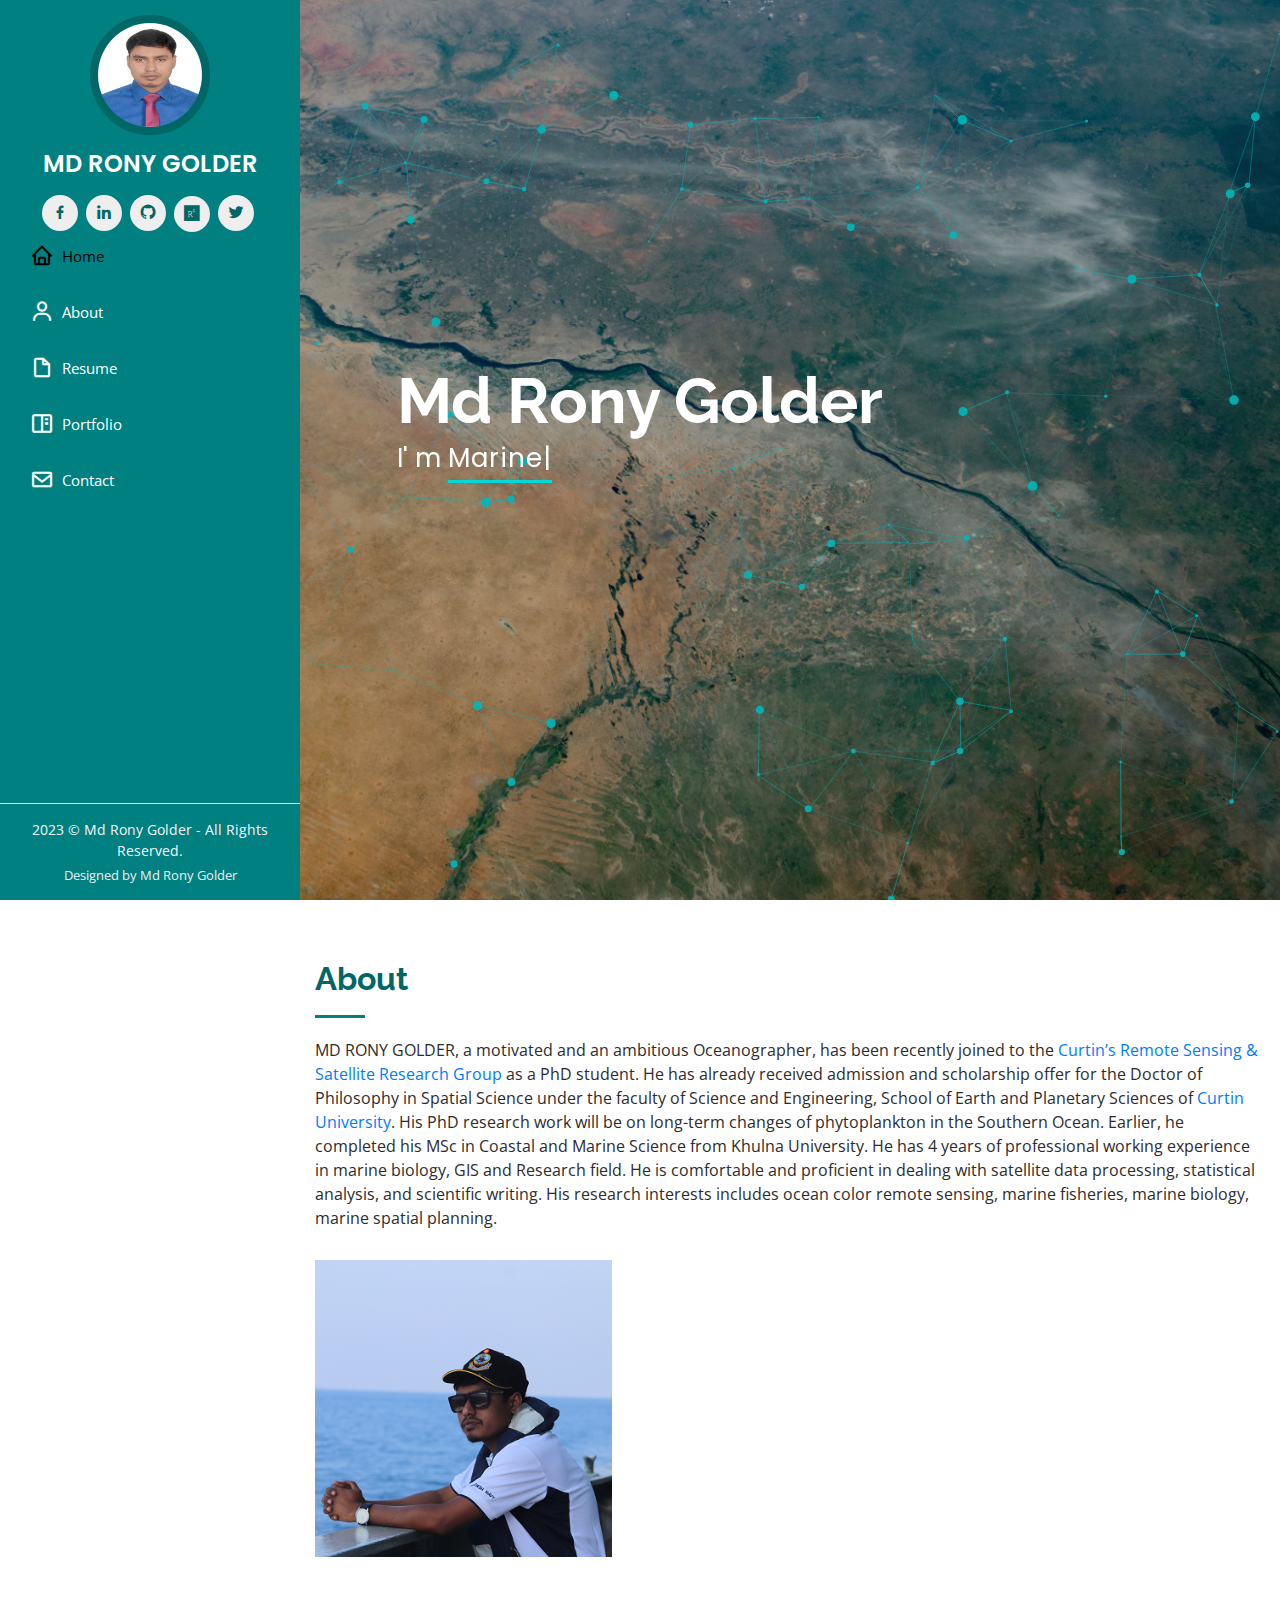
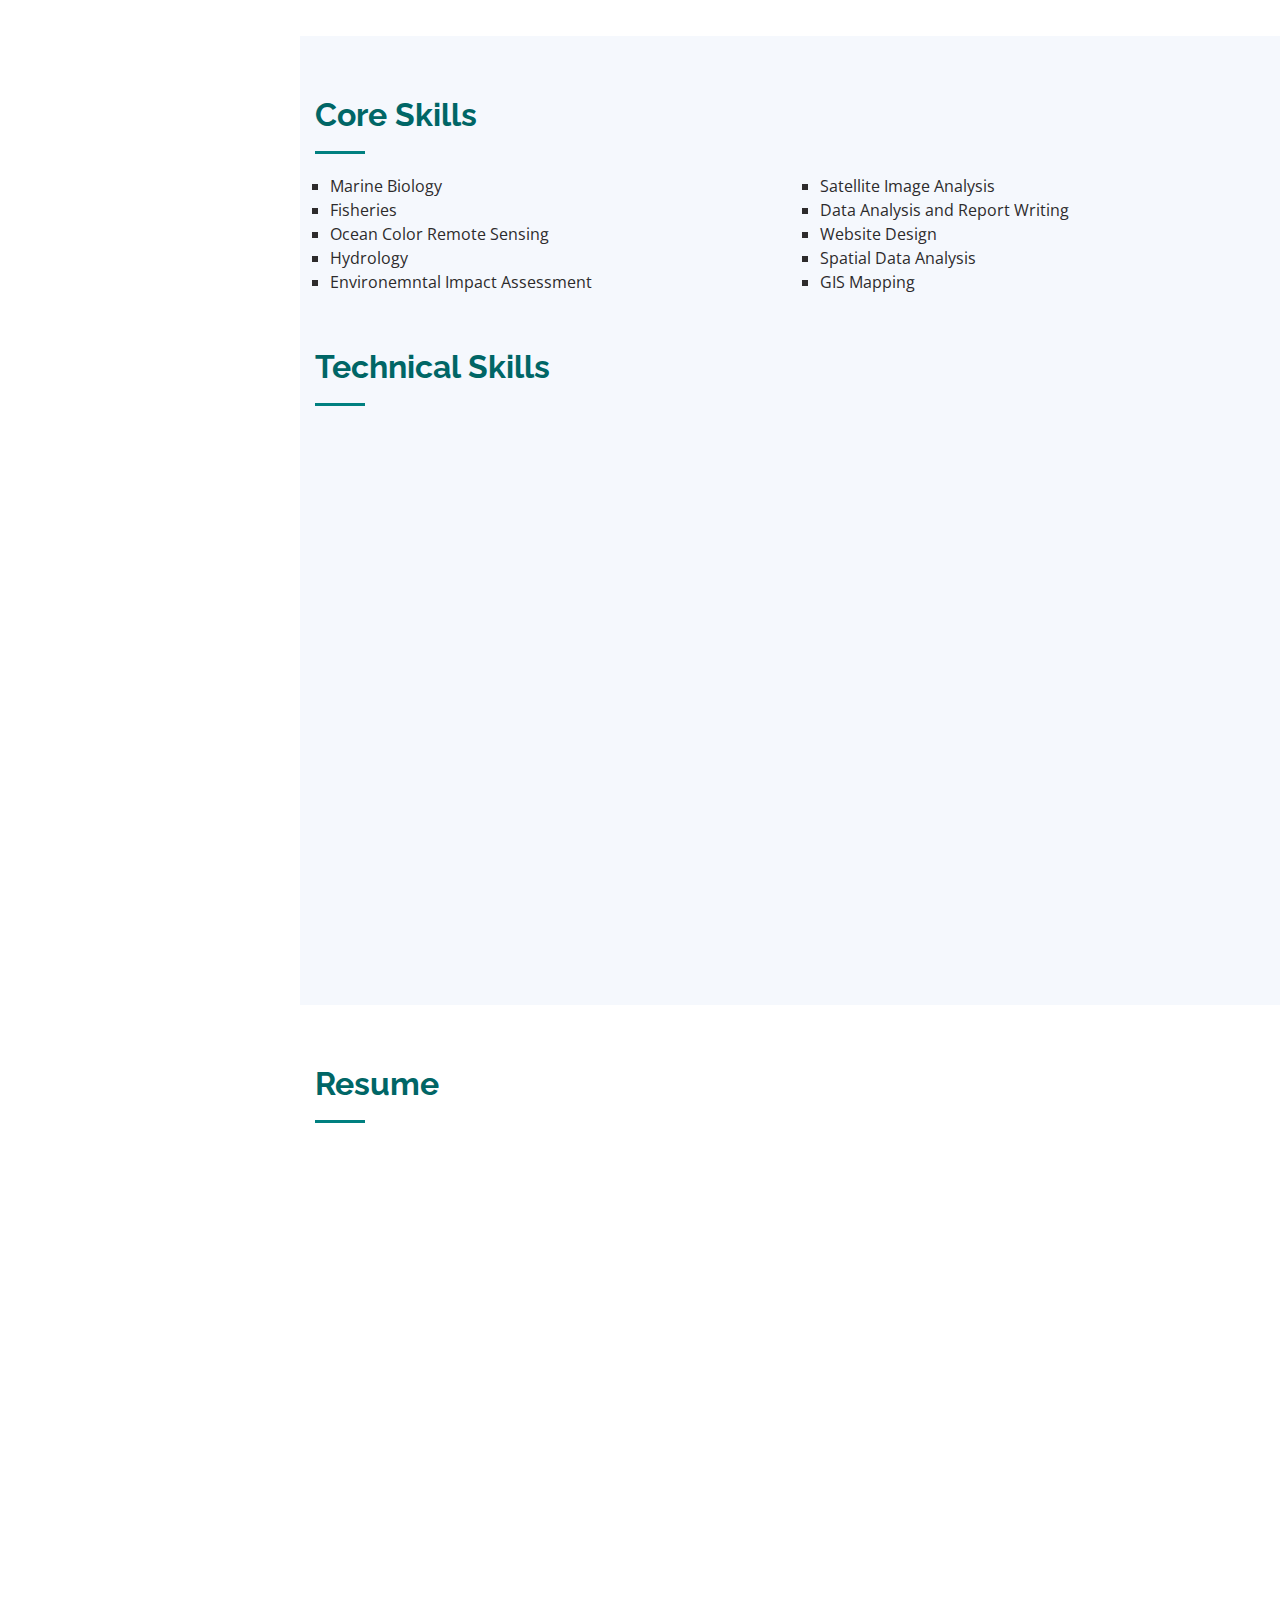
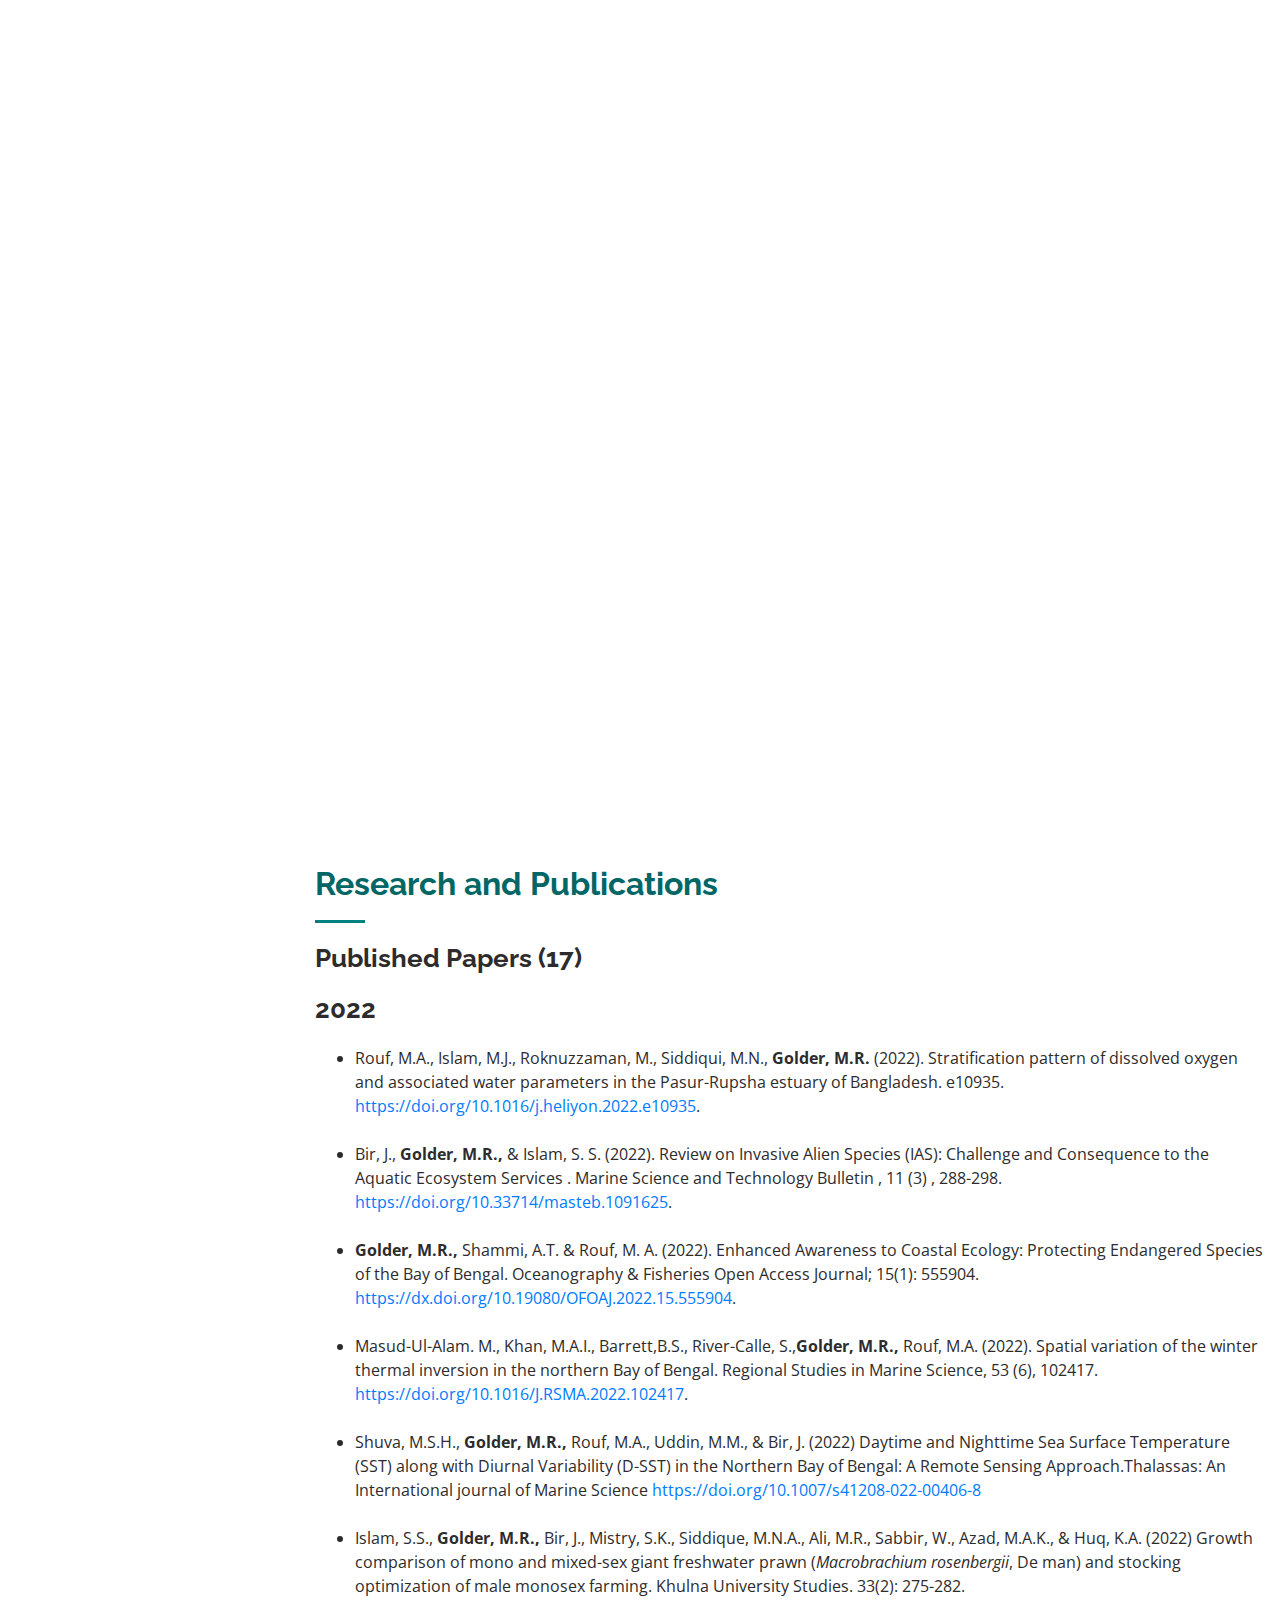
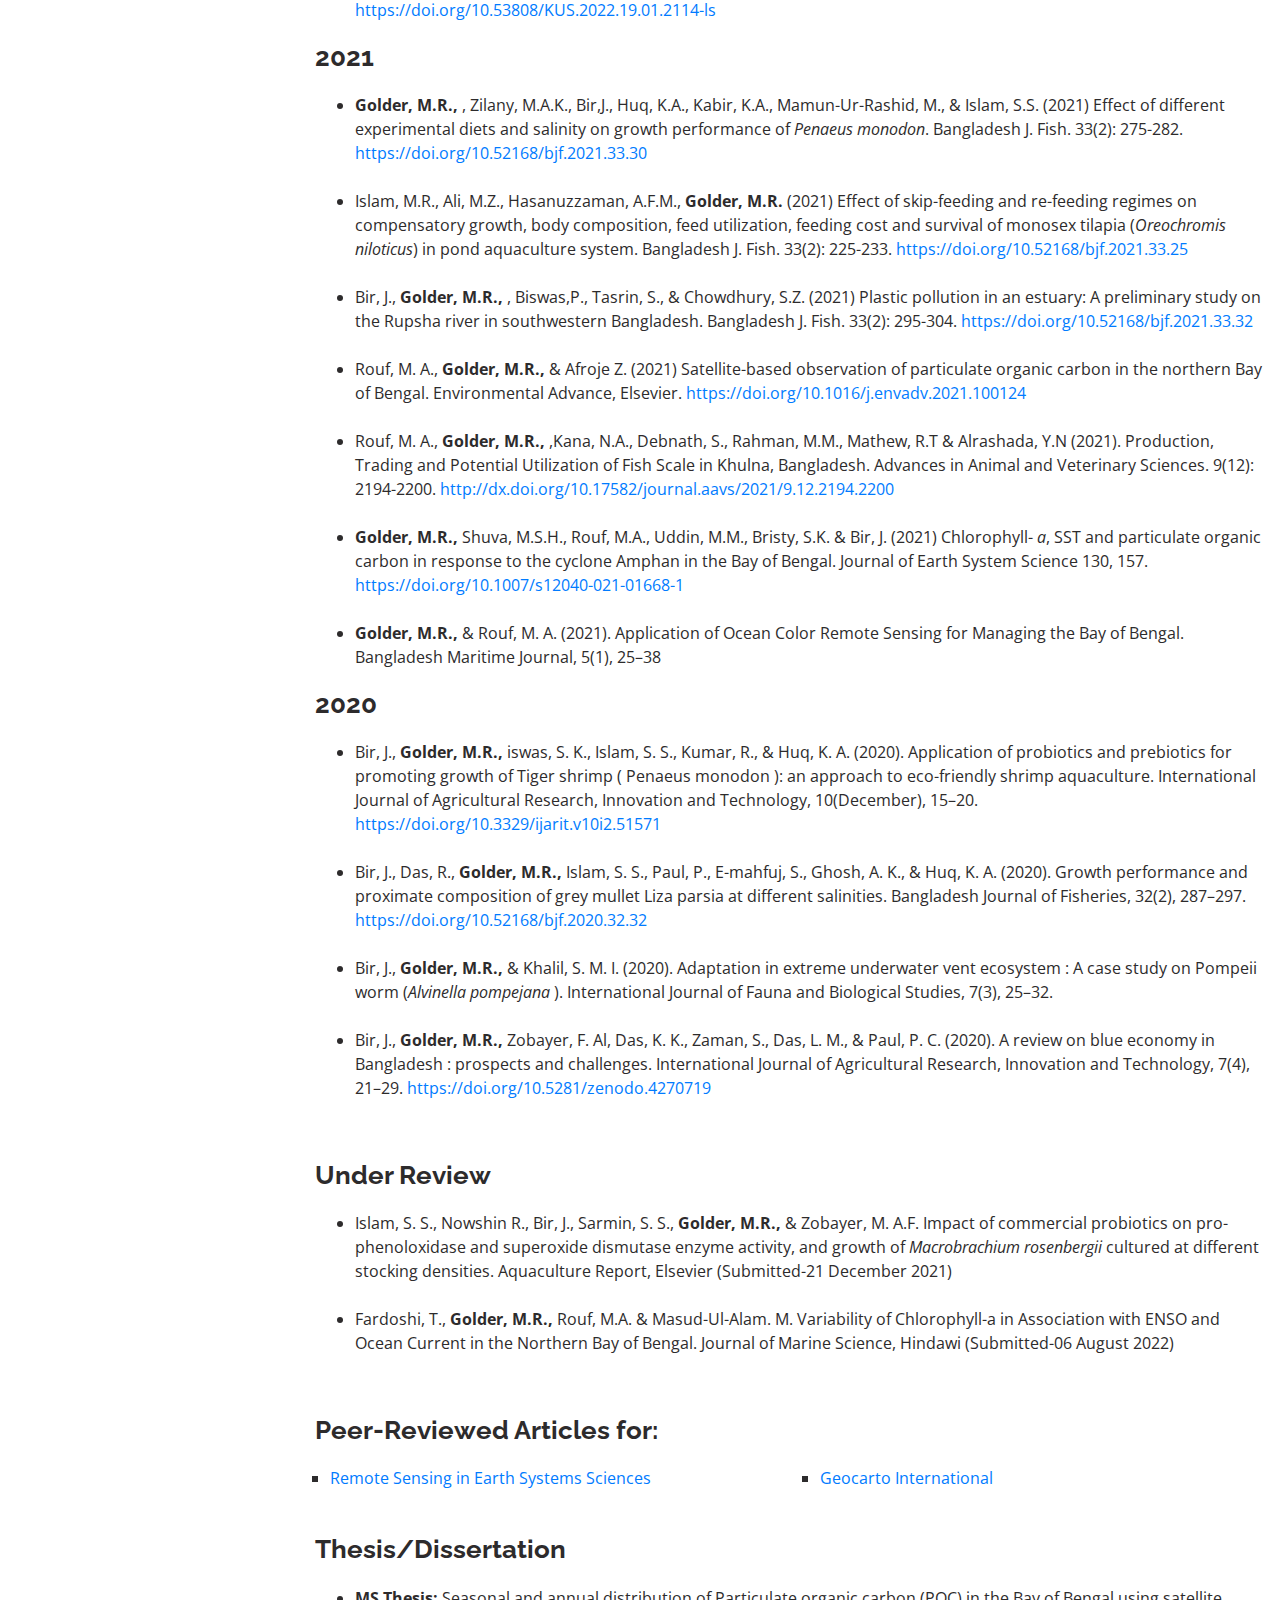
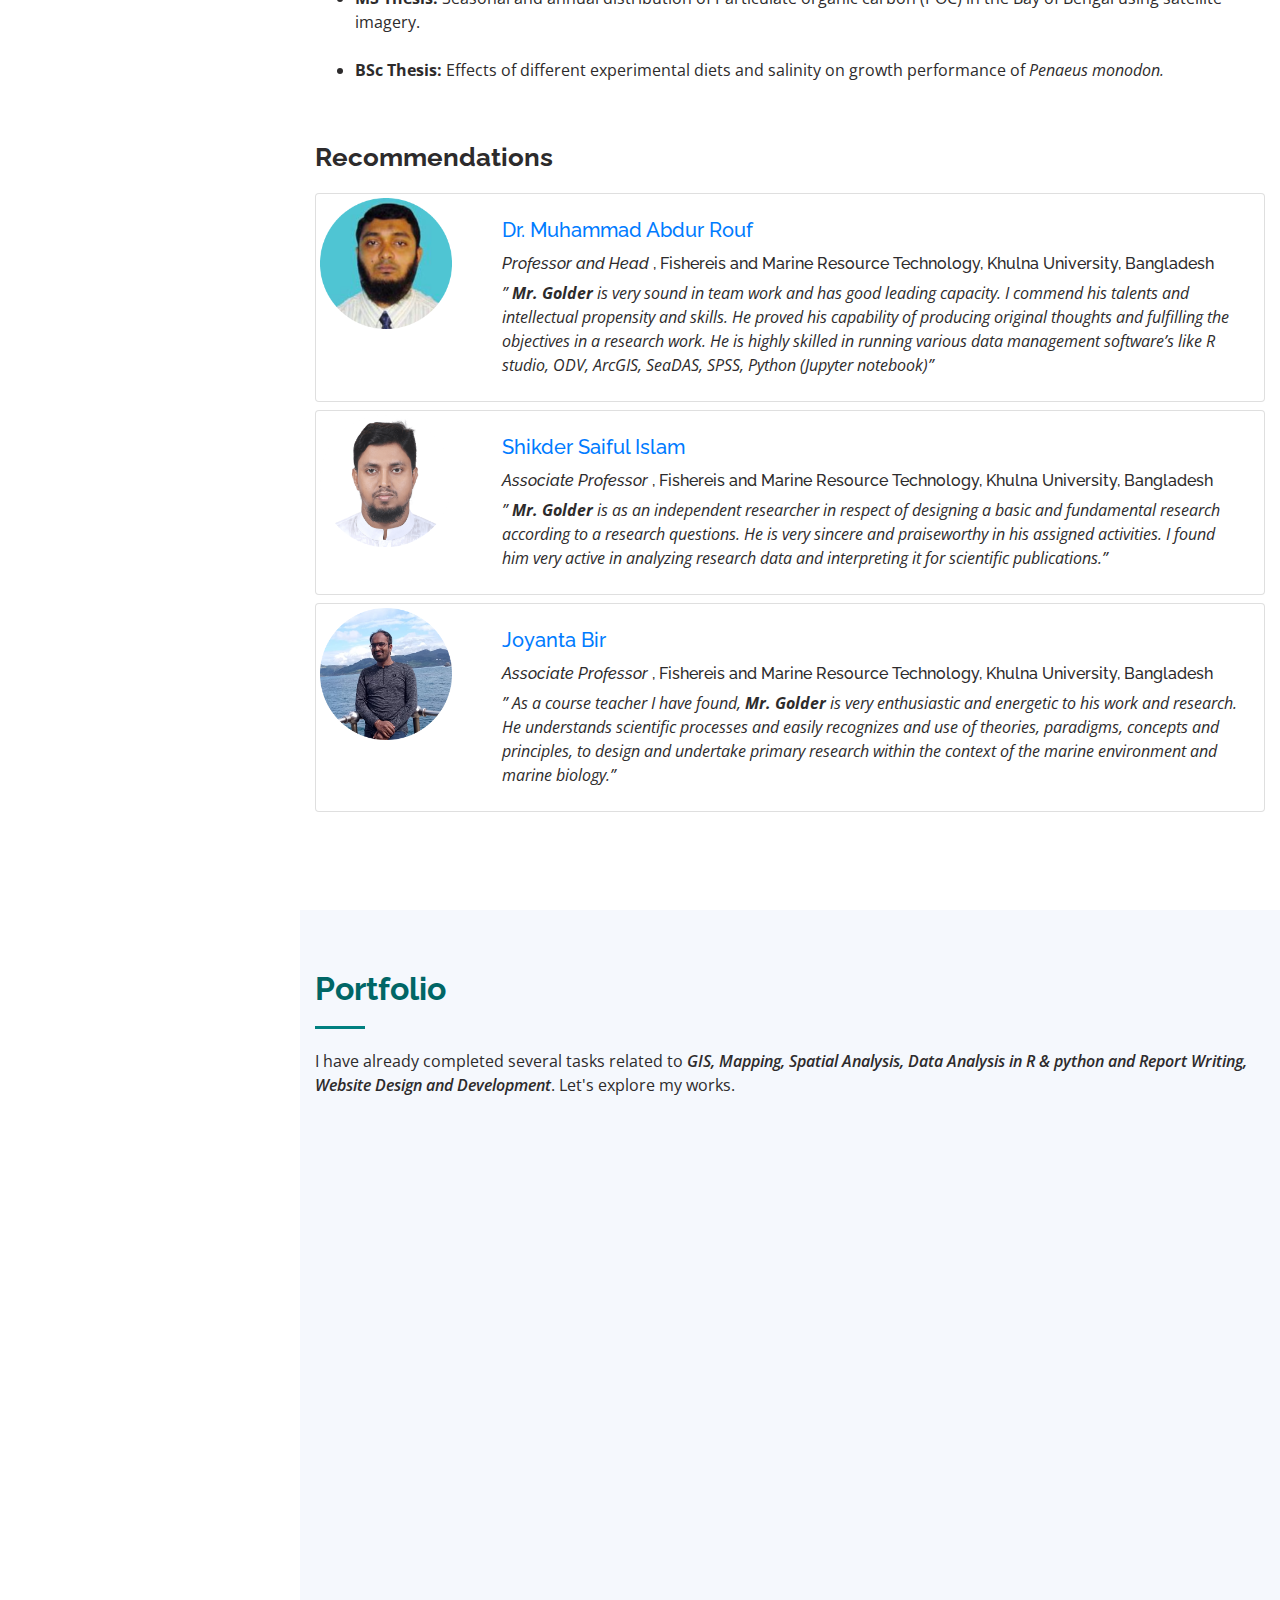
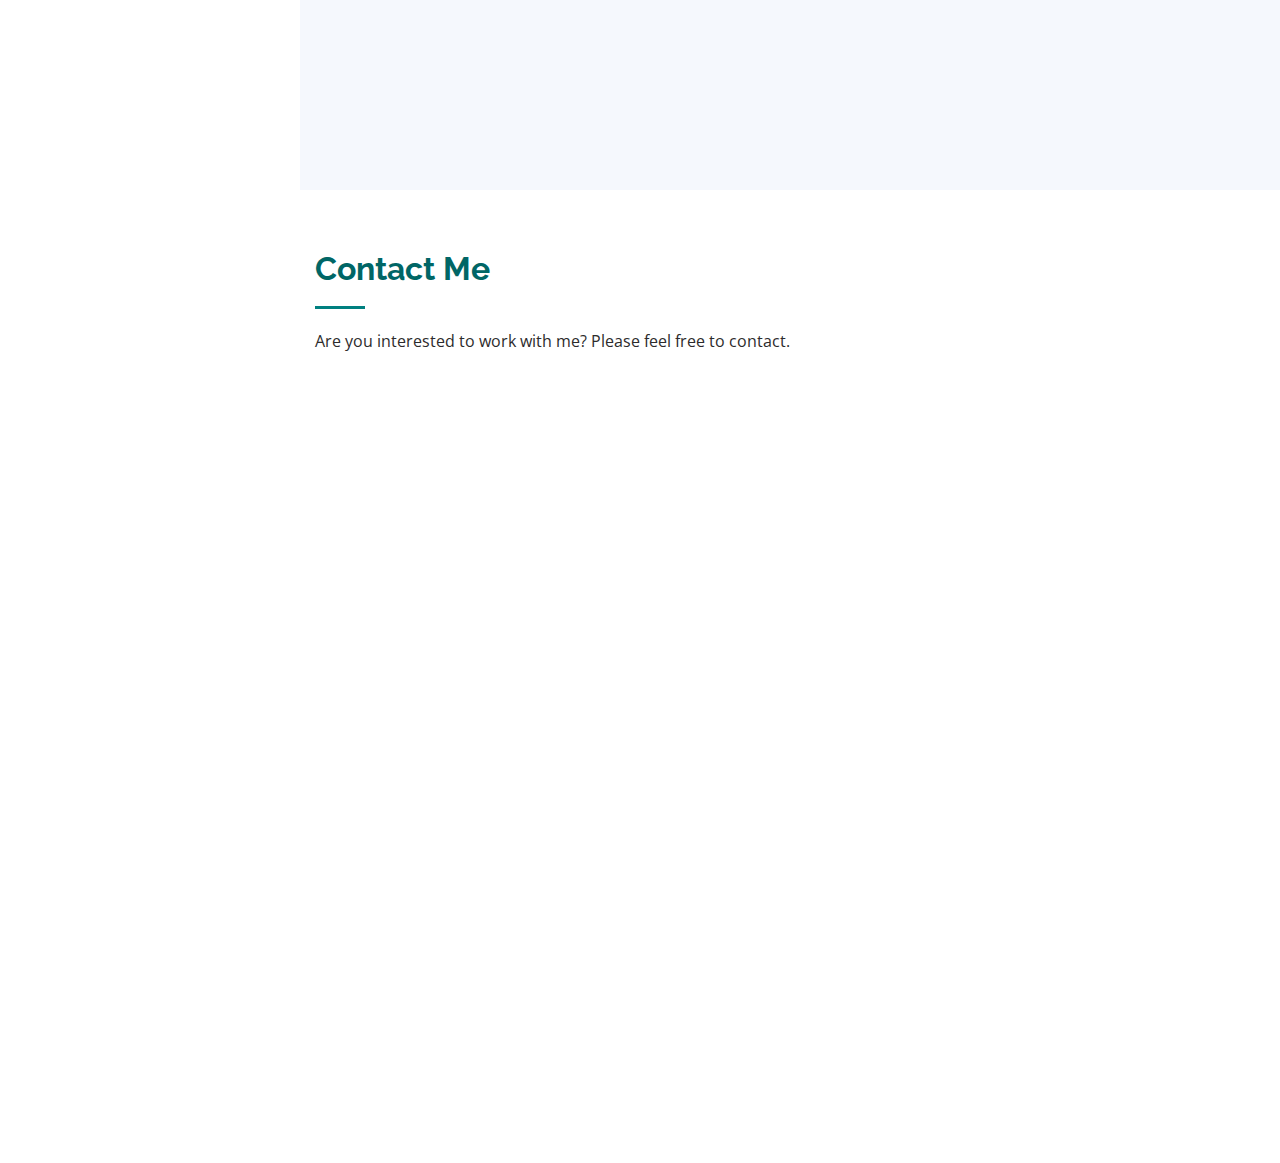
==== index.html @ 76f9e244 "certidicate" ====
<!DOCTYPE html>
<html lang="en">

<head>
  <meta charset="utf-8">
  <meta content="width=device-width, initial-scale=1.0" name="viewport">

  <title>Md Rony Golder</title>
  <meta content="" name="descriptison">
  <meta content="" name="keywords">

  <!-- Favicons -->
  <link href="assets/img/favicon.png" rel="icon">
  <link href="assets/img/apple-touch-icon.png" rel="apple-touch-icon">

  <!-- Google Fonts -->
  <link
    href="https://fonts.googleapis.com/css?family=Open+Sans:300,300i,400,400i,600,600i,700,700i|Raleway:300,300i,400,400i,500,500i,600,600i,700,700i|Poppins:300,300i,400,400i,500,500i,600,600i,700,700i"
    rel="stylesheet">

  <!-- Vendor CSS Files -->
  <link href="assets/vendor/bootstrap/css/bootstrap.min.css" rel="stylesheet">
  <link href="assets/vendor/icofont/icofont.min.css" rel="stylesheet">
  <link href="assets/vendor/boxicons/css/boxicons.min.css" rel="stylesheet">
  <link href="assets/vendor/venobox/venobox.css" rel="stylesheet">
  <link href="assets/vendor/owl.carousel/assets/owl.carousel.min.css" rel="stylesheet">
  <link href="assets/vendor/aos/aos.css" rel="stylesheet">
  <link rel="stylesheet" href="https://cdnjs.cloudflare.com/ajax/libs/font-awesome/5.15.3/css/all.min.css" />
  <link href="https://cdn.jsdelivr.net/npm/bootstrap@5.1.3/dist/css/bootstrap.min.css" rel="stylesheet"
    integrity="sha384-1BmE4kWBq78iYhFldvKuhfTAU6auU8tT94WrHftjDbrCEXSU1oBoqyl2QvZ6jIW3" crossorigin="anonymous">

  <!-- Template Main CSS File -->
  <link href="assets/css/style.css" rel="stylesheet">

</head>

<body>

  <!-- ======= Mobile nav toggle button ======= -->
  <button type="button" class="mobile-nav-toggle d-xl-none"><i class="icofont-navigation-menu"></i></button>

  <!-- ======= Header ======= -->
  <header id="header">
    <div class="d-flex flex-column">

      <div class="profile">
        <img src="assets/img/profile-img.png" alt="" class="img-fluid rounded-circle">
        <h1 class="text-light"><a href="index.html">MD RONY GOLDER</a></h1>
        <div class="social-links mt-3 text-center">
          <a href="https://www.facebook.com/ronygolderku/" class="facebook" target="_blank"><i
              class="bx bxl-facebook"></i></a>
          <a href="https://www.linkedin.com/in/ronygolder/" class="linkedin" target="_blank"><i
              class="bx bxl-linkedin"></i></a>
          <a href="https://github.com/ronygolderku" class="github" target="_blank"><i class="bx bxl-github"></i></a>
          <a href="https://www.researchgate.net/profile/Md-Golder" class='fab fa-researchgate' target="_blank"><i
              class="bx"></i></a>
          <a href="https://twitter.com/rony_golderku" class="twitter" target="_blank"><i class="bx bxl-twitter"></i></a>
        </div>
      </div>

      <nav class="nav-menu">
        <ul>
          <li class="active"><a href="index.html"><i class="bx bx-home"></i> <span>Home</span></a></li>
          <li><a href="#about"><i class="bx bx-user"></i> <span>About</span></a></li>
          <li><a href="#resume"><i class="bx bx-file-blank"></i> <span>Resume</span></a></li>
          <li><a href="#portfolio"><i class="bx bx-book-content"></i> Portfolio</a></li>
          <!-- <li><a href="#services"><i class="bx bx-server"></i> Services</a></li> -->
          <li><a href="#contact"><i class="bx bx-envelope"></i> Contact</a></li>

        </ul>
      </nav><!-- .nav-menu -->
      <button type="button" class="mobile-nav-toggle d-xl-none"><i class="icofont-navigation-menu"></i></button>

    </div>
  </header><!-- End Header -->

  <!-- ======= Hero Section ======= -->
  <section id="hero" class="d-flex flex-column justify-content-center align-items-center">
    <div id="particles-js"></div>
    <div class="hero-container" data-aos="fade-in">
      <h1>Md Rony Golder</h1>
      <p>I' m <span class="typed"
          data-typed-items="Marine Biologist, GIS Specialist, Oceanographer, Fisheries Scientist"></span>
      </p>
    </div>
  </section>
  <!-- End Hero -->

  <main id="main">

    <!-- ======= About Section ======= -->
    <section id="about" class="about">
      <div class="container">

        <div class="section-title">
          <h2>About</h2>
          <p>MD RONY GOLDER, a motivated and an ambitious Oceanographer, has been recently joined to the <a class="text-primary" href="http://rssrg.org/">Curtin’s  Remote Sensing & Satellite Research Group</a> as a PhD student. He has already received admission and scholarship offer for the Doctor of Philosophy in Spatial Science under the faculty of Science and Engineering, School of Earth and Planetary Sciences of <a class="text-primary" href="https://www.curtin.edu.au/">Curtin University</a>. His PhD research work will be on long-term changes of phytoplankton in the Southern Ocean. Earlier, he completed his MSc in Coastal and
            Marine Science from Khulna University. He has 4 years of professional working experience in marine
            biology,
            GIS and Research field. He is comfortable and proficient in dealing with satellite data processing, statistical analysis,
            and scientific writing. His research interests includes ocean color remote sensing, marine
            fisheries, marine biology, marine spatial planning. </p>
        </div>

        <div class="row">
          <!-- <div class="col-lg-4" data-aos="fade-right">
            <img src="assets/img/profile-img.png" class="img-fluid" alt="">
          </div> -->
          <div id="carouselExampleSlidesOnly" class="carousel slide col-lg-4" data-bs-ride="carousel">
            <div class="carousel-inner">
              <div class="carousel-item active">
                <img src="assets/img/cover-1.png" class="w-100" alt="...">
              </div>
              <div class="carousel-item">
                <img src="assets/img/Ship-sampling.png" class="d-block w-100" alt="...">
              </div>
              <div class="carousel-item">
                <img src="assets/img/certify-1.png" class="d-block w-100" alt="...">
              </div>
              <div class="carousel-item">
                <img src="assets/img/Notebook.jpg" class="d-block w-100" alt="...">
              </div>
            </div>
          </div>
          <div class="col-lg-8 pt-4 pt-lg-0 content" data-aos="fade-left">
            <h3>Marine Biologist | GIS Specialist | Oceanographer </h3>
            <p class="font-italic">
            </p>
            <div class="row" style="padding-top: 40px;">
              <div class="col-lg-6">
                <ul>
                  <li><i class="icofont-rounded-right"></i> <strong>Birthday:</strong> 12 November 1996</li>
                  <li><i class="icofont-rounded-right"></i> <strong>Website:</strong> <a class="text-primary" href="https://ronygolderku.netlify.app/">Md Rony Golder</a></li>
                  <li><i class="icofont-rounded-right"></i> <strong>Phone:</strong> +880-1768 869984</li>
                  <li><i class="icofont-rounded-right"></i> <strong>City:</strong> Khulna, Bangladesh</li>
                </ul>
              </div>
              <div class="col-lg-6">
                <ul>
                  <li><i class="icofont-rounded-right"></i> <strong>Position:</strong> PhD student, Curtin University</li>
                  <li><i class="icofont-rounded-right"></i> <strong>Highest Degree:</strong> Master of Science</li>
                  <li><i class="icofont-rounded-right"></i> <strong> Email:</strong> <a class="text-primary" href="mailto:ronygolderku@gmail.com">Primary</a> </li>
                  <li><i class="icofont-rounded-right"></i> <strong>Email:</strong> <a class="text-primary" href="mailto:mdrony.golder@postgrad.curtin.edu.au">University</a></li>
                </ul>
              </div>
            </div>
            <p>
              <a href="assets/GOLDER-CV.pdf" role="button" class="btn btn-secondary rounded-pill" target="_blank"
                download>Download CV</a>
            </p>
          </div>
        </div>

      </div>
    </section><!-- End About Section -->

    <!-- ======= Skills Section ======= -->
    <section id="skills" class="skills section-bg">
      <div class="container">

        <div class="section-title">
          <h2>Core Skills</h2>
          <div class="row skills-content">
            <div class="col-lg-6">
              <div class="container">
                <ul class="list-group" style="list-style-type: square;">
                  <li>Marine Biology</li>
                  <li>Fisheries</li>
                  <li>Ocean Color Remote Sensing</li>
                  <li>Hydrology</li>
                  <li>Environemntal Impact Assessment</li>
                </ul>
              </div>
            </div>
            <div class="col-lg-6">
              <div class="container">
                <ul class="list-group" style="list-style-type: square;">
                  <li>Satellite Image Analysis</li>
                  <li>Data Analysis and Report Writing</li>
                  <li>Website Design</li>
                  <li>Spatial Data Analysis</li>
                  <li>GIS Mapping</li>
                </ul>
              </div>
            </div>
          </div>
        </div>

        <br>

        <div class="section-title">
          <h2>Technical Skills</h2>
          <p></p>
        </div>
        <div class="row skills-content">

          <div class="col-lg-6" data-aos="fade-up">
            <h4>Programming Language</h4>

            <div class="progress">
              <span class="skill">R <i class="val">85%</i></span>
              <div class="progress-bar-wrap">
                <div class="progress-bar" role="progressbar" aria-valuenow="85" aria-valuemin="0" aria-valuemax="100">
                </div>
              </div>
            </div>

            <div class="progress">
              <span class="skill">Python <i class="val">60%</i></span>
              <div class="progress-bar-wrap">
                <div class="progress-bar" role="progressbar" aria-valuenow="60" aria-valuemin="0" aria-valuemax="100">
                </div>
              </div>
            </div>

          </div>
          <div class="col-lg-6" data-aos="fade-up" data-aos-delay="100">
            <h4>Remote Sensing</h4>

            <div class="progress">
              <span class="skill">SeaDAS <i class="val">90%</i></span>
              <div class="progress-bar-wrap">
                <div class="progress-bar" role="progressbar" aria-valuenow="90" aria-valuemin="0" aria-valuemax="100">
                </div>
              </div>
            </div>

            <div class="progress">
              <span class="skill">SANP <i class="val">80%</i></span>
              <div class="progress-bar-wrap">
                <div class="progress-bar" role="progressbar" aria-valuenow="80" aria-valuemin="0" aria-valuemax="100">
                </div>
              </div>
            </div>

          </div>
        </div>
        <br>
        <div class="row skills-content">

          <div class="col-lg-6" data-aos="fade-up">
            <h4>GIS</h4>
            <div class="progress">
              <span class="skill">ArcGIS10.x <i class="val">75%</i></span>
              <div class="progress-bar-wrap">
                <div class="progress-bar" role="progressbar" aria-valuenow="75" aria-valuemin="0" aria-valuemax="100">
                </div>
              </div>
            </div>

            <div class="progress">
              <span class="skill">QGIS <i class="val">85%</i></span>
              <div class="progress-bar-wrap">
                <div class="progress-bar" role="progressbar" aria-valuenow="85" aria-valuemin="0" aria-valuemax="100">
                </div>
              </div>
            </div>

          </div>

          <div class="col-lg-6" data-aos="fade-up" data-aos-delay="100">
            <h4>Website Design</h4>
            <div class="progress">
              <span class="skill">HTML, CSS <i class="val">95%</i></span>
              <div class="progress-bar-wrap">
                <div class="progress-bar" role="progressbar" aria-valuenow="95" aria-valuemin="0" aria-valuemax="100">
                </div>
              </div>
            </div>

            <div class="progress">
              <span class="skill">JavaScript <i class="val">65%</i></span>
              <div class="progress-bar-wrap">
                <div class="progress-bar" role="progressbar" aria-valuenow="65" aria-valuemin="0" aria-valuemax="100">
                </div>
              </div>
            </div>

          </div>

        </div>

        <br>
        <div class="row skills-content">

          <div class="col-lg-6" data-aos="fade-up">
            <h4>Statistical Analysis</h4>

            <div class="progress">
              <span class="skill">SPSS<i class="val">85%</i></span>
              <div class="progress-bar-wrap">
                <div class="progress-bar" role="progressbar" aria-valuenow="85" aria-valuemin="0" aria-valuemax="100">
                </div>
              </div>
            </div>

            <div class="progress">
              <span class="skill">MS Excel<i class="val">95%</i></span>
              <div class="progress-bar-wrap">
                <div class="progress-bar" role="progressbar" aria-valuenow="95" aria-valuemin="0" aria-valuemax="100">
                </div>
              </div>
            </div>

          </div>
          <div class="col-lg-6" data-aos="fade-up" data-aos-delay="100">
            <h4>General</h4>

            <div class="progress">
              <span class="skill">MS Office (Word, PowerPoint, Publisher)<i class="val">100%</i></span>
              <div class="progress-bar-wrap">
                <div class="progress-bar" role="progressbar" aria-valuenow="100" aria-valuemin="0" aria-valuemax="100">
                </div>
              </div>
            </div>

            <div class="progress">
              <span class="skill">MS Project <i class="val">95%</i></span>
              <div class="progress-bar-wrap">
                <div class="progress-bar" role="progressbar" aria-valuenow="95" aria-valuemin="0" aria-valuemax="100">
                </div>
              </div>
            </div>

          </div>
        </div>

      </div>
    </section><!-- End Skills Section -->

    <!-- ======= Resume Section ======= -->
    <section id="resume" class="resume">
      <div class="container">

        <div class="section-title">
          <h2>Resume</h2>

        </div>

        <div class="row">
          <div class="col-lg-6" data-aos="fade-up">
            <h3 class="resume-title">Summary</h3>
            <div class="resume-item pb-0">
              <h4>Md Rony Golder</h4>
              <p><em>Innovative, enthusiastic and deadline-driven Remote Sensing and GIS Specialist with 2+ years of
                  professional
                  experience in the field of ocean color remote sensing, deeply passionate about marine biology and
                  ocean phenomenon</em>
              </p>
              <ul>
                <li>Gollamari, Khulna, Bangladesh</li>
                <li>+880-1768 869984</li>
                <li>ronygolderku@gmail.com</li>
              </ul>
            </div>

            <h3 class="resume-title">Education</h3>
            <div class="resume-item">
              <h4>Doctor of Philosophy in Spatial Science</h4>
              <h5>2022 - Present</h5>
              <p><em>Curtin University, Bentley WA 6102, Australia</em></p>
              <p></p>
            </div>
            <div class="resume-item">
              <h4>MASTER OF SCIENCE IN COASTAL AND MARINE SCIENCE </h4>
              <h5>2019 - 2020</h5>
              <p><em>Khulna University, Khulna-9208, Bangladesh</em></p>
              <p>CGPA: 3.83 (Distinction)</p>
              <p>Merit Position: 1st class 1st</p>
            </div>
            <div class="resume-item">
              <h4>BACHELOR OF SCIENCE IN FISHERIES </h4>
              <h5>2015 - 2018</h5>
              <p><em>Khulna University, Khulna-9208, Bangladesh</em></p>
              <p>CGPA: 3.80 (Distinction)</p>
              <p>Merit Position: 1st class 2nd</p>
            </div>

            <h3 class="resume-title">Online Courses</h3>
            <div class="resume-item">
              <h4>The Blue Economy: Blue Resource</h4>
              <h5>January- March 2021</h5>
              <p><em>Offered by University of Seychelles
                </em></p>
            </div>
            <div class="resume-item">
              <h4>The Blue Economy - Creating an Enabling Environment</h4>
              <h5>August- October 2020</h5>
              <p><em>Offered by University of Seychelles
                </em></p>
            </div>
            <div class="resume-item">
              <h4>Ocean Challenges and Solutions</h4>
              <h5>April 2020</h5>
              <p><em>Offered by National Geographic</em></p>
            </div>
            <div class="resume-item">
              <h4>Adobe Illustrator - Mastering the Fundamentals</h4>
              <h5>April 2020</h5>
              <p><em>Offered by Bohubrihi</em></p>
              <p></p>
            </div>

            <a target="_blank" href="https://www.linkedin.com/in/ronygolder/"
              class="btn btn-secondary rounded-pill">View All Courses</a>
              <h3 class="resume-title">Languages</h3>
              <div class="resume-item">
                <p><i class="icofont-rounded-right"></i> <strong>Bengali:</strong> Native Language</p>
                <p> <i class="icofont-rounded-right"></i> <strong>English:</strong> Fluent, </p>
                <h5><em>IELTS (Overall) 6.5; (L-6.5, S-6.5, R-6, W-6)</em></h5>
              </div>
            <h3 class="resume-title">Training and Workshops</h3>
            <div class="resume-item">
              <h4>Ocean Colour Remote Sensing
                –Data, Processing and Applications</h4>
              <h5>25-29 November, 2019</h5>
              <p><em>Hyderabad, Telangana, India</em></p>
              <p></p>
            </div>
            <div class="resume-item">
              <h4>Using the Copernicus Marine Data Stream for Ocean Applications</h4>
              <h5>May-June, 2020</h5>
              <p><em> Arranged by Copernicus Marine Service, Germany</em></p>
              <p></p>
            </div>
            <div class="resume-item">
              <h4>Discovery and Use of Operational Ocean Data Products and Services</h4>
              <h5>August, 2020</h5>
              <p><em> Arranged by INCOIS, India</em></p>
              <p></p>
            </div>
            <div class="resume-item">
              <h4>NOAA CoastWatch Satellite Course</h4>
              <h5>May, 2021</h5>
              <p><em>CoastWatch, NOAA</em></p>
              <p></p>
            </div>

            <h3 class="resume-title">Affiliation</h3>
            <div class="resume-item">
              <h4>Krishibid Institution Bangladesh (KIB)</h4>
              <h5>2020 - Present</h5>
              <p><em>Member</em></p>
              <p> <em>ID: 06-19-31743</em></p>
            </div>
            <div class="resume-item">
              <h4>KU fmrt alumni Association</h4>
              <h5>2018 - Present</h5>
              <p><em>Member</em></p>
            </div>
          </div>
          <div class="col-lg-6" data-aos="fade-up" data-aos-delay="100">
            <h3 class="resume-title">Work Experience</h3>
            <div class="resume-item">
              <h4>RESEARCH ASSISTANT</h4>
              <h5>Fishereis and Marine Resource Technology, Khulna University</h5>
              <h5>September 2021 - Present</h5>
              <p><em>Khulna, Bangladesh</em></p>
              <ul>
                <li>Writing Review, Organizing workshop/Training</li>
                <li>Land use land cover change detection using GIS</li>
                <li>Biodiversity and Ecosystem services assessment</li>
                <li>Coastal vulnerability mapping </li>
              </ul>
            </div>
            <div class="resume-item">
              <h4>RESEARCH ASSISTANT</h4>
              <h5>Khulna University Research Cell</h5>
              <h5>August, 2020 - August 2021</h5>
              <p><em>Khulna, Bangladesh</em></p>
              <ul>
                <li>Satellite data visualization & analysis with SeaDAS, R (Programming Language)</li>
                <li>Ocean Current data collection and visualized with ArcGIS</li>
                <li>Making graphs with the specific region (RStudio)</li>
                <li>
                  Ship-based sampling for in-situ data collection
                </li>
              </ul>
            </div>
            <div class="resume-item">
              <h4>GIS ASSISTANT</h4>
              <h5>Fisheries and Marine Resource Technology, Khulna University</h5>
              <h5>July, 2019 – June, 2020</h5>
              <p><em>Khulna, Bangladesh</em></p>
              <ul>
                <li>-Mapping of aquaculture hotspots near Khulna</li>
                <li>Study area map for the Khulna City Corporation</li>
                <li>Preparation of survey (socio-economic, geotechnical, environmental, traffic count, travel behavior
                  etc.) location map from online (Kobo toolbox) survey data</li>
                <li>Spatial analysis and visualization of survey data</li>
                <li>
                  Verifying aquaculture site through GPS system
                </li>
              </ul>
            </div>
            <div class="resume-item">
              <h4>RESEARCH ASSISTANT</h4>
              <h5>WorldFish, Bangladesh</h5>
              <h5>November, 2017 – September, 2018</h5>
              <p><em>Khulna, Bangladesh</em></p>
              <ul>
                <li>Characterizing different carp and prawn nursing practices</li>
                <li>Assessing their adaptability to the changing environment/weather cycles</li>
                <li>Developing a business model for advanced nursing practice </li>
                <li>Design Experiment, data collection, report writing, salinity adjustment, feeding</li>
              </ul>
            </div>
            <h3 class="resume-title">Ocean Cruises</h3>
            <div class="resume-item">
              <h4>Expedition To the Swatch of No Ground in the Bay of Bengal with BNS Surma</h4>
              <h5>23-25 January, 2017</h5>
              <p><em>Arranged by Bangladesh Navy and Khulna University</em></p>
              <p></p>
            </div>
            <div class="resume-item">
              <h4>Expedition To the edge of Bangladesh Maritime Boundary in the Bay of Bengal with BNS Turag</h4>
              <h5>5-7 December, 2019</h5>
              <p><em>Arranged by Bangladesh Navy and Khulna University</em></p>
              <p></p>
            </div>
            <h3 class="resume-title">Honour and award</h3>
            <div class="resume-item">
              <h4>2nd Place winner (Prize money: €1500), Jupyter Notebook Competetion</h4>
              <h5>2022</h5>
              <p><em>Arranged by EUMETSAT, Copernicus ECMWF, Mercator Ocean International and the EEA</em></p>
              <p></p>
            </div>
            <div class="resume-item">
              <h4>Curtin HDR Scholarship</h4>
              <h5>2022</h5>
              <p><em>Issued by Curtin University, Australia</em></p>
              <p></p>
            </div>
            <div class="resume-item">
              <h4>DAAD Scholarship</h4>
              <h5>2022</h5>
              <p><em>Issued by German Academic Exchange Service, Germany</em></p>
              <p>ISATEC Program, University of Bremen (Canceled for Ph.D) </p>
            </div>
            <div class="resume-item">
              <h4>National Science and Technology Fellowship</h4>
              <h5>2020</h5>
              <p><em>Funded by Ministry of Science and Technology, Bangladesh</em></p>
              <p></p>
            </div>
            <div class="resume-item">
              <h4>Merit Scholarship in Undergraduate Study</h4>
              <h5>2016-2019</h5>
              <p><em>Funded by Life Science School, Khulna University</em></p>
              <p></p>
            </div>
          </div>
        </div>
      </div>
    </section><!-- End Resume Section -->

    <section id="research" class="research">
      <div class="container">
        <div class="section-title">
          <h2>Research and Publications</h2>
          <h4 class="researh-title">Published Papers (17) </h4>
          <h4 class="researh-title">2022 </h4>
          <ul>
            <li>
              Rouf, M.A., Islam, M.J., Roknuzzaman, M., Siddiqui, M.N., <span style="font-weight:bold ;">Golder, M.R.</span> (2022). Stratification pattern of dissolved oxygen and associated water parameters in the Pasur-Rupsha estuary of Bangladesh. e10935. <a target="_blank"
              class="text-primary"
              href="https://doi.org/10.1016/j.heliyon.2022.e10935">https://doi.org/10.1016/j.heliyon.2022.e10935</a>.
            </li> <br>
            <li>
              Bir, J., <span style="font-weight:bold ;">Golder, M.R.,</span> & Islam, S. S. (2022). Review on Invasive Alien Species (IAS): Challenge and Consequence to the Aquatic Ecosystem Services . Marine Science and Technology Bulletin , 11 (3) , 288-298. <a target="_blank"
              class="text-primary"
              href="https://doi.org/10.33714/masteb.1091625">https://doi.org/10.33714/masteb.1091625</a>.
            </li> <br>
            <li>
              <span style="font-weight:bold ;">Golder, M.R.,</span> Shammi, A.T. & Rouf, M. A. (2022). Enhanced Awareness to Coastal Ecology: Protecting Endangered Species of the
              Bay of Bengal. Oceanography & Fisheries Open Access Journal; 15(1): 555904. <a target="_blank"
              class="text-primary"
              href="https://dx.doi.org/10.19080/OFOAJ.2022.15.555904">https://dx.doi.org/10.19080/OFOAJ.2022.15.555904</a>.
            </li> <br>
            <li>
              Masud-Ul-Alam. M., Khan, M.A.I., Barrett,B.S., River-Calle, S.,<span style="font-weight:bold ;">Golder, M.R.,</span> Rouf, M.A. (2022). Spatial variation of the winter thermal inversion in the northern Bay of Bengal. Regional Studies in Marine Science, 53 (6), 102417. <a target="_blank"
              class="text-primary"
              href="https://doi.org/10.1016/J.RSMA.2022.102417">https://doi.org/10.1016/J.RSMA.2022.102417</a>.
            </li> <br>
            <li>
              Shuva, M.S.H., <span style="font-weight:bold ;">Golder, M.R., </span>Rouf, M.A., Uddin, M.M., & Bir, J. (2022) Daytime and Nighttime Sea
              Surface Temperature (SST) along with Diurnal Variability (D-SST) in the Northern Bay of
              Bengal: A Remote Sensing Approach.Thalassas: An International journal of Marine Science <a target="_blank"
                class="text-primary"
                href="https://doi.org/10.1007/s41208-022-00406-8">https://doi.org/10.1007/s41208-022-00406-8</a>
            </li> <br>
            <li>

              Islam, S.S., <span style="font-weight:bold ;">Golder, M.R., </span> Bir, J., Mistry, S.K., Siddique, M.N.A., Ali, M.R., Sabbir, W., Azad, M.A.K., & Huq, K.A. (2022) Growth comparison of mono and mixed-sex giant freshwater prawn (<em>Macrobrachium rosenbergii</em>, De man) and stocking optimization of male monosex farming. Khulna University Studies. 33(2): 275-282.<a target="_blank" class="text-primary" href="https://ku.ac.bd/ku-research/Online%20First/547"> https://doi.org/10.53808/KUS.2022.19.01.2114-ls</a>
              </li>
              </ul>
      <h4 class="researh-title">2021 </h4>
      <ul>
              <li>
              <span style="font-weight:bold ;">Golder, M.R., </span>, Zilany, M.A.K., Bir,J., Huq, K.A., Kabir, K.A., Mamun-Ur-Rashid, M., & Islam, S.S. (2021) Effect of different experimental diets and salinity on growth
              
              performance of <em>Penaeus monodon</em>. Bangladesh J. Fish. 33(2): 275-282.<a target="_blank"
              
              class="text-primary"
              
              href="https://doi.org/10.52168/bjf.2021.33.30"> https://doi.org/10.52168/bjf.2021.33.30 </a>
              
              </li><br>
              
              <li>
              
              Islam, M.R., Ali, M.Z., Hasanuzzaman, A.F.M., <span style="font-weight:bold ;">Golder, M.R. </span> (2021) Effect of skip-feeding and re-feeding regimes on compensatory growth, body composition, feed utilization, feeding cost and survival of monosex tilapia (<em>Oreochromis niloticus</em>) in pond aquaculture system. Bangladesh J. Fish. 33(2): 225-233.<a target="_blank"
              
              class="text-primary"
              
              href="https://doi.org/10.52168/bjf.2021.33.25"> https://doi.org/10.52168/bjf.2021.33.25 </a>
              
              </li><br>
              
              <li>
              
              Bir, J., <span style="font-weight:bold ;">Golder, M.R., </span>, Biswas,P., Tasrin, S., & Chowdhury, S.Z. (2021) Plastic
              
              pollution in an estuary: A preliminary study on the Rupsha river in southwestern Bangladesh. Bangladesh J.
              
              Fish. 33(2): 295-304. <a target="_blank"
              
              class="text-primary"
              
              href="https://doi.org/10.52168/bjf.2021.33.32">https://doi.org/10.52168/bjf.2021.33.32</a>
            </li><br>
            <li>
              Rouf, M. A., <span style="font-weight:bold ;">Golder, M.R.,</span> & Afroje Z. (2021) Satellite-based observation
              of particulate organic carbon in
              the northern Bay of Bengal. Environmental Advance, Elsevier. <a target="_blank"
                class="text-primary"
                href="https://doi.org/10.1016/j.envadv.2021.100124">https://doi.org/10.1016/j.envadv.2021.100124</a>
            </li> <br>
            <li>
              Rouf, M. A., <span style="font-weight:bold ;">Golder, M.R.,</span> ,Kana, N.A., Debnath, S., Rahman, M.M., Mathew, R.T & Alrashada, Y.N (2021). Production, Trading and Potential Utilization of Fish Scale in Khulna, Bangladesh.
                Advances in Animal and Veterinary Sciences. 9(12): 2194-2200. <a target="_blank"
                class="text-primary"
                href="http://dx.doi.org/10.17582/journal.aavs/2021/9.12.2194.2200">http://dx.doi.org/10.17582/journal.aavs/2021/9.12.2194.2200</a>
            </li><br>
            <li><span style="font-weight:bold ;">Golder, M.R.,</span> Shuva, M.S.H., Rouf, M.A., Uddin, M.M., Bristy, S.K. & Bir, J. (2021) Chlorophyll-
              <span class="font-italic">a</span>,
              SST and particulate organic carbon in response to the cyclone Amphan in the Bay of Bengal. Journal of
              Earth System
              Science 130, 157. <a target="_blank" class="text-primary"
                href="https://doi.org/10.1007/s12040-021-01668-1">https://doi.org/10.1007/s12040-021-01668-1</a>
            </li> <br>
      
            <li><span style="font-weight:bold ;">Golder, M.R.,</span> & Rouf, M. A. (2021). Application of Ocean Color
              Remote Sensing for Managing the Bay of Bengal. Bangladesh Maritime Journal, 5(1), 25–38</li>
            </ul>
              <h4 class="researh-title">2020 </h4>
              <ul>
              <li>
                Bir, J., <span style="font-weight:bold ;">Golder, M.R.,</span> iswas, S. K., Islam, S. S., Kumar, R., & Huq, K. A. (2020). Application of probiotics and prebiotics for promoting growth of Tiger shrimp ( Penaeus monodon ): an approach
                to eco-friendly shrimp aquaculture. International Journal of Agricultural Research, Innovation
                and Technology, 10(December), 15–20. <a target="_blank"
                class="text-primary"
                href="https://doi.org/10.3329/ijarit.v10i2.51571">https://doi.org/10.3329/ijarit.v10i2.51571</a>
              </li><br>
              <li>
                Bir, J., Das, R., <span style="font-weight:bold ;">Golder, M.R.,</span> Islam, S. S., Paul, P., E-mahfuj, S., Ghosh, A. K., & Huq, K. A. (2020).
                Growth performance and proximate composition of grey mullet Liza parsia at different salinities.
                Bangladesh Journal of Fisheries, 32(2), 287–297. <a target="_blank"
                class="text-primary"
                href="https://doi.org/10.52168/bjf.2020.32.32">https://doi.org/10.52168/bjf.2020.32.32</a>
              </li><br>
              <li>
                Bir, J., <span style="font-weight:bold ;">Golder, M.R.,</span> & Khalil, S. M. I. (2020). Adaptation in extreme underwater vent ecosystem : A
                case study on Pompeii worm (<em>Alvinella pompejana</em>  ). International Journal of Fauna and
                Biological Studies, 7(3), 25–32.
              </li><br>
              <li>
                Bir, J., <span style="font-weight:bold ;">Golder, M.R.,</span> Zobayer, F. Al, Das, K. K., Zaman, S., Das, L. M., & Paul, P. C. (2020). A review
                on blue economy in Bangladesh : prospects and challenges. International Journal of Agricultural
                Research, Innovation and Technology, 7(4), 21–29. <a target="_blank"
                class="text-primary"
                href="https://doi.org/10.5281/zenodo.4270719">https://doi.org/10.5281/zenodo.4270719</a> 
              </li>
          </ul>
          <br>
          <!--  -->
          <h4 class="researh-title">Under Review</h4>
          <ul>
            <li>
              Islam, S. S., Nowshin R., Bir, J., Sarmin, S. S., <span style="font-weight:bold ;">Golder, M.R.,</span> & Zobayer, M. A.F. Impact of
              commercial probiotics on pro-phenoloxidase and superoxide dismutase enzyme activity, and
              growth of <em>Macrobrachium rosenbergii</em> cultured at different stocking densities. Aquaculture
              Report, Elsevier (Submitted-21 December 2021)
            </li><br>
            <li>
              Fardoshi, T., <span style="font-weight:bold ;">Golder, M.R.,</span> Rouf, M.A. & Masud-Ul-Alam. M. Variability of Chlorophyll-a in Association with ENSO and Ocean Current in the Northern Bay of Bengal. Journal of Marine Science, Hindawi (Submitted-06 August 2022)
            </li>
          </ul>
          <br>
          <!-- <h4 class="researh-title">Article Submitted</h4>
          <ul>
            <li>
              Rouf, M.A., Islam, M.J., Roknuzzaman, M., Siddiqui, M.N., <span style="font-weight:bold ;">Golder, M.R.</span> Stratification pattern of dissolved oxygen and associated water parameters in the
              Pasur-Rupsha estuary of Bangladesh. Heliyon, Elsevier (Submitted-12 May 2022)
            </li>
          </ul>
          <br> -->
          <h4 class="researh-title">Peer-Reviewed Articles for:</h4>
          <div class="row skills-content">
            <div class="col-lg-6">
              <div class="container">
                <ul class="list-group" style="list-style-type: square">
                  <li class="ms-5"> <a target="_blank"
                    class="text-primary text-decoration-none"
                    href="https://publons.com/researcher/4505123/md-rony-golder/peer-review">Remote Sensing in Earth Systems Sciences</a> 
                  </li>
                </ul>
              </div>
            </div>
            <div class="col-lg-6">
              <div class="container">
                <ul class="list-group" style="list-style-type:square">
                  <li><a target="_blank"
                    class="text-primary text-decoration-none"
                    href="https://publons.com/researcher/4505123/md-rony-golder/peer-review">Geocarto International</a></li>
                </ul>
              </div>
            </div>
          </div>
          <br>
          <h4 class="researh-title">Thesis/Dissertation</h4>
          <ul>
            <li><span style="font-weight:bold ;">MS Thesis:</span> Seasonal and annual distribution of Particulate
              organic
              carbon (POC) in the Bay of
              Bengal using satellite imagery.</li><br>
            <li><span style="font-weight:bold ;">BSc Thesis: </span> Effects of different experimental diets and
              salinity
              on growth performance of <span class="font-italic">Penaeus monodon.</span> </li>
          </ul><br>
          <h4 class="researh-title"> Recommendations</h4>
          <div>
            <div class="card mb-2 p-1">
              <div class="row g-0">
                <div class="col-md-2">
                  <img src="assets/img/rouf-modified.png" class="img-fluid rounded-start " alt="..." height="150 px"
                    width="150px">
                </div>
                <div class="col-md-10">
                  <div class="card-body">
                    <h5 class="card-title"><a class="text-primary"
                        href="http://discipline.ku.ac.bd/fmrt/faculty/roufku"> Dr.
                        Muhammad
                        Abdur Rouf</a> </h5>
                    <h6> <em>Professor and Head</em> , Fishereis and Marine Resource Technology, Khulna University,
                      Bangladesh</h6>
                    <em>&rdquo;<b> Mr. Golder</b> is very sound in team work and has good leading
                      capacity. I commend his talents and intellectual propensity and skills. He proved his
                      capability of producing original thoughts and fulfilling the objectives in a research work. He
                      is
                      highly
                      skilled in running various data management software’s like R studio, ODV, ArcGIS, SeaDAS, SPSS,
                      Python (Jupyter notebook)&rdquo;</em>
                  </div>
                </div>
              </div>
            </div>

            <div class="card mb-2 p-1">
              <div class="row g-0">
                <div class="col-md-2">
                  <img src="assets/img/saiful-modified.png" class="img-fluid rounded-start " alt="..." height="150 px"
                    width="150px">
                </div>
                <div class="col-md-10">
                  <div class="card-body">
                    <h5 class="card-title"><a class="text-primary"
                        href="http://discipline.ku.ac.bd/fmrt/faculty/shikdersaiful.islam">
                        Shikder Saiful Islam</a> </h5>
                    <h6> <em> Associate Professor</em> , Fishereis and Marine Resource Technology, Khulna University,
                      Bangladesh</h6>
                    <em>&rdquo;<b> Mr. Golder</b> is as an independent researcher in respect of designing a basic and
                      fundamental research according to a research questions. He is very sincere and praiseworthy in
                      his
                      assigned activities. I found him very active in analyzing
                      research data and interpreting it for scientific publications.&rdquo;</em>
                  </div>
                </div>
              </div>
            </div>

            <div class="card mb-2 p-1">
              <div class="row g-0">
                <div class="col-md-2">
                  <img src="assets/img/joyanta-modified.png" class="img-fluid rounded-start " alt="..." height="150 px"
                    width="150px">
                </div>
                <div class="col-md-10">
                  <div class="card-body">
                    <h5 class="card-title"><a class="text-primary" href="http://discipline.ku.ac.bd/fmrt/faculty/joy">
                        Joyanta Bir</a> </h5>
                    <h6> <em> Associate Professor</em> , Fishereis and Marine Resource Technology, Khulna University,
                      Bangladesh</h6>
                    <em>&rdquo; As a course teacher I have found,<b> Mr. Golder</b> is very enthusiastic and
                      energetic to his work and research. He understands scientific processes and easily recognizes
                      and
                      use of theories, paradigms, concepts and principles, to design and undertake primary research
                      within the context of the marine environment and marine biology.&rdquo;</em>
                  </div>
                </div>
              </div>
            </div>
          </div>
        </div>
      </div>
    </section>
    <!-- ======= Portfolio Section ======= -->
    <section id="portfolio" class="portfolio section-bg">
      <div class="container">
        <div class="section-title">
          <h2>Portfolio</h2>
          <p>I have already completed several tasks related to <span style="font-style:italic; font-weight: 600;">GIS,
              Mapping, Spatial Analysis, Data Analysis in R & python and Report Writing, Website Design and
              Development</span>. Let's explore my works.</p>
        </div>

        <div class="row" data-aos="fade-up">
          <div class="col-lg-12 d-flex justify-content-center">
            <ul id="portfolio-flters">
              <li data-filter="*" class="filter-active">All</li>
              <li data-filter=".filter-gis">GIS</li>
              <li data-filter=".filter-webgis">Python</li>
              <li data-filter=".filter-analysis"> R</li>
              <li data-filter=".filter-web">Web Development</li>
            </ul>
          </div>
        </div>

        <div class="row portfolio-container" data-aos="fade-up" data-aos-delay="100">

          <div class="col-lg-4 col-md-6 portfolio-item filter-gis">
            <div class="portfolio-wrap">
              <img src="assets/img/portfolio/portfolio-1.png" class="img-fluid" alt="">
              <div class="portfolio-links">
                <a href="assets/img/portfolio/portfolio-1.png" data-gall="portfolioGallery" class="venobox"
                  title="GIS 1"><i class="bx bx-plus"></i></a>
                <a href="#" title="More Details"><i class="bx bx-link"></i></a>
              </div>
            </div>
          </div>
          <div class="col-lg-4 col-md-6 portfolio-item filter-gis">
            <div class="portfolio-wrap">
              <img src="assets/img/portfolio/portfolio-1a.jpeg" class="img-fluid" alt="">
              <div class="portfolio-links">
                <a href="assets/img/portfolio/portfolio-1a.jpeg" data-gall="portfolioGallery" class="venobox"
                  title="GIS 1"><i class="bx bx-plus"></i></a>
                <a target="_blank" href="http://nexusacademicpublishers.com/uploads/figures/20211123130415.png"
                  title="More Details"><i class="bx bx-link"></i></a>
              </div>
            </div>
          </div>

          <div class="col-lg-4 col-md-6 portfolio-item filter-webgis">
            <div class="portfolio-wrap">
              <img src="assets/img/portfolio/Monthly.png" class="img-fluid" alt="">
              <div class="portfolio-links">
                <a href="assets/img/portfolio/Monthly.png" data-gall="portfolioGallery" class="venobox"
                  title="WebGIS"><i class="bx bx-plus"></i></a>
                <a target="_blank"
                  href="https://www.sciencedirect.com/science/article/pii/S2666765721000958?via%3Dihub#fig0004"
                  title="More Details"><i class="bx bx-link"></i></a>
              </div>
            </div>
          </div>

          <div class="col-lg-4 col-md-6 portfolio-item filter-analysis">
            <div class="portfolio-wrap">
              <img src="assets/img/portfolio/YEARSST.png" class="img-fluid" alt="">
              <div class="portfolio-links">
                <a href="assets/img/portfolio/YEARSST.png" data-gall="portfolioGallery" class="venobox"
                  title="Data Analysis"><i class="bx bx-plus"></i></a>
                <a href="#" title="More Details"><i class="bx bx-link"></i></a>
              </div>
            </div>
          </div>

          <div class="col-lg-4 col-md-6 portfolio-item filter-web">
            <div class="portfolio-wrap">
              <img src="assets/img/portfolio/portfolio-4.jpg" class="img-fluid" alt="">
              <div class="portfolio-links">
                <a href="assets/img/portfolio/portfolio-4.jpg" data-gall="portfolioGallery" class="venobox"
                  title="Web Development 01"><i class="bx bx-plus"></i></a>
                <a target="_blank" href="https://ronygolderku.github.io/Responsive-football/" title="More Details"><i
                    class="bx bx-link"></i></a>
              </div>
            </div>
          </div>

          <div class="col-lg-4 col-md-6 portfolio-item filter-web">
            <div class="portfolio-wrap">
              <img src="assets/img/portfolio/portfolio-6.jpg" class="img-fluid" alt="">
              <div class="portfolio-links">
                <a href="assets/img/portfolio/portfolio-6.jpg" data-gall="portfolioGallery" class="venobox"
                  title="Web Developmet 02"><i class="bx bx-plus"></i></a>
                <a target="_blank" href="https://ronygolderku.github.io/food-network/" title="More Details"><i
                    class="bx bx-link"></i></a>
              </div>
            </div>
          </div>

        </div>

      </div>
    </section><!-- End Portfolio Section -->

    <!-- ======= Contact Section ======= -->
    <section id="contact" class="contact">
      <div class="container">

        <div class="section-title">
          <h2>Contact Me</h2>
          <p>Are you interested to work with me? Please feel free to contact.</p>
        </div>

        <div class="row" data-aos="fade-in">

          <div class="col-lg-5 d-flex align-items-stretch">
            <div class="info">
              <div class="address">
                <i class="icofont-google-map"></i>
                <h4>Location:</h4>
                <p> 7 Barnston Way, Langford-6147, WA, Austrlia</p>
              </div>

              <div class="email">
                <i class="icofont-envelope"></i>
                <h4>Email:</h4>
                <p>ronygolderku@gmail.com; mdrony.golder@postgrad.curtin.edu.au</p>
              </div>

              <div class="phone">
                <i class="icofont-phone"></i>
                <h4>Call:</h4>
                <p>+61 (0) 480 465 172</p>
              </div>

              <iframe
                src="https://maps.google.com/maps?width=100%25&amp;height=600&amp;hl=en&amp;q=7%20barnston%20way%20langford+()&amp;t=&amp;z=14&amp;ie=UTF8&amp;iwloc=B&amp;output=embed"
                frameborder="0" style="border:0; width: 100%; height: 290px;" allowfullscreen></iframe>

            </div>

          </div>

          <div class="col-lg-7 mt-5 mt-lg-0 d-flex align-items-stretch">
            <form action="https://formspree.io/f/mayagkkz" method="POST">
              <div class=" form-row">
                <div class="form-group col-md-6">
                  <label for="name">Your Name</label>
                  <input class="form-control" id="name" type="text" name="name">
                  <div class="validate"></div>
                </div>
                <div class="form-group col-md-6">
                  <label for="name">Your Email</label>
                  <input class="form-control" type="text" name="email">
                  <div class="validate"></div>
                </div>
              </div>
              <div class="form-group">
                <label for="name">Subject</label>
                <input type="text" class="form-control" name="subject" id="subject" data-rule="minlen:4"
                  data-msg="Please enter at least 8 chars of subject" />
                <div class="validate"></div>
              </div>
              <div class="form-group">
                <label for="name">Message</label>
                <textarea class="form-control" name="message" rows="10" data-rule="required"
                  data-msg="Please write something for us"></textarea>
                <div class="validate"></div>
                <!-- your other form fields go here -->
                <div class="button-area text-center mt-5">
                  <button class="btn btn-outline-info rounded-pill px-4 py-2" type="submit">Send</button>
                </div>

            </form>
          </div>
        </div>

    </section><!-- End Contact Section -->

  </main><!-- End #main -->

  <!-- ======= Footer ======= -->
  <footer id="footer">
    <div class="container">
      <div class="copyright">
        2023 &copy; Md Rony Golder - All Rights Reserved.
      </div>
      <div class="credits">
        Designed by <a target="_blank" href="https://www.linkedin.com/in/ronygolder/">Md Rony Golder</a>
      </div>
    </div>
  </footer><!-- End  Footer -->

  <a href="#" class="back-to-top"><i class="icofont-simple-up"></i></a>

  <!-- Vendor JS Files -->
  <script src="assets/vendor/jquery/jquery.min.js"></script>
  <script src="assets/vendor/bootstrap/js/bootstrap.bundle.min.js"></script>
  <script src="assets/vendor/jquery.easing/jquery.easing.min.js"></script>
  <script src="assets/vendor/php-email-form/validate.js"></script>
  <script src="assets/vendor/waypoints/jquery.waypoints.min.js"></script>
  <script src="assets/vendor/counterup/counterup.min.js"></script>
  <script src="assets/vendor/isotope-layout/isotope.pkgd.min.js"></script>
  <script src="assets/vendor/venobox/venobox.min.js"></script>
  <script src="assets/vendor/owl.carousel/owl.carousel.min.js"></script>
  <script src="assets/vendor/typed.js/typed.min.js"></script>
  <script src="assets/vendor/aos/aos.js"></script>
  <script src="assets/vendor/particles.js/particles.min.js"></script>
  <script src="https://cdn.jsdelivr.net/npm/bootstrap@5.1.3/dist/js/bootstrap.bundle.min.js"
    integrity="sha384-ka7Sk0Gln4gmtz2MlQnikT1wXgYsOg+OMhuP+IlRH9sENBO0LRn5q+8nbTov4+1p"
    crossorigin="anonymous"></script>

  <!-- Template Main JS File -->
  <script src="assets/js/main.js"></script>
  <script src="script.js"></script>

  <script>
    particlesJS('particles-js',
      {
        "particles": {
          "number": {
            "value": 80,
            "density": {
              "enable": true,
              "value_area": 800
            }
          },
          "color": {
            "value": "#00ffff"
          },
          "shape": {
            "type": "circle",
            "stroke": {
              "width": 0,
              "color": "#00ffff"
            },
            "polygon": {
              "nb_sides": 5
            },
            "image": {
              "src": "img/github.svg",
              "width": 100,
              "height": 100
            }
          },
          "opacity": {
            "value": 0.9,
            "random": false,
            "anim": {
              "enable": false,
              "speed": 1,
              "opacity_min": 0.1,
              "sync": false
            }
          },
          "size": {
            "value": 5,
            "random": true,
            "anim": {
              "enable": false,
              "speed": 40,
              "size_min": 0.1,
              "sync": false
            }
          },
          "line_linked": {
            "enable": true,
            "distance": 150,
            "color": "#00ffff",
            "opacity": 0.8,
            "width": 1
          },
          "move": {
            "enable": true,
            "speed": 6,
            "direction": "none",
            "random": false,
            "straight": false,
            "out_mode": "out",
            "attract": {
              "enable": false,
              "rotateX": 600,
              "rotateY": 1200
            }
          }
        },
        "interactivity": {
          "detect_on": "canvas",
          "events": {
            "onhover": {
              "enable": true,
              "mode": "repulse"
            },
            "onclick": {
              "enable": true,
              "mode": "push"
            },
            "resize": true
          },
          "modes": {
            "grab": {
              "distance": 400,
              "line_linked": {
                "opacity": 1
              }
            },
            "bubble": {
              "distance": 400,
              "size": 40,
              "duration": 2,
              "opacity": 8,
              "speed": 3
            },
            "repulse": {
              "distance": 200
            },
            "push": {
              "particles_nb": 4
            },
            "remove": {
              "particles_nb": 2
            }
          }
        },
        "retina_detect": true,
        "config_demo": {
          "hide_card": false,
          "background_color": "#b61924",
          "background_image": "",
          "background_position": "50% 50%",
          "background_repeat": "no-repeat",
          "background_size": "cover"
        }
      }

    );
  </script>

</body>

</html>
---- assets/vendor/venobox/venobox.css ----
/* ------ venobox.css --------*/
.vbox-overlay *, .vbox-overlay *:before, .vbox-overlay *:after{
    -webkit-backface-visibility: hidden;
    -webkit-box-sizing:border-box;
    -moz-box-sizing:border-box;
    box-sizing:border-box;
}
.vbox-overlay * { 
    -webkit-backface-visibility: visible;
    backface-visibility: visible;
}
.vbox-overlay{
    display: -webkit-flex;
    display: flex;
    -webkit-flex-direction: column;
    flex-direction: column;
    -webkit-justify-content: center;
    justify-content: center;
    -webkit-align-items: center;
    align-items: center;
    position: fixed;
    left: 0;
    top: 0;
    bottom: 0;
    right: 0;
    z-index: 999999;
}

/* ----- navigation ----- */
.vbox-title{
    width: 100%;
    height: 40px;
    float: left;
    text-align: center;
    line-height: 28px;
    font-size: 12px;
    padding: 6px 50px;
    overflow: hidden;
    position: fixed;
    display: none;
    left: 0;
    z-index: 89;
}
.vbox-close{
    cursor: pointer;
    position: fixed;
    top: -1px;
    right: 0;
    width: 50px;
    height: 40px;
    padding: 6px;
    display: block;
    background-position:10px center;
    overflow: hidden;
    font-size: 24px;
    line-height: 1;
    text-align: center;
    z-index: 99;
}
.vbox-left{
    cursor: pointer;
    position: fixed;
    left: 0;
    height: 40px;
    overflow: hidden;
    line-height: 28px;
    font-size: 12px;
    z-index: 99;
    display: flex;
    align-items:center;
}
.vbox-num{
    display: inline-block;
    margin: 6px 0 6px 15px;
}
/* ----- Social share ----- */
.vbox-share{
    line-height: 28px;
    font-size: 12px;
    overflow: hidden;
    position: fixed;
    left: 0;
    z-index: 98;
    display: flex;
    align-items:center;
    justify-content: center;
    width: 100%;
    text-align: center;
}
.vbox-share svg{
    max-height: 28px;
    width: 28px;
    z-index: 10;
    margin-left: 12px;
    margin-top: 6px;
    margin-bottom: 6px;
    vertical-align: middle;
}


/* ----- navigation ARROWS ----- */
.vbox-next, .vbox-prev{
    position: fixed;
    top: 50%;
    margin-top: -15px;
    overflow: hidden;
    cursor: pointer;
    display: block;
    width: 45px;
    height: 45px;
    z-index: 99;
}
.vbox-next span, .vbox-prev span{
    position: relative;
    width: 20px;
    height: 20px;
    border: 2px solid transparent;
    border-top-color: #B6B6B6;
    border-right-color: #B6B6B6;
    text-indent: -100px;
    position: absolute;
    top: 8px;
    display: block;
}
.vbox-prev{
    left: 15px;
}
.vbox-next{
    right: 15px;
}
.vbox-prev span{
    left: 10px;
    -ms-transform: rotate(-135deg);
    -webkit-transform: rotate(-135deg);
    transform: rotate(-135deg);
}
.vbox-next span{
    -ms-transform: rotate(45deg);
    -webkit-transform: rotate(45deg);
    transform: rotate(45deg);
    right: 10px;
}
/* ------- inline window ------ */
.vbox-inline{
    width: 420px;
    height: 315px;
    height: 70vh;
    padding: 10px;
    background: #fff;
    margin: 0 auto;
    overflow: auto;
    text-align: left;
}
/* ------- Video & iFrames window ------ */
.venoframe{
    max-width: 100%;
    width: 100%;
    border: none;
    width: 100%;
    height: 260px;
    height: 70vh;
}
.venoframe.vbvid{
    height: 260px;
}
@media (min-width: 768px) {
    .venoframe, .vbox-inline{
        width: 90%;
        height: 360px;
        height: 70vh;
    }
    .venoframe.vbvid{
        width: 640px;
        height: 360px;
    }
}
@media (min-width: 992px) {
    .venoframe, .vbox-inline{
        max-width: 1200px;
        width: 80%;
        height: 540px;
        height: 70vh;
    }
    .venoframe.vbvid{
        width: 960px;
        height: 540px;
    }
}
/* 
Please do NOT edit this part! 
or at least read this note: http://i.imgur.com/7C0ws9e.gif
*/
.vbox-open{
    overflow: hidden;
}
.vbox-container{
    position: absolute;
    left: 0;
    right: 0;
    top: 0;
    bottom: 0;
    overflow-x: hidden;
    overflow-y: scroll;
    overflow-scrolling: touch;
    -webkit-overflow-scrolling: touch;
    z-index: 20;
    max-height: 100%;

}

.vbox-content{
    text-align: center;
    float: left;
    width: 100%;
    position: relative;
    overflow: hidden;
    padding: 20px 4%;
}
.vbox-container img{
    max-width: 100%;
    height: auto;
}
.vbox-figlio{
    box-shadow: 0 0 12px rgba(0,0,0,0.19), 0 6px 6px rgba(0,0,0,0.23);
    max-width: 100%;
    text-align: initial;
}
img.vbox-figlio{
    -webkit-user-select: none;
-khtml-user-select: none;
-moz-user-select: none;
-o-user-select: none;
user-select: none;
}
.vbox-content.swipe-left{
    margin-left: -200px !important;
}
.vbox-content.swipe-right{
    margin-left: 200px !important;
}
.vbox-animated{
    webkit-transition: margin 300ms ease-out;
    transition: margin 300ms ease-out;
}

/* ---------- preloader ----------
 * SPINKIT 
 * http://tobiasahlin.com/spinkit/
-------------------------------- */
.sk-double-bounce,.sk-rotating-plane{width:40px;height:40px;margin:40px auto}.sk-rotating-plane{background-color:#333;-webkit-animation:sk-rotatePlane 1.2s infinite ease-in-out;animation:sk-rotatePlane 1.2s infinite ease-in-out}@-webkit-keyframes sk-rotatePlane{0%{-webkit-transform:perspective(120px) rotateX(0) rotateY(0);transform:perspective(120px) rotateX(0) rotateY(0)}50%{-webkit-transform:perspective(120px) rotateX(-180.1deg) rotateY(0);transform:perspective(120px) rotateX(-180.1deg) rotateY(0)}100%{-webkit-transform:perspective(120px) rotateX(-180deg) rotateY(-179.9deg);transform:perspective(120px) rotateX(-180deg) rotateY(-179.9deg)}}@keyframes sk-rotatePlane{0%{-webkit-transform:perspective(120px) rotateX(0) rotateY(0);transform:perspective(120px) rotateX(0) rotateY(0)}50%{-webkit-transform:perspective(120px) rotateX(-180.1deg) rotateY(0);transform:perspective(120px) rotateX(-180.1deg) rotateY(0)}100%{-webkit-transform:perspective(120px) rotateX(-180deg) rotateY(-179.9deg);transform:perspective(120px) rotateX(-180deg) rotateY(-179.9deg)}}.sk-double-bounce{position:relative}.sk-double-bounce .sk-child{width:100%;height:100%;border-radius:50%;background-color:#333;opacity:.6;position:absolute;top:0;left:0;-webkit-animation:sk-doubleBounce 2s infinite ease-in-out;animation:sk-doubleBounce 2s infinite ease-in-out}.sk-chasing-dots .sk-child,.sk-spinner-pulse,.sk-three-bounce .sk-child{background-color:#333;border-radius:100%}.sk-double-bounce .sk-double-bounce2{-webkit-animation-delay:-1s;animation-delay:-1s}@-webkit-keyframes sk-doubleBounce{0%,100%{-webkit-transform:scale(0);transform:scale(0)}50%{-webkit-transform:scale(1);transform:scale(1)}}@keyframes sk-doubleBounce{0%,100%{-webkit-transform:scale(0);transform:scale(0)}50%{-webkit-transform:scale(1);transform:scale(1)}}.sk-wave{margin:40px auto;width:50px;height:40px;text-align:center;font-size:10px}.sk-wave .sk-rect{background-color:#333;height:100%;width:6px;display:inline-block;-webkit-animation:sk-waveStretchDelay 1.2s infinite ease-in-out;animation:sk-waveStretchDelay 1.2s infinite ease-in-out}.sk-wave .sk-rect1{-webkit-animation-delay:-1.2s;animation-delay:-1.2s}.sk-wave .sk-rect2{-webkit-animation-delay:-1.1s;animation-delay:-1.1s}.sk-wave .sk-rect3{-webkit-animation-delay:-1s;animation-delay:-1s}.sk-wave .sk-rect4{-webkit-animation-delay:-.9s;animation-delay:-.9s}.sk-wave .sk-rect5{-webkit-animation-delay:-.8s;animation-delay:-.8s}@-webkit-keyframes sk-waveStretchDelay{0%,100%,40%{-webkit-transform:scaleY(.4);transform:scaleY(.4)}20%{-webkit-transform:scaleY(1);transform:scaleY(1)}}@keyframes sk-waveStretchDelay{0%,100%,40%{-webkit-transform:scaleY(.4);transform:scaleY(.4)}20%{-webkit-transform:scaleY(1);transform:scaleY(1)}}.sk-wandering-cubes{margin:40px auto;width:40px;height:40px;position:relative}.sk-wandering-cubes .sk-cube{background-color:#333;width:10px;height:10px;position:absolute;top:0;left:0;-webkit-animation:sk-wanderingCube 1.8s ease-in-out -1.8s infinite both;animation:sk-wanderingCube 1.8s ease-in-out -1.8s infinite both}.sk-chasing-dots,.sk-spinner-pulse{width:40px;height:40px;margin:40px auto}.sk-wandering-cubes .sk-cube2{-webkit-animation-delay:-.9s;animation-delay:-.9s}@-webkit-keyframes sk-wanderingCube{0%{-webkit-transform:rotate(0);transform:rotate(0)}25%{-webkit-transform:translateX(30px) rotate(-90deg) scale(.5);transform:translateX(30px) rotate(-90deg) scale(.5)}50%{-webkit-transform:translateX(30px) translateY(30px) rotate(-179deg);transform:translateX(30px) translateY(30px) rotate(-179deg)}50.1%{-webkit-transform:translateX(30px) translateY(30px) rotate(-180deg);transform:translateX(30px) translateY(30px) rotate(-180deg)}75%{-webkit-transform:translateX(0) translateY(30px) rotate(-270deg) scale(.5);transform:translateX(0) translateY(30px) rotate(-270deg) scale(.5)}100%{-webkit-transform:rotate(-360deg);transform:rotate(-360deg)}}@keyframes sk-wanderingCube{0%{-webkit-transform:rotate(0);transform:rotate(0)}25%{-webkit-transform:translateX(30px) rotate(-90deg) scale(.5);transform:translateX(30px) rotate(-90deg) scale(.5)}50%{-webkit-transform:translateX(30px) translateY(30px) rotate(-179deg);transform:translateX(30px) translateY(30px) rotate(-179deg)}50.1%{-webkit-transform:translateX(30px) translateY(30px) rotate(-180deg);transform:translateX(30px) translateY(30px) rotate(-180deg)}75%{-webkit-transform:translateX(0) translateY(30px) rotate(-270deg) scale(.5);transform:translateX(0) translateY(30px) rotate(-270deg) scale(.5)}100%{-webkit-transform:rotate(-360deg);transform:rotate(-360deg)}}.sk-spinner-pulse{-webkit-animation:sk-pulseScaleOut 1s infinite ease-in-out;animation:sk-pulseScaleOut 1s infinite ease-in-out}@-webkit-keyframes sk-pulseScaleOut{0%{-webkit-transform:scale(0);transform:scale(0)}100%{-webkit-transform:scale(1);transform:scale(1);opacity:0}}@keyframes sk-pulseScaleOut{0%{-webkit-transform:scale(0);transform:scale(0)}100%{-webkit-transform:scale(1);transform:scale(1);opacity:0}}.sk-chasing-dots{position:relative;text-align:center;-webkit-animation:sk-chasingDotsRotate 2s infinite linear;animation:sk-chasingDotsRotate 2s infinite linear}.sk-chasing-dots .sk-child{width:60%;height:60%;display:inline-block;position:absolute;top:0;-webkit-animation:sk-chasingDotsBounce 2s infinite ease-in-out;animation:sk-chasingDotsBounce 2s infinite ease-in-out}.sk-chasing-dots .sk-dot2{top:auto;bottom:0;-webkit-animation-delay:-1s;animation-delay:-1s}@-webkit-keyframes sk-chasingDotsRotate{100%{-webkit-transform:rotate(360deg);transform:rotate(360deg)}}@keyframes sk-chasingDotsRotate{100%{-webkit-transform:rotate(360deg);transform:rotate(360deg)}}@-webkit-keyframes sk-chasingDotsBounce{0%,100%{-webkit-transform:scale(0);transform:scale(0)}50%{-webkit-transform:scale(1);transform:scale(1)}}@keyframes sk-chasingDotsBounce{0%,100%{-webkit-transform:scale(0);transform:scale(0)}50%{-webkit-transform:scale(1);transform:scale(1)}}.sk-three-bounce{margin:40px auto;width:80px;text-align:center}.sk-three-bounce .sk-child{width:20px;height:20px;display:inline-block;-webkit-animation:sk-three-bounce 1.4s ease-in-out 0s infinite both;animation:sk-three-bounce 1.4s ease-in-out 0s infinite both}.sk-circle .sk-child:before,.sk-fading-circle .sk-circle:before{display:block;border-radius:100%;content:'';background-color:#333}.sk-three-bounce .sk-bounce1{-webkit-animation-delay:-.32s;animation-delay:-.32s}.sk-three-bounce .sk-bounce2{-webkit-animation-delay:-.16s;animation-delay:-.16s}@-webkit-keyframes sk-three-bounce{0%,100%,80%{-webkit-transform:scale(0);transform:scale(0)}40%{-webkit-transform:scale(1);transform:scale(1)}}@keyframes sk-three-bounce{0%,100%,80%{-webkit-transform:scale(0);transform:scale(0)}40%{-webkit-transform:scale(1);transform:scale(1)}}.sk-circle{margin:40px auto;width:40px;height:40px;position:relative}.sk-circle .sk-child{width:100%;height:100%;position:absolute;left:0;top:0}.sk-circle .sk-child:before{margin:0 auto;width:15%;height:15%;-webkit-animation:sk-circleBounceDelay 1.2s infinite ease-in-out both;animation:sk-circleBounceDelay 1.2s infinite ease-in-out both}.sk-circle .sk-circle2{-webkit-transform:rotate(30deg);-ms-transform:rotate(30deg);transform:rotate(30deg)}.sk-circle .sk-circle3{-webkit-transform:rotate(60deg);-ms-transform:rotate(60deg);transform:rotate(60deg)}.sk-circle .sk-circle4{-webkit-transform:rotate(90deg);-ms-transform:rotate(90deg);transform:rotate(90deg)}.sk-circle .sk-circle5{-webkit-transform:rotate(120deg);-ms-transform:rotate(120deg);transform:rotate(120deg)}.sk-circle .sk-circle6{-webkit-transform:rotate(150deg);-ms-transform:rotate(150deg);transform:rotate(150deg)}.sk-circle .sk-circle7{-webkit-transform:rotate(180deg);-ms-transform:rotate(180deg);transform:rotate(180deg)}.sk-circle .sk-circle8{-webkit-transform:rotate(210deg);-ms-transform:rotate(210deg);transform:rotate(210deg)}.sk-circle .sk-circle9{-webkit-transform:rotate(240deg);-ms-transform:rotate(240deg);transform:rotate(240deg)}.sk-circle .sk-circle10{-webkit-transform:rotate(270deg);-ms-transform:rotate(270deg);transform:rotate(270deg)}.sk-circle .sk-circle11{-webkit-transform:rotate(300deg);-ms-transform:rotate(300deg);transform:rotate(300deg)}.sk-circle .sk-circle12{-webkit-transform:rotate(330deg);-ms-transform:rotate(330deg);transform:rotate(330deg)}.sk-circle .sk-circle2:before{-webkit-animation-delay:-1.1s;animation-delay:-1.1s}.sk-circle .sk-circle3:before{-webkit-animation-delay:-1s;animation-delay:-1s}.sk-circle .sk-circle4:before{-webkit-animation-delay:-.9s;animation-delay:-.9s}.sk-circle .sk-circle5:before{-webkit-animation-delay:-.8s;animation-delay:-.8s}.sk-circle .sk-circle6:before{-webkit-animation-delay:-.7s;animation-delay:-.7s}.sk-circle .sk-circle7:before{-webkit-animation-delay:-.6s;animation-delay:-.6s}.sk-circle .sk-circle8:before{-webkit-animation-delay:-.5s;animation-delay:-.5s}.sk-circle .sk-circle9:before{-webkit-animation-delay:-.4s;animation-delay:-.4s}.sk-circle .sk-circle10:before{-webkit-animation-delay:-.3s;animation-delay:-.3s}.sk-circle .sk-circle11:before{-webkit-animation-delay:-.2s;animation-delay:-.2s}.sk-circle .sk-circle12:before{-webkit-animation-delay:-.1s;animation-delay:-.1s}@-webkit-keyframes sk-circleBounceDelay{0%,100%,80%{-webkit-transform:scale(0);transform:scale(0)}40%{-webkit-transform:scale(1);transform:scale(1)}}@keyframes sk-circleBounceDelay{0%,100%,80%{-webkit-transform:scale(0);transform:scale(0)}40%{-webkit-transform:scale(1);transform:scale(1)}}.sk-cube-grid{width:40px;height:40px;margin:40px auto}.sk-cube-grid .sk-cube{width:33.33%;height:33.33%;background-color:#333;float:left;-webkit-animation:sk-cubeGridScaleDelay 1.3s infinite ease-in-out;animation:sk-cubeGridScaleDelay 1.3s infinite ease-in-out}.sk-cube-grid .sk-cube1{-webkit-animation-delay:.2s;animation-delay:.2s}.sk-cube-grid .sk-cube2{-webkit-animation-delay:.3s;animation-delay:.3s}.sk-cube-grid .sk-cube3{-webkit-animation-delay:.4s;animation-delay:.4s}.sk-cube-grid .sk-cube4{-webkit-animation-delay:.1s;animation-delay:.1s}.sk-cube-grid .sk-cube5{-webkit-animation-delay:.2s;animation-delay:.2s}.sk-cube-grid .sk-cube6{-webkit-animation-delay:.3s;animation-delay:.3s}.sk-cube-grid .sk-cube7{-webkit-animation-delay:0ms;animation-delay:0ms}.sk-cube-grid .sk-cube8{-webkit-animation-delay:.1s;animation-delay:.1s}.sk-cube-grid .sk-cube9{-webkit-animation-delay:.2s;animation-delay:.2s}@-webkit-keyframes sk-cubeGridScaleDelay{0%,100%,70%{-webkit-transform:scale3D(1,1,1);transform:scale3D(1,1,1)}35%{-webkit-transform:scale3D(0,0,1);transform:scale3D(0,0,1)}}@keyframes sk-cubeGridScaleDelay{0%,100%,70%{-webkit-transform:scale3D(1,1,1);transform:scale3D(1,1,1)}35%{-webkit-transform:scale3D(0,0,1);transform:scale3D(0,0,1)}}.sk-fading-circle{margin:40px auto;width:40px;height:40px;position:relative}.sk-fading-circle .sk-circle{width:100%;height:100%;position:absolute;left:0;top:0}.sk-fading-circle .sk-circle:before{margin:0 auto;width:15%;height:15%;-webkit-animation:sk-circleFadeDelay 1.2s infinite ease-in-out both;animation:sk-circleFadeDelay 1.2s infinite ease-in-out both}.sk-fading-circle .sk-circle2{-webkit-transform:rotate(30deg);-ms-transform:rotate(30deg);transform:rotate(30deg)}.sk-fading-circle .sk-circle3{-webkit-transform:rotate(60deg);-ms-transform:rotate(60deg);transform:rotate(60deg)}.sk-fading-circle .sk-circle4{-webkit-transform:rotate(90deg);-ms-transform:rotate(90deg);transform:rotate(90deg)}.sk-fading-circle .sk-circle5{-webkit-transform:rotate(120deg);-ms-transform:rotate(120deg);transform:rotate(120deg)}.sk-fading-circle .sk-circle6{-webkit-transform:rotate(150deg);-ms-transform:rotate(150deg);transform:rotate(150deg)}.sk-fading-circle .sk-circle7{-webkit-transform:rotate(180deg);-ms-transform:rotate(180deg);transform:rotate(180deg)}.sk-fading-circle .sk-circle8{-webkit-transform:rotate(210deg);-ms-transform:rotate(210deg);transform:rotate(210deg)}.sk-fading-circle .sk-circle9{-webkit-transform:rotate(240deg);-ms-transform:rotate(240deg);transform:rotate(240deg)}.sk-fading-circle .sk-circle10{-webkit-transform:rotate(270deg);-ms-transform:rotate(270deg);transform:rotate(270deg)}.sk-fading-circle .sk-circle11{-webkit-transform:rotate(300deg);-ms-transform:rotate(300deg);transform:rotate(300deg)}.sk-fading-circle .sk-circle12{-webkit-transform:rotate(330deg);-ms-transform:rotate(330deg);transform:rotate(330deg)}.sk-fading-circle .sk-circle2:before{-webkit-animation-delay:-1.1s;animation-delay:-1.1s}.sk-fading-circle .sk-circle3:before{-webkit-animation-delay:-1s;animation-delay:-1s}.sk-fading-circle .sk-circle4:before{-webkit-animation-delay:-.9s;animation-delay:-.9s}.sk-fading-circle .sk-circle5:before{-webkit-animation-delay:-.8s;animation-delay:-.8s}.sk-fading-circle .sk-circle6:before{-webkit-animation-delay:-.7s;animation-delay:-.7s}.sk-fading-circle .sk-circle7:before{-webkit-animation-delay:-.6s;animation-delay:-.6s}.sk-fading-circle .sk-circle8:before{-webkit-animation-delay:-.5s;animation-delay:-.5s}.sk-fading-circle .sk-circle9:before{-webkit-animation-delay:-.4s;animation-delay:-.4s}.sk-fading-circle .sk-circle10:before{-webkit-animation-delay:-.3s;animation-delay:-.3s}.sk-fading-circle .sk-circle11:before{-webkit-animation-delay:-.2s;animation-delay:-.2s}.sk-fading-circle .sk-circle12:before{-webkit-animation-delay:-.1s;animation-delay:-.1s}@-webkit-keyframes sk-circleFadeDelay{0%,100%,39%{opacity:0}40%{opacity:1}}@keyframes sk-circleFadeDelay{0%,100%,39%{opacity:0}40%{opacity:1}}.sk-folding-cube{margin:40px auto;width:40px;height:40px;position:relative;-webkit-transform:rotateZ(45deg);transform:rotateZ(45deg)}.sk-folding-cube .sk-cube{float:left;width:50%;height:50%;position:relative;-webkit-transform:scale(1.1);-ms-transform:scale(1.1);transform:scale(1.1)}.sk-folding-cube .sk-cube:before{content:'';position:absolute;top:0;left:0;width:100%;height:100%;background-color:#333;-webkit-animation:sk-foldCubeAngle 2.4s infinite linear both;animation:sk-foldCubeAngle 2.4s infinite linear both;-webkit-transform-origin:100% 100%;-ms-transform-origin:100% 100%;transform-origin:100% 100%}.sk-folding-cube .sk-cube2{-webkit-transform:scale(1.1) rotateZ(90deg);transform:scale(1.1) rotateZ(90deg)}.sk-folding-cube .sk-cube3{-webkit-transform:scale(1.1) rotateZ(180deg);transform:scale(1.1) rotateZ(180deg)}.sk-folding-cube .sk-cube4{-webkit-transform:scale(1.1) rotateZ(270deg);transform:scale(1.1) rotateZ(270deg)}.sk-folding-cube .sk-cube2:before{-webkit-animation-delay:.3s;animation-delay:.3s}.sk-folding-cube .sk-cube3:before{-webkit-animation-delay:.6s;animation-delay:.6s}.sk-folding-cube .sk-cube4:before{-webkit-animation-delay:.9s;animation-delay:.9s}@-webkit-keyframes sk-foldCubeAngle{0%,10%{-webkit-transform:perspective(140px) rotateX(-180deg);transform:perspective(140px) rotateX(-180deg);opacity:0}25%,75%{-webkit-transform:perspective(140px) rotateX(0);transform:perspective(140px) rotateX(0);opacity:1}100%,90%{-webkit-transform:perspective(140px) rotateY(180deg);transform:perspective(140px) rotateY(180deg);opacity:0}}@keyframes sk-foldCubeAngle{0%,10%{-webkit-transform:perspective(140px) rotateX(-180deg);transform:perspective(140px) rotateX(-180deg);opacity:0}25%,75%{-webkit-transform:perspective(140px) rotateX(0);transform:perspective(140px) rotateX(0);opacity:1}100%,90%{-webkit-transform:perspective(140px) rotateY(180deg);transform:perspective(140px) rotateY(180deg);opacity:0}}
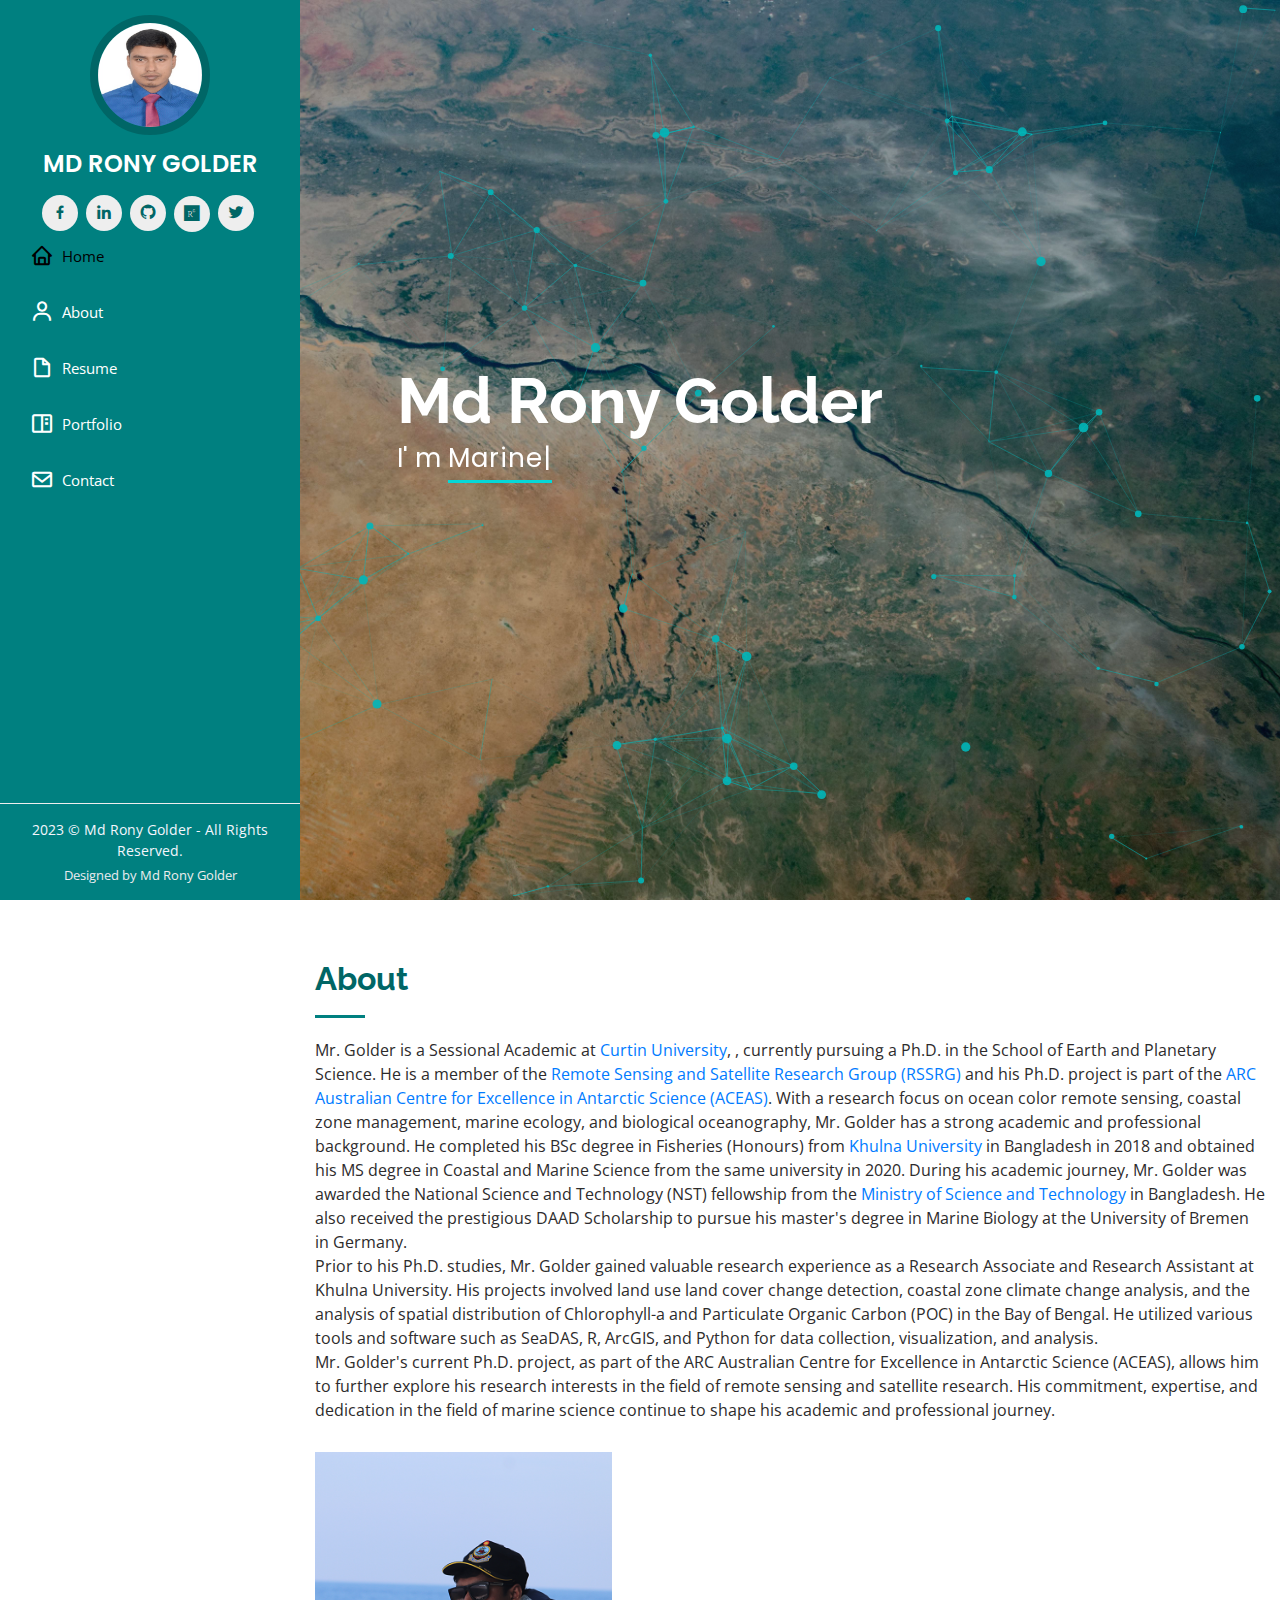
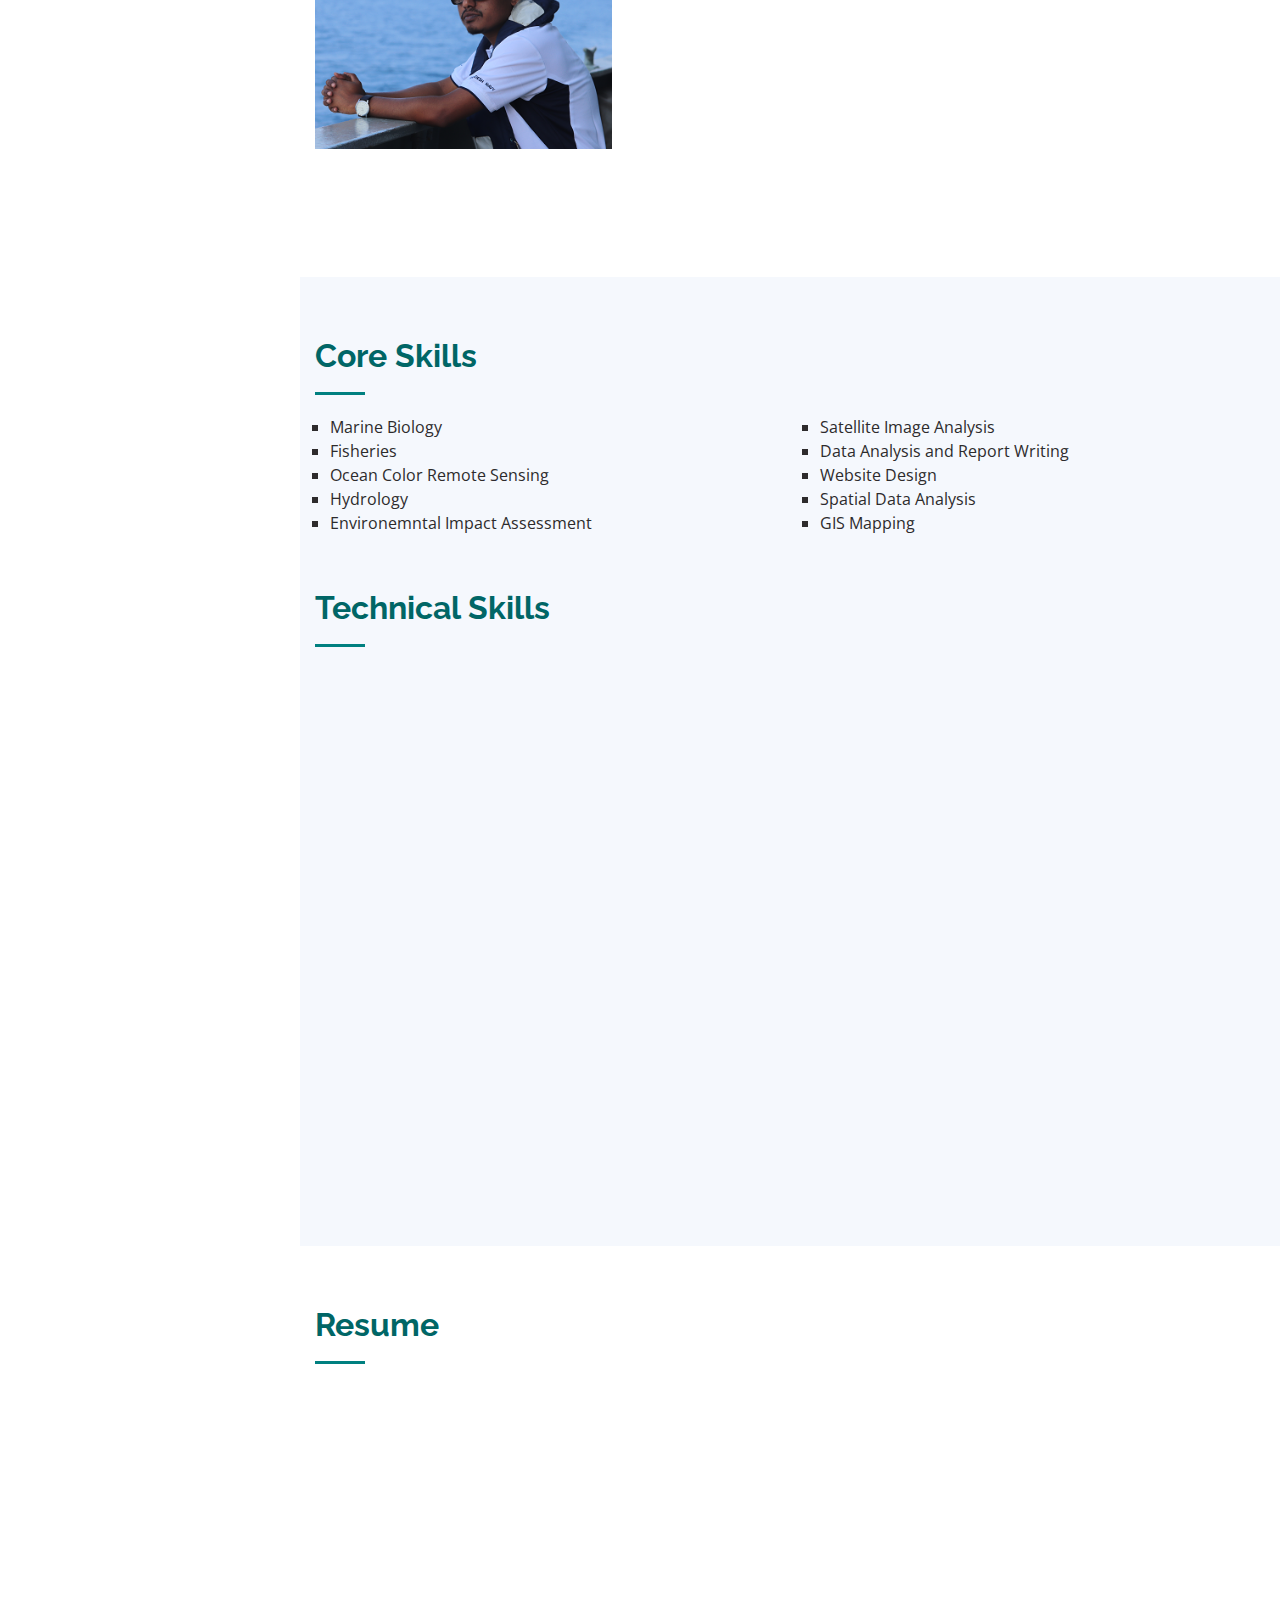
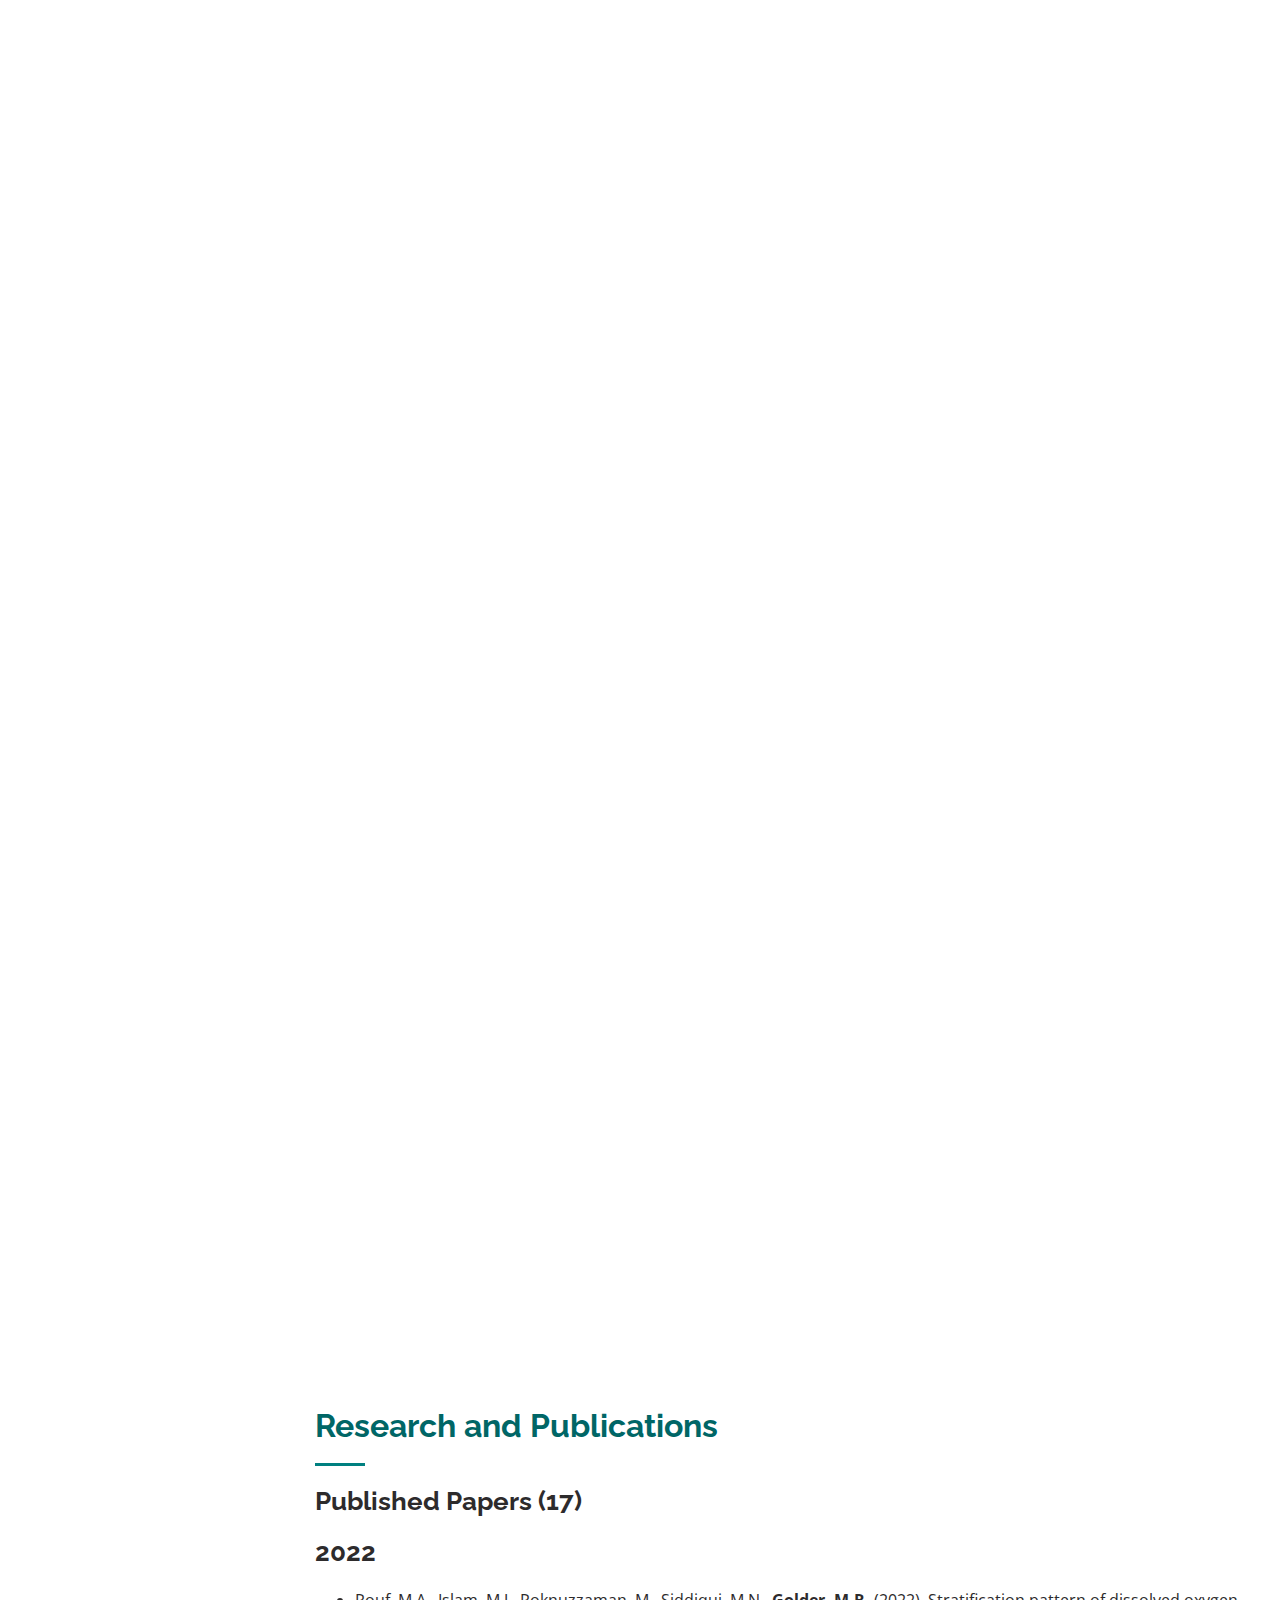
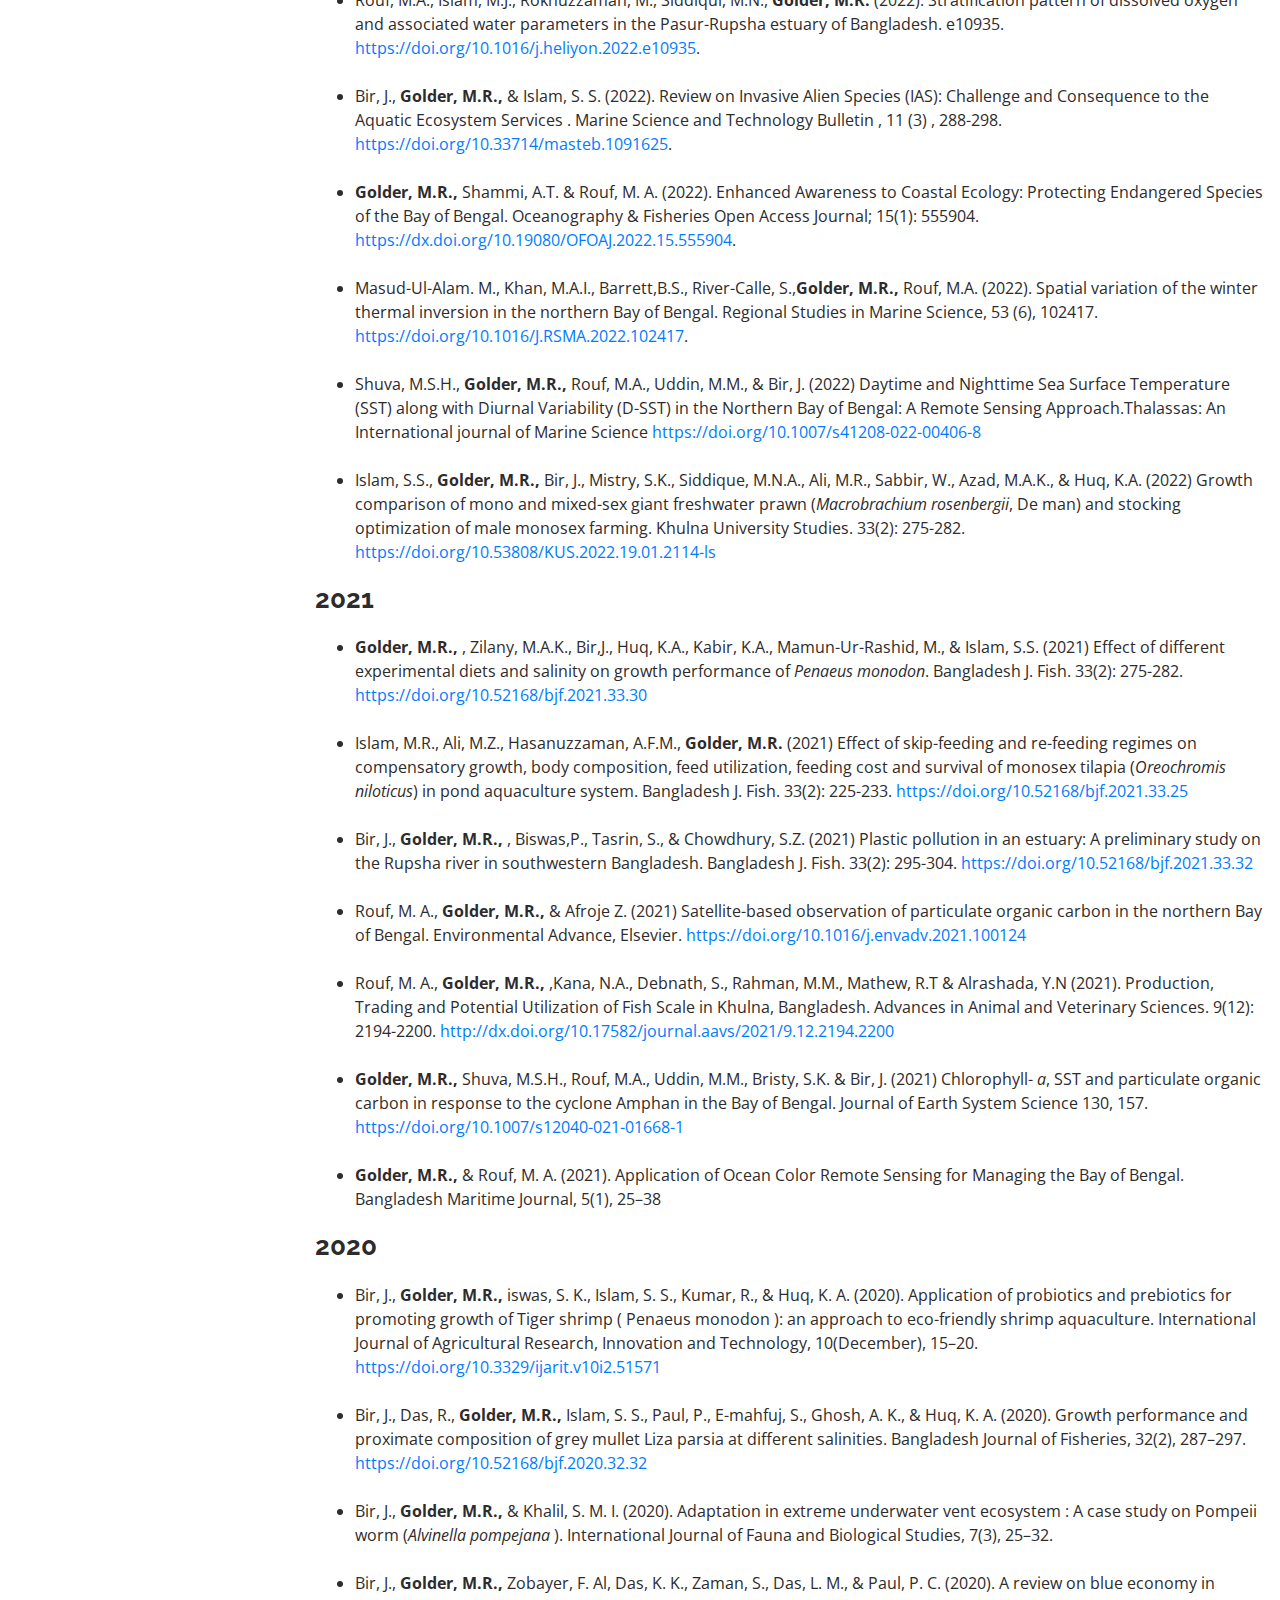
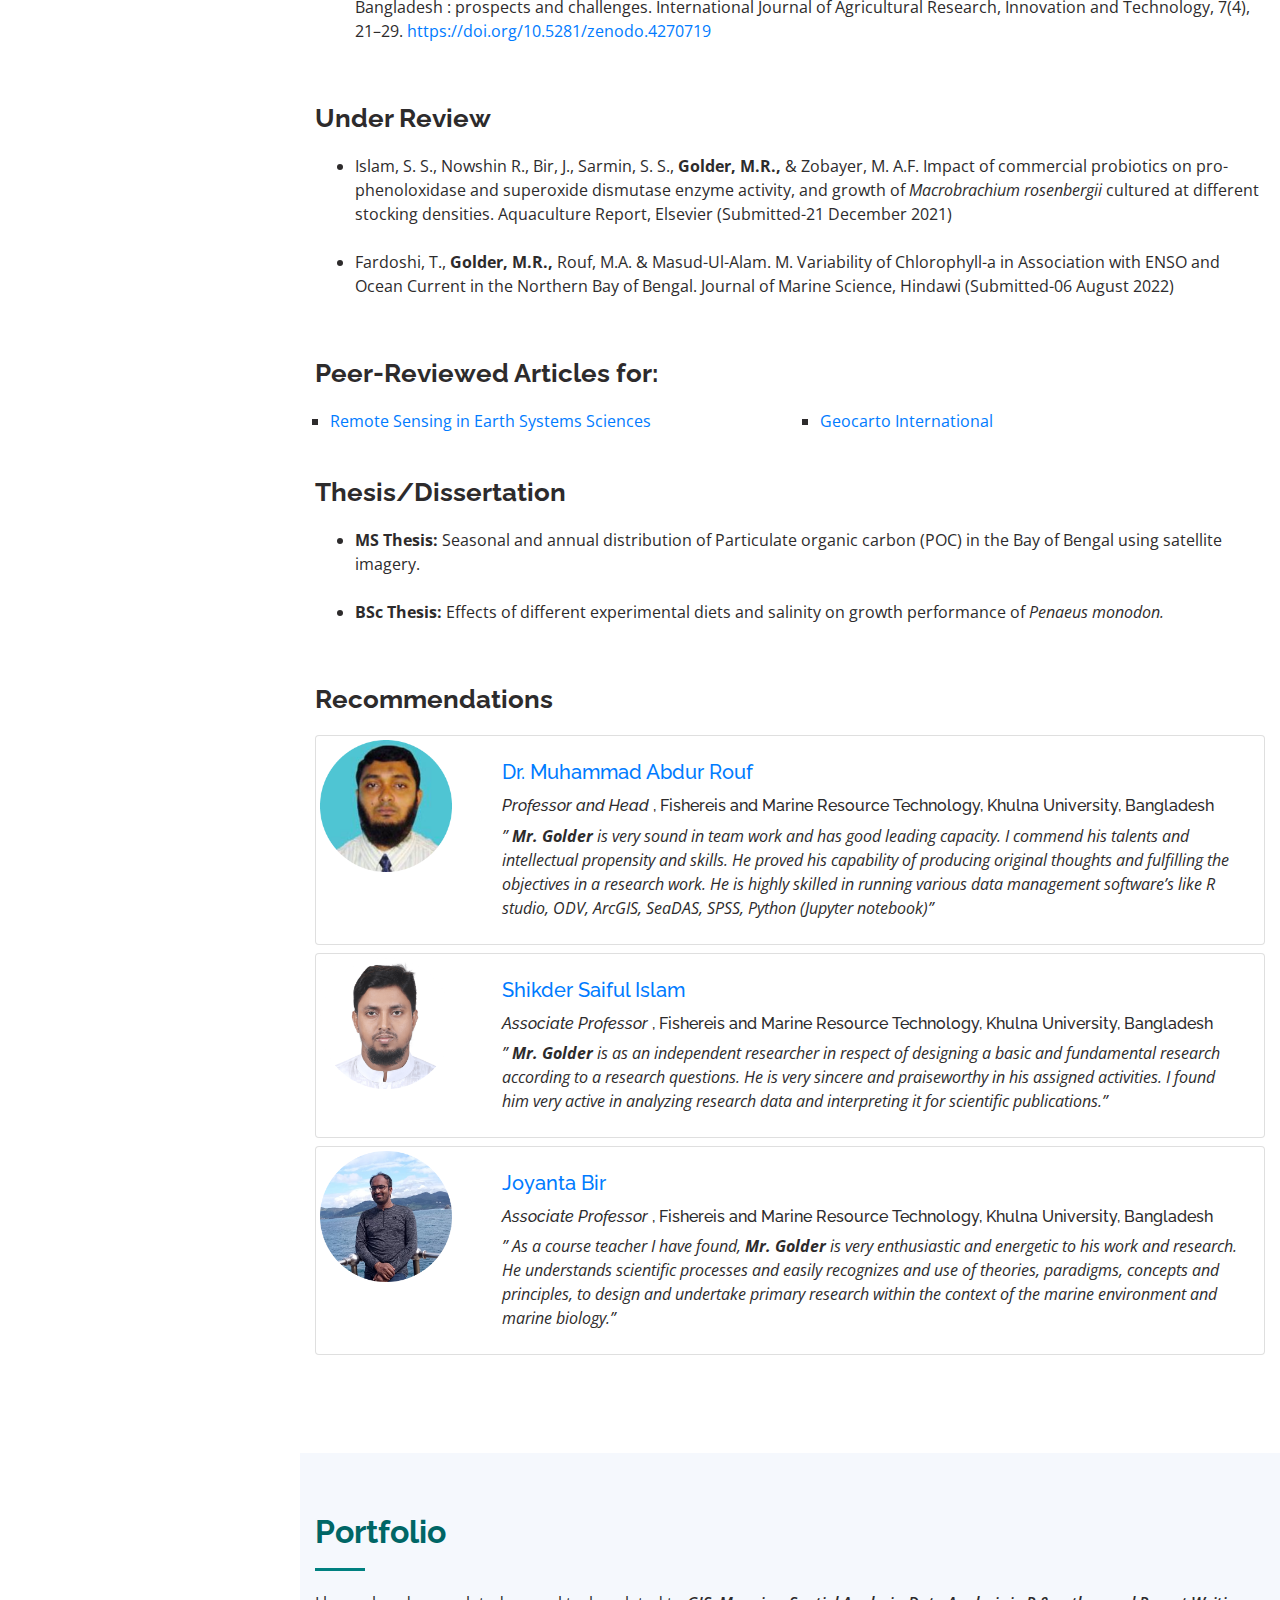
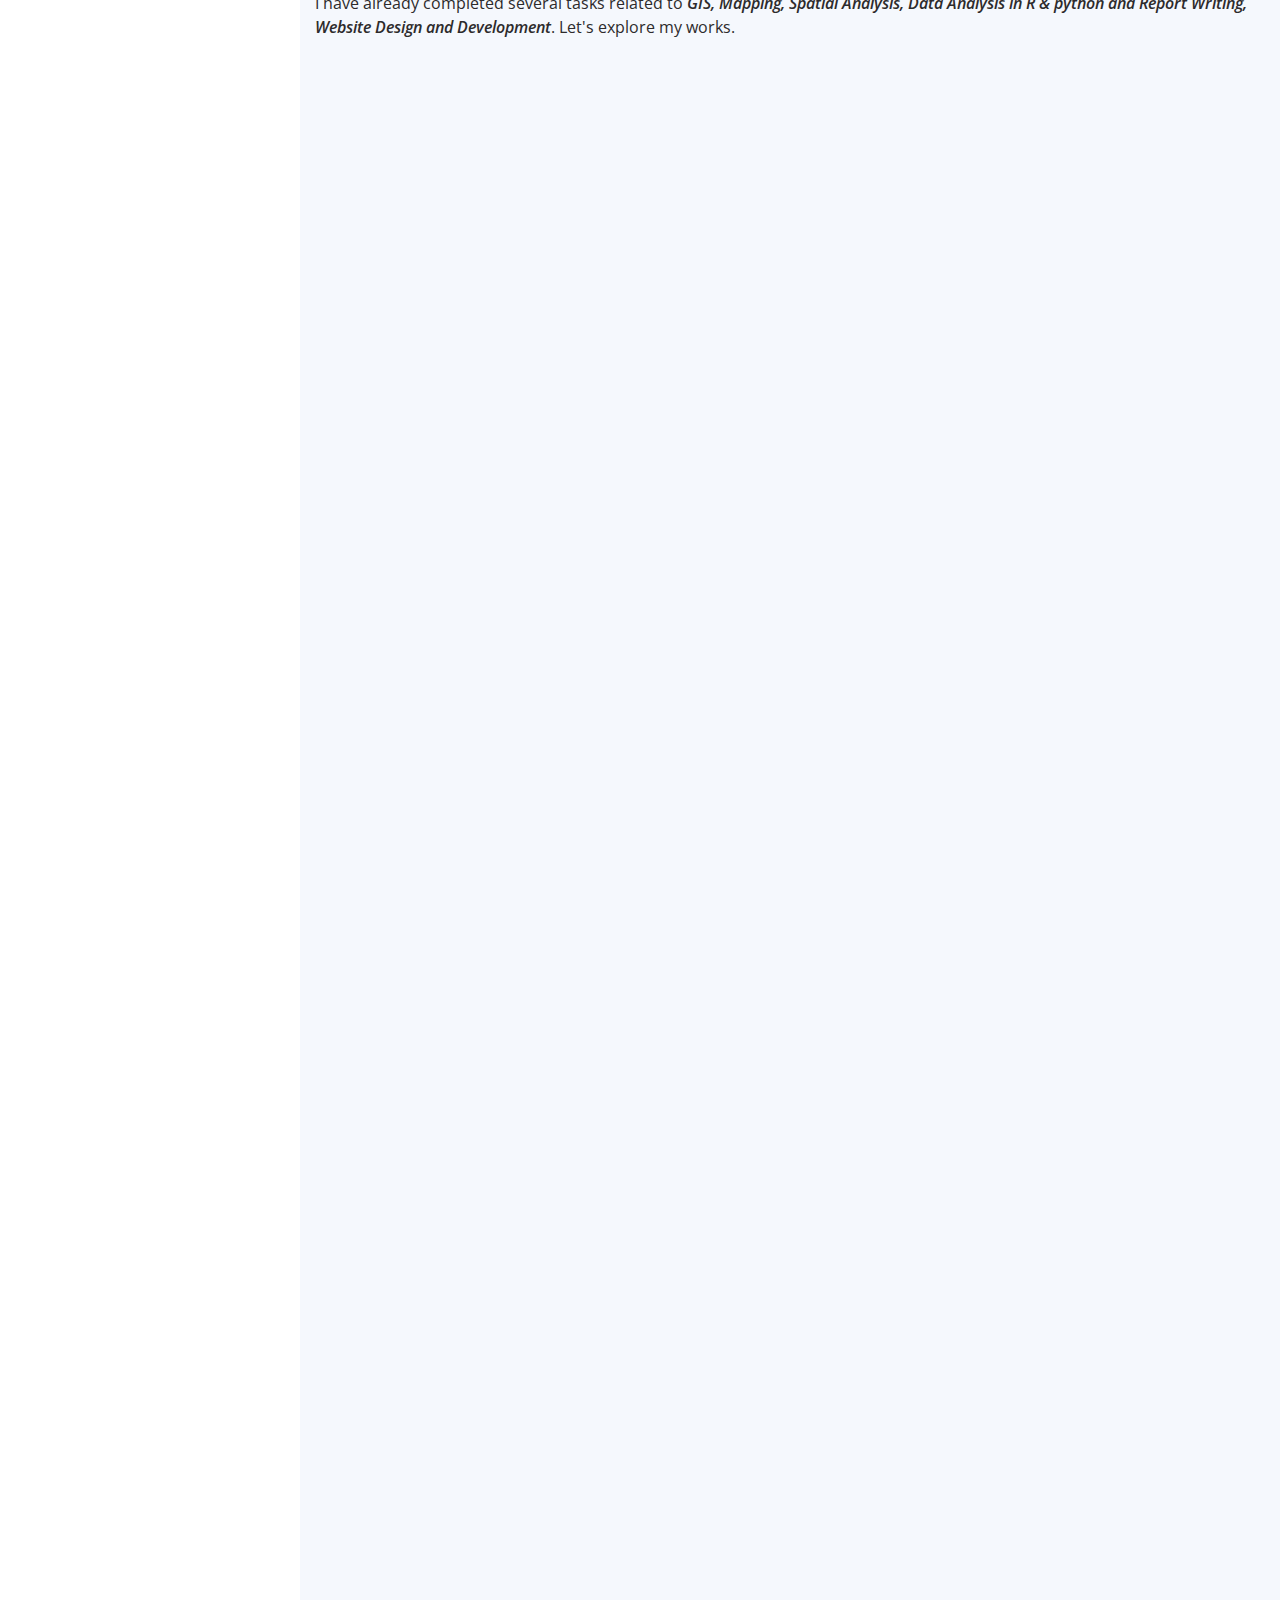
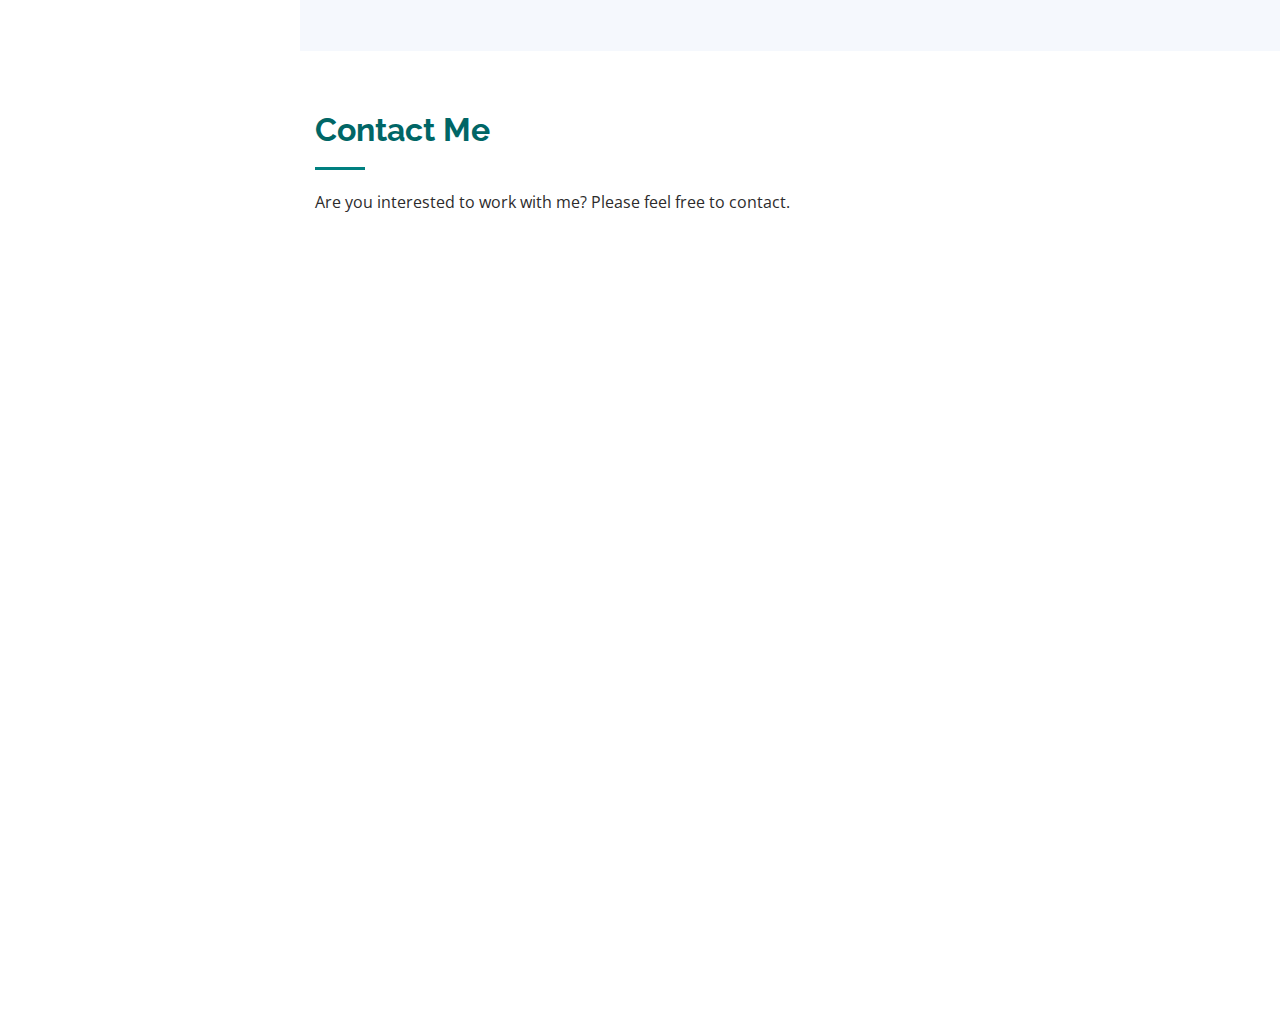
==== commit 0fa96209: "update" ====
--- a/index.html
+++ b/index.html
@@ -80,7 +80,7 @@
     <div class="hero-container" data-aos="fade-in">
       <h1>Md Rony Golder</h1>
       <p>I' m <span class="typed"
-          data-typed-items="Marine Biologist, GIS Specialist, Oceanographer, Fisheries Scientist"></span>
+          data-typed-items="Marine Biologist, GIS Specialist, Oceanographer, Coastal and Marine Analyst"></span>
       </p>
     </div>
   </section>
@@ -94,12 +94,16 @@
 
         <div class="section-title">
           <h2>About</h2>
-          <p>MD RONY GOLDER, a motivated and an ambitious Oceanographer, has been recently joined to the <a class="text-primary" href="http://rssrg.org/">Curtin’s  Remote Sensing & Satellite Research Group</a> as a PhD student. He has already received admission and scholarship offer for the Doctor of Philosophy in Spatial Science under the faculty of Science and Engineering, School of Earth and Planetary Sciences of <a class="text-primary" href="https://www.curtin.edu.au/">Curtin University</a>. His PhD research work will be on long-term changes of phytoplankton in the Southern Ocean. Earlier, he completed his MSc in Coastal and
-            Marine Science from Khulna University. He has 4 years of professional working experience in marine
-            biology,
-            GIS and Research field. He is comfortable and proficient in dealing with satellite data processing, statistical analysis,
-            and scientific writing. His research interests includes ocean color remote sensing, marine
-            fisheries, marine biology, marine spatial planning. </p>
+          <p> 
+          Mr. Golder is a Sessional Academic at <a class="text-primary" href="https://www.curtin.edu.au/">Curtin University</a>, , currently pursuing a Ph.D. in the School of Earth and Planetary Science. He is a member of the <a class="text-primary" href="http://rssrg.org/">Remote Sensing and Satellite Research Group (RSSRG)</a> and his Ph.D. project is part of the <a class="text-primary" href="http://anatartcic.org.au/"> ARC Australian Centre for Excellence in Antarctic Science (ACEAS)</a>.
+
+          With a research focus on ocean color remote sensing, coastal zone management, marine ecology, and biological oceanography, Mr. Golder has a strong academic and professional background. He completed his BSc degree in Fisheries (Honours) from <a class="text-primary" href="http://ku.ac.bd/">Khulna University </a> in Bangladesh in 2018 and obtained his MS degree in Coastal and Marine Science from the same university in 2020. 
+          
+          During his academic journey, Mr. Golder was awarded the National Science and Technology (NST) fellowship from the <a class="text-primary" href="https://most.gov.bd/"> Ministry of Science and Technology </a> in Bangladesh. He also received the prestigious DAAD Scholarship to pursue his master's degree in Marine Biology at the University of Bremen in Germany.<br>
+          
+          Prior to his Ph.D. studies, Mr. Golder gained valuable research experience as a Research Associate and Research Assistant at Khulna University. His projects involved land use land cover change detection, coastal zone climate change analysis, and the analysis of spatial distribution of Chlorophyll-a and Particulate Organic Carbon (POC) in the Bay of Bengal. He utilized various tools and software such as SeaDAS, R, ArcGIS, and Python for data collection, visualization, and analysis. <br>
+          
+          Mr. Golder's current Ph.D. project, as part of the ARC Australian Centre for Excellence in Antarctic Science (ACEAS), allows him to further explore his research interests in the field of remote sensing and satellite research. His commitment, expertise, and dedication in the field of marine science continue to shape his academic and professional journey.</p>
         </div>
 
         <div class="row">
@@ -126,27 +130,33 @@
             <h3>Marine Biologist | GIS Specialist | Oceanographer </h3>
             <p class="font-italic">
             </p>
-            <div class="row" style="padding-top: 40px;">
+            <div class="row" style="padding-top: 5px;">
               <div class="col-lg-6">
                 <ul>
                   <li><i class="icofont-rounded-right"></i> <strong>Birthday:</strong> 12 November 1996</li>
                   <li><i class="icofont-rounded-right"></i> <strong>Website:</strong> <a class="text-primary" href="https://ronygolderku.netlify.app/">Md Rony Golder</a></li>
-                  <li><i class="icofont-rounded-right"></i> <strong>Phone:</strong> +880-1768 869984</li>
-                  <li><i class="icofont-rounded-right"></i> <strong>City:</strong> Khulna, Bangladesh</li>
-                </ul>
-              </div>
-              <div class="col-lg-6">
-                <ul>
-                  <li><i class="icofont-rounded-right"></i> <strong>Position:</strong> PhD student, Curtin University</li>
+                  <li><i class="icofont-rounded-right"></i> <strong>Phone:</strong> +61 (0) 480 465 172</li>
+                  <li><i class="icofont-rounded-right"></i> <strong>City:</strong> Perth, Australia</li>
+                  <li><i class="icofont-rounded-right"></i> <strong>Position:</strong> Casual Academic & PhD student</li>
                   <li><i class="icofont-rounded-right"></i> <strong>Highest Degree:</strong> Master of Science</li>
                   <li><i class="icofont-rounded-right"></i> <strong> Email:</strong> <a class="text-primary" href="mailto:ronygolderku@gmail.com">Primary</a> </li>
                   <li><i class="icofont-rounded-right"></i> <strong>Email:</strong> <a class="text-primary" href="mailto:mdrony.golder@postgrad.curtin.edu.au">University</a></li>
                 </ul>
               </div>
-            </div>
+              <div class="col-lg-6">
+                <div class="twitter-widget" style="max-height: 400px; overflow-y: auto;">
+                  <!-- Place this where you want the latest tweet to appear -->
+                  <!-- Paste the copied Twitter widget code here -->
+                  <blockquote class="twitter-tweet" data-theme="light">
+                    <a href="https://twitter.com/rony_golderku/status/1677711495021608960"></a>
+                  </blockquote>
+                  <script async src="https://platform.twitter.com/widgets.js" charset="utf-8"></script>
+                </div>
+              </div>
+            
             <p>
-              <a href="assets/GOLDER-CV.pdf" role="button" class="btn btn-secondary rounded-pill" target="_blank"
-                download>Download CV</a>
+              <!-- <a href="assets/GOLDER-CV.pdf" role="button" class="btn btn-secondary rounded-pill" target="_blank"
+                download>Download CV</a> -->
             </p>
           </div>
         </div>
@@ -206,9 +216,9 @@
             </div>
 
             <div class="progress">
-              <span class="skill">Python <i class="val">60%</i></span>
+              <span class="skill">Python <i class="val">90%</i></span>
               <div class="progress-bar-wrap">
-                <div class="progress-bar" role="progressbar" aria-valuenow="60" aria-valuemin="0" aria-valuemax="100">
+                <div class="progress-bar" role="progressbar" aria-valuenow="90" aria-valuemin="0" aria-valuemax="100">
                 </div>
               </div>
             </div>
@@ -438,6 +448,16 @@
 
             <h3 class="resume-title">Affiliation</h3>
             <div class="resume-item">
+              <h4>ARC Australian Centre for Excellence in Antarctic Science (ACEAS)</h4>
+              <h5>2022 - Present</h5>
+              <p><em>Member</em></p>
+            </div>
+            <div class="resume-item">
+              <h4>Total Oceanographic Society (TOS) </h4>
+              <h5>2022 - Present</h5>
+              <p><em>Member</em></p>
+            </div>
+            <div class="resume-item">
               <h4>Krishibid Institution Bangladesh (KIB)</h4>
               <h5>2020 - Present</h5>
               <p><em>Member</em></p>
@@ -452,9 +472,20 @@
           <div class="col-lg-6" data-aos="fade-up" data-aos-delay="100">
             <h3 class="resume-title">Work Experience</h3>
             <div class="resume-item">
+              <h4>Causal Academic</h4>
+              <h5>Earth and Planetary Science School, Curtin University</h5>
+              <h5>July 2023 - Present</h5>
+              <p><em>Perth, Australia</em></p>
+              <ul>
+                <li>Conducting Sessional, Teaching, Field Trip </li>
+                <li>Small project supervision</li>
+                <li>Assignment and Marking</li>
+              </ul>
+            </div>
+            <div class="resume-item">
               <h4>RESEARCH ASSISTANT</h4>
               <h5>Fishereis and Marine Resource Technology, Khulna University</h5>
-              <h5>September 2021 - Present</h5>
+              <h5>September 2021 - August 2022</h5>
               <p><em>Khulna, Bangladesh</em></p>
               <ul>
                 <li>Writing Review, Organizing workshop/Training</li>
@@ -526,7 +557,7 @@
               <p></p>
             </div>
             <div class="resume-item">
-              <h4>Curtin HDR Scholarship</h4>
+              <h4>Curtin International Postgraduate Research Scholarship</h4>
               <h5>2022</h5>
               <p><em>Issued by Curtin University, Australia</em></p>
               <p></p>
@@ -850,6 +881,16 @@
           </div>
           <div class="col-lg-4 col-md-6 portfolio-item filter-gis">
             <div class="portfolio-wrap">
+              <img src="assets/img/portfolio/wind.jpg" class="img-fluid" alt="">
+              <div class="portfolio-links">
+                <a href="assets/img/portfolio/wind.jpg" data-gall="portfolioGallery" class="venobox"
+                  title="GIS 1"><i class="bx bx-plus"></i></a>
+                <a href="#" title="More Details"><i class="bx bx-link"></i></a>
+              </div>
+            </div>
+          </div>
+          <div class="col-lg-4 col-md-6 portfolio-item filter-gis">
+            <div class="portfolio-wrap">
               <img src="assets/img/portfolio/portfolio-1a.jpeg" class="img-fluid" alt="">
               <div class="portfolio-links">
                 <a href="assets/img/portfolio/portfolio-1a.jpeg" data-gall="portfolioGallery" class="venobox"
@@ -860,6 +901,55 @@
             </div>
           </div>
 
+          <div class="col-lg-4 col-md-6 portfolio-item filter-webgis">
+            <div class="portfolio-wrap">
+              <img src="assets/img/portfolio/fig-1.jpg" class="img-fluid" alt="">
+              <div class="portfolio-links">
+                <a href="assets/img/portfolio/fig-1.jpg" data-gall="portfolioGallery" class="venobox"
+                  title="WebGIS"><i class="bx bx-plus"></i></a>
+                <a target="_blank"
+                  href=""
+                  title="More Details"><i class="bx bx-link"></i></a>
+              </div>
+            </div>
+          </div>
+          <div class="col-lg-4 col-md-6 portfolio-item filter-webgis">
+            <div class="portfolio-wrap">
+              <img src="assets/img/portfolio/Proportion of Southern Ocean (1).jpg" class="img-fluid" alt="">
+              <div class="portfolio-links">
+                <a href="assets/img/portfolio/Proportion of Southern Ocean (1).jpg" data-gall="portfolioGallery" class="venobox"
+                  title="WebGIS"><i class="bx bx-plus"></i></a>
+                <a target="_blank"
+                  href=""
+                  title="More Details"><i class="bx bx-link"></i></a>
+              </div>
+            </div>
+          </div>
+          <div class="col-lg-4 col-md-6 portfolio-item filter-webgis">
+            <div class="portfolio-wrap">
+              <img src="assets/img/portfolio/monthly_image_poster1 (1).jpg" class="img-fluid" alt="">
+              <div class="portfolio-links">
+                <a href="assets/img/portfolio/monthly_image_poster1 (1).jpg" data-gall="portfolioGallery" class="venobox"
+                  title="WebGIS"><i class="bx bx-plus"></i></a>
+                <a target="_blank"
+                  href=""
+                  title="More Details"><i class="bx bx-link"></i></a>
+              </div>
+            </div>
+          </div>
+          <div class="col-lg-4 col-md-6 portfolio-item filter-webgis">
+            <div class="portfolio-wrap">
+              <img src="assets/img/portfolio/Composite_image_figure_3.jpg" class="img-fluid" alt="">
+              <div class="portfolio-links">
+                <a href="assets/img/portfolio/Composite_image_figure_3.jpg" data-gall="portfolioGallery" class="venobox"
+                  title="WebGIS"><i class="bx bx-plus"></i></a>
+                <a target="_blank"
+                  href=""
+                  title="More Details"><i class="bx bx-link"></i></a>
+              </div>
+            </div>
+          </div>
+          
           <div class="col-lg-4 col-md-6 portfolio-item filter-webgis">
             <div class="portfolio-wrap">
               <img src="assets/img/portfolio/Monthly.png" class="img-fluid" alt="">
@@ -872,12 +962,44 @@
               </div>
             </div>
           </div>
+          <div class="col-lg-4 col-md-6 portfolio-item filter-webgis">
+            <div class="portfolio-wrap">
+              <img src="assets/img/portfolio/Annual yeraly avg1.jpg" class="img-fluid" alt="">
+              <div class="portfolio-links">
+                <a href="assets/img/portfolio/Annual yeraly avg1.jpg" data-gall="portfolioGallery" class="venobox"
+                  title="WebGIS"><i class="bx bx-plus"></i></a>
+                <a target="_blank"
+                  href=""
+                  title="More Details"><i class="bx bx-link"></i></a>
+              </div>
+            </div>
+          </div>
 
           <div class="col-lg-4 col-md-6 portfolio-item filter-analysis">
             <div class="portfolio-wrap">
+              <img src="assets/img/portfolio/picture R.png" class="img-fluid" alt="">
+              <div class="portfolio-links">
+                <a href="assets/img/portfolio/picture R.png" data-gall="portfolioGallery" class="venobox"
+                  title="Data Analysis"><i class="bx bx-plus"></i></a>
+                <a href="#" title="More Details"><i class="bx bx-link"></i></a>
+              </div>
+            </div>
+            </div>
+          <div class="col-lg-4 col-md-6 portfolio-item filter-analysis">
+            <div class="portfolio-wrap">
               <img src="assets/img/portfolio/YEARSST.png" class="img-fluid" alt="">
               <div class="portfolio-links">
                 <a href="assets/img/portfolio/YEARSST.png" data-gall="portfolioGallery" class="venobox"
+                  title="Data Analysis"><i class="bx bx-plus"></i></a>
+                <a href="#" title="More Details"><i class="bx bx-link"></i></a>
+              </div>
+            </div>
+            </div>
+          <div class="col-lg-4 col-md-6 portfolio-item filter-analysis">
+            <div class="portfolio-wrap">
+              <img src="assets/img/portfolio/plot_sst_corel.png" class="img-fluid" alt="">
+              <div class="portfolio-links">
+                <a href="assets/img/portfolio/plot_sst_corel.png" data-gall="portfolioGallery" class="venobox"
                   title="Data Analysis"><i class="bx bx-plus"></i></a>
                 <a href="#" title="More Details"><i class="bx bx-link"></i></a>
               </div>
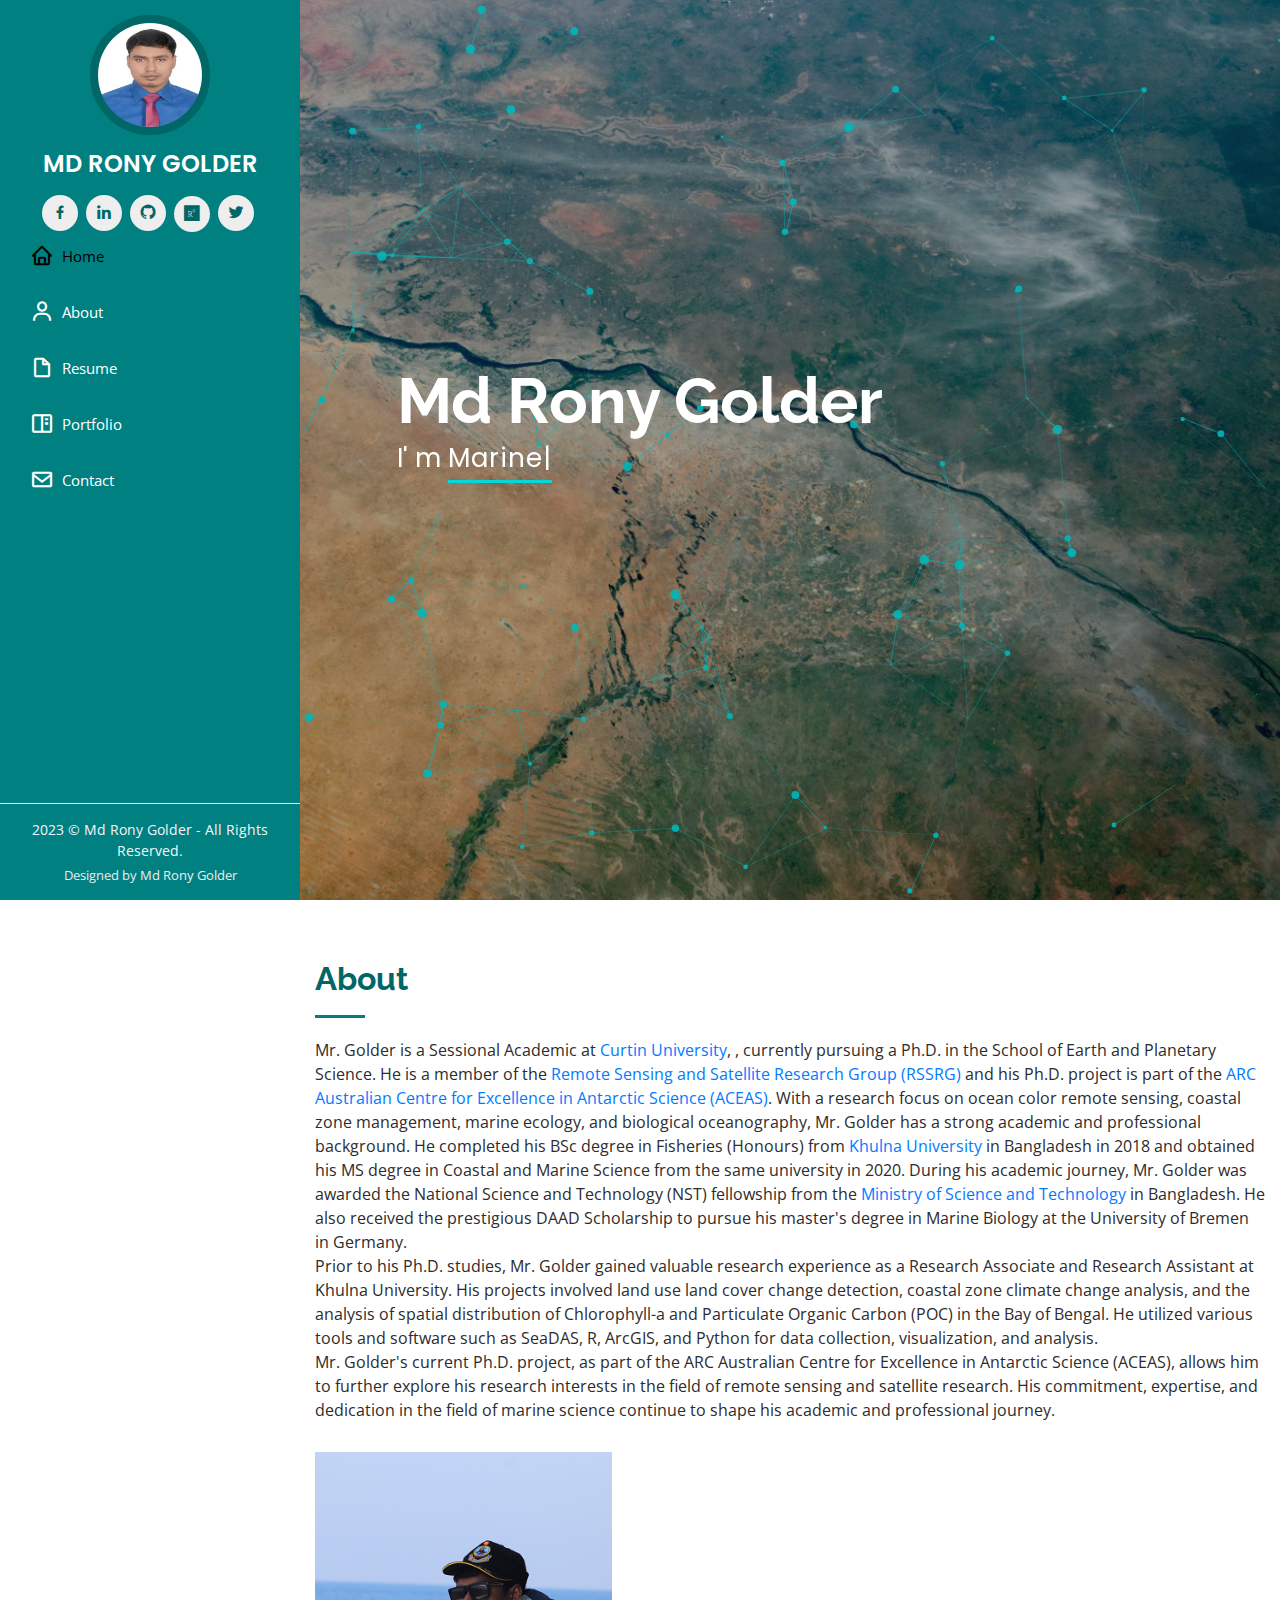
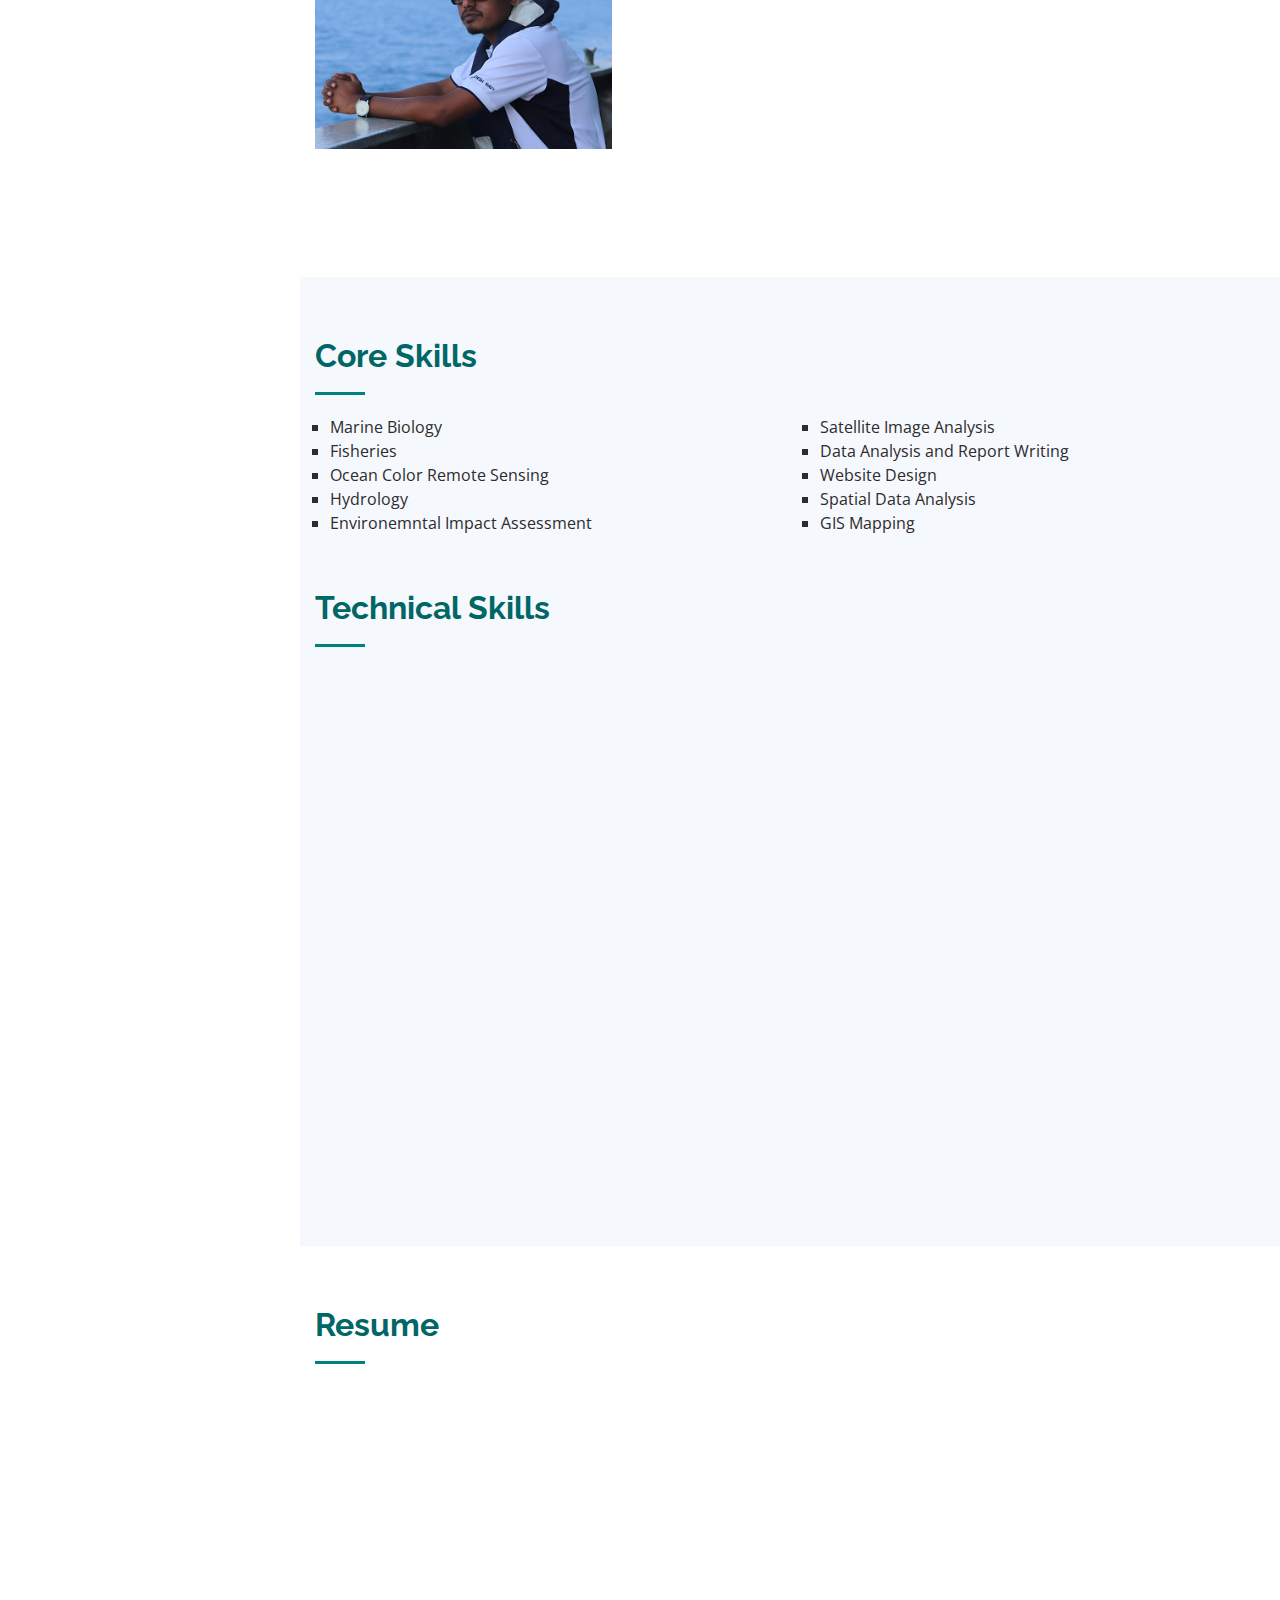
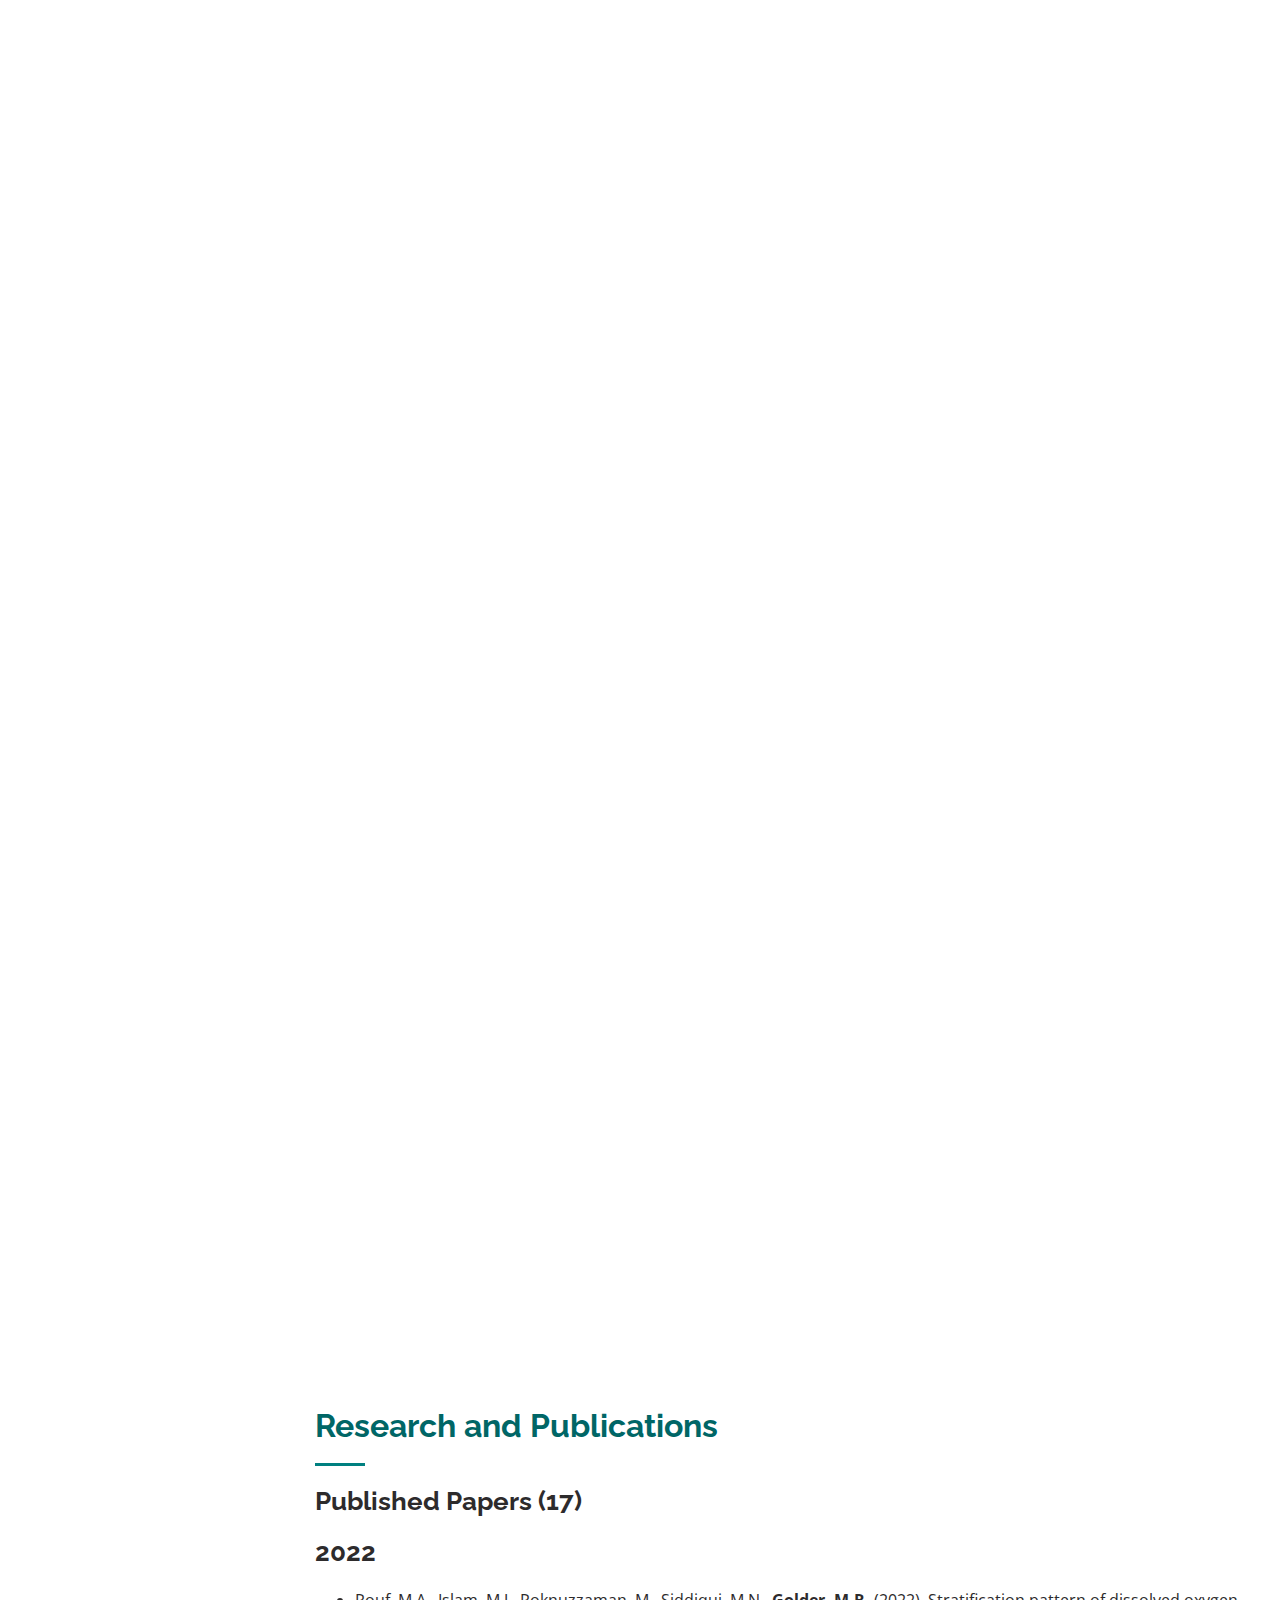
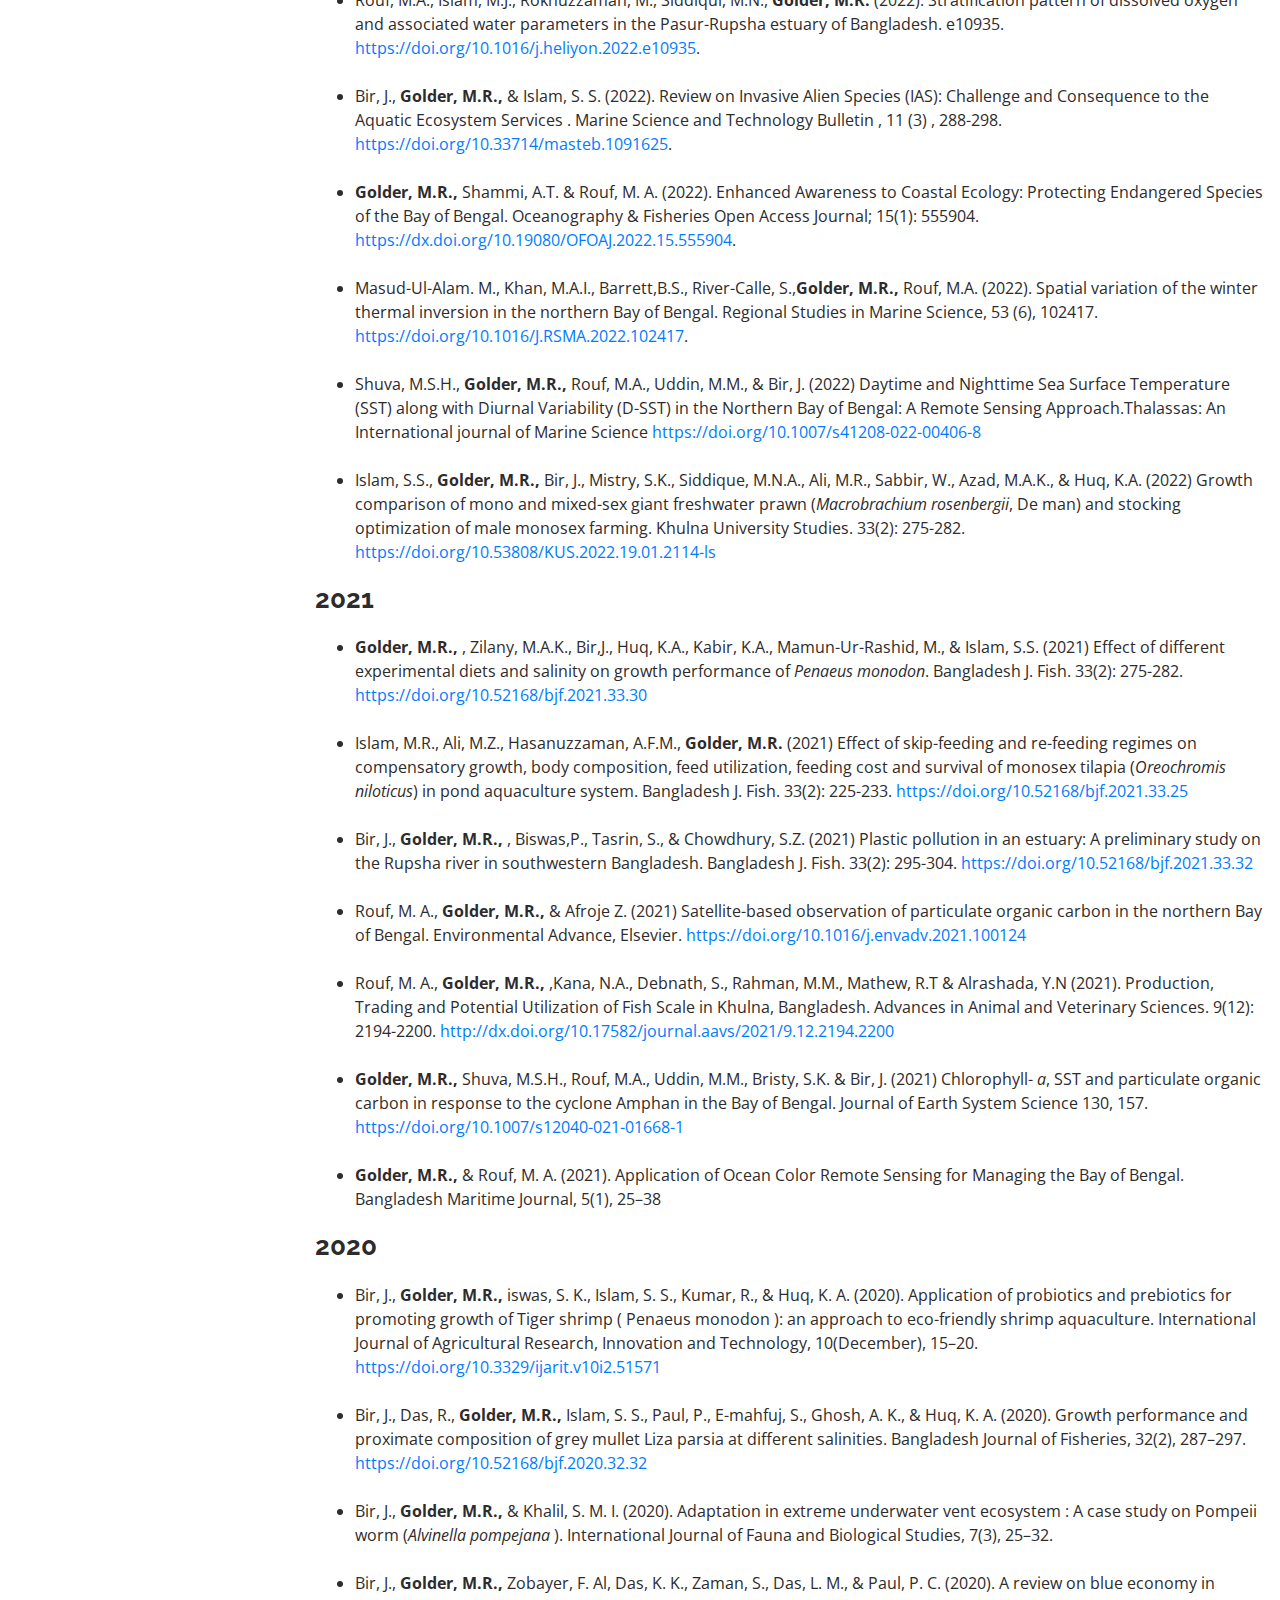
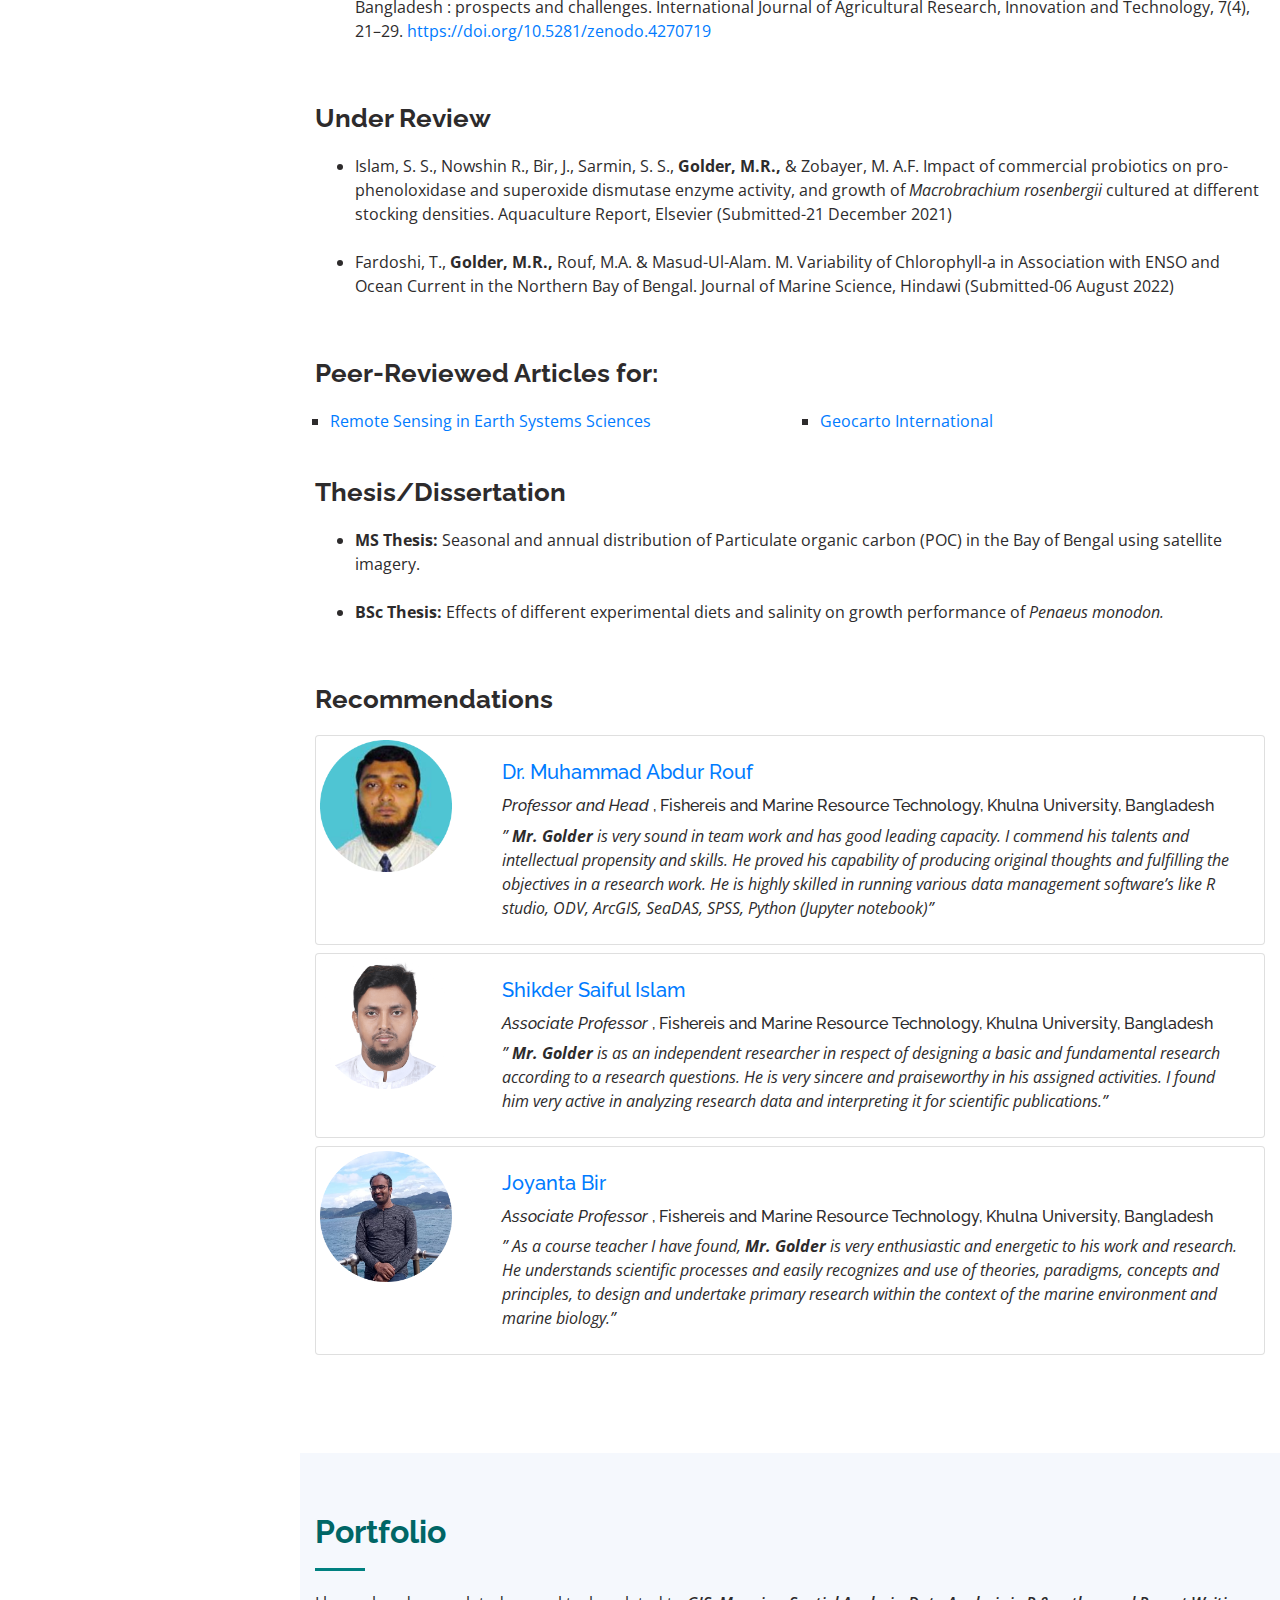
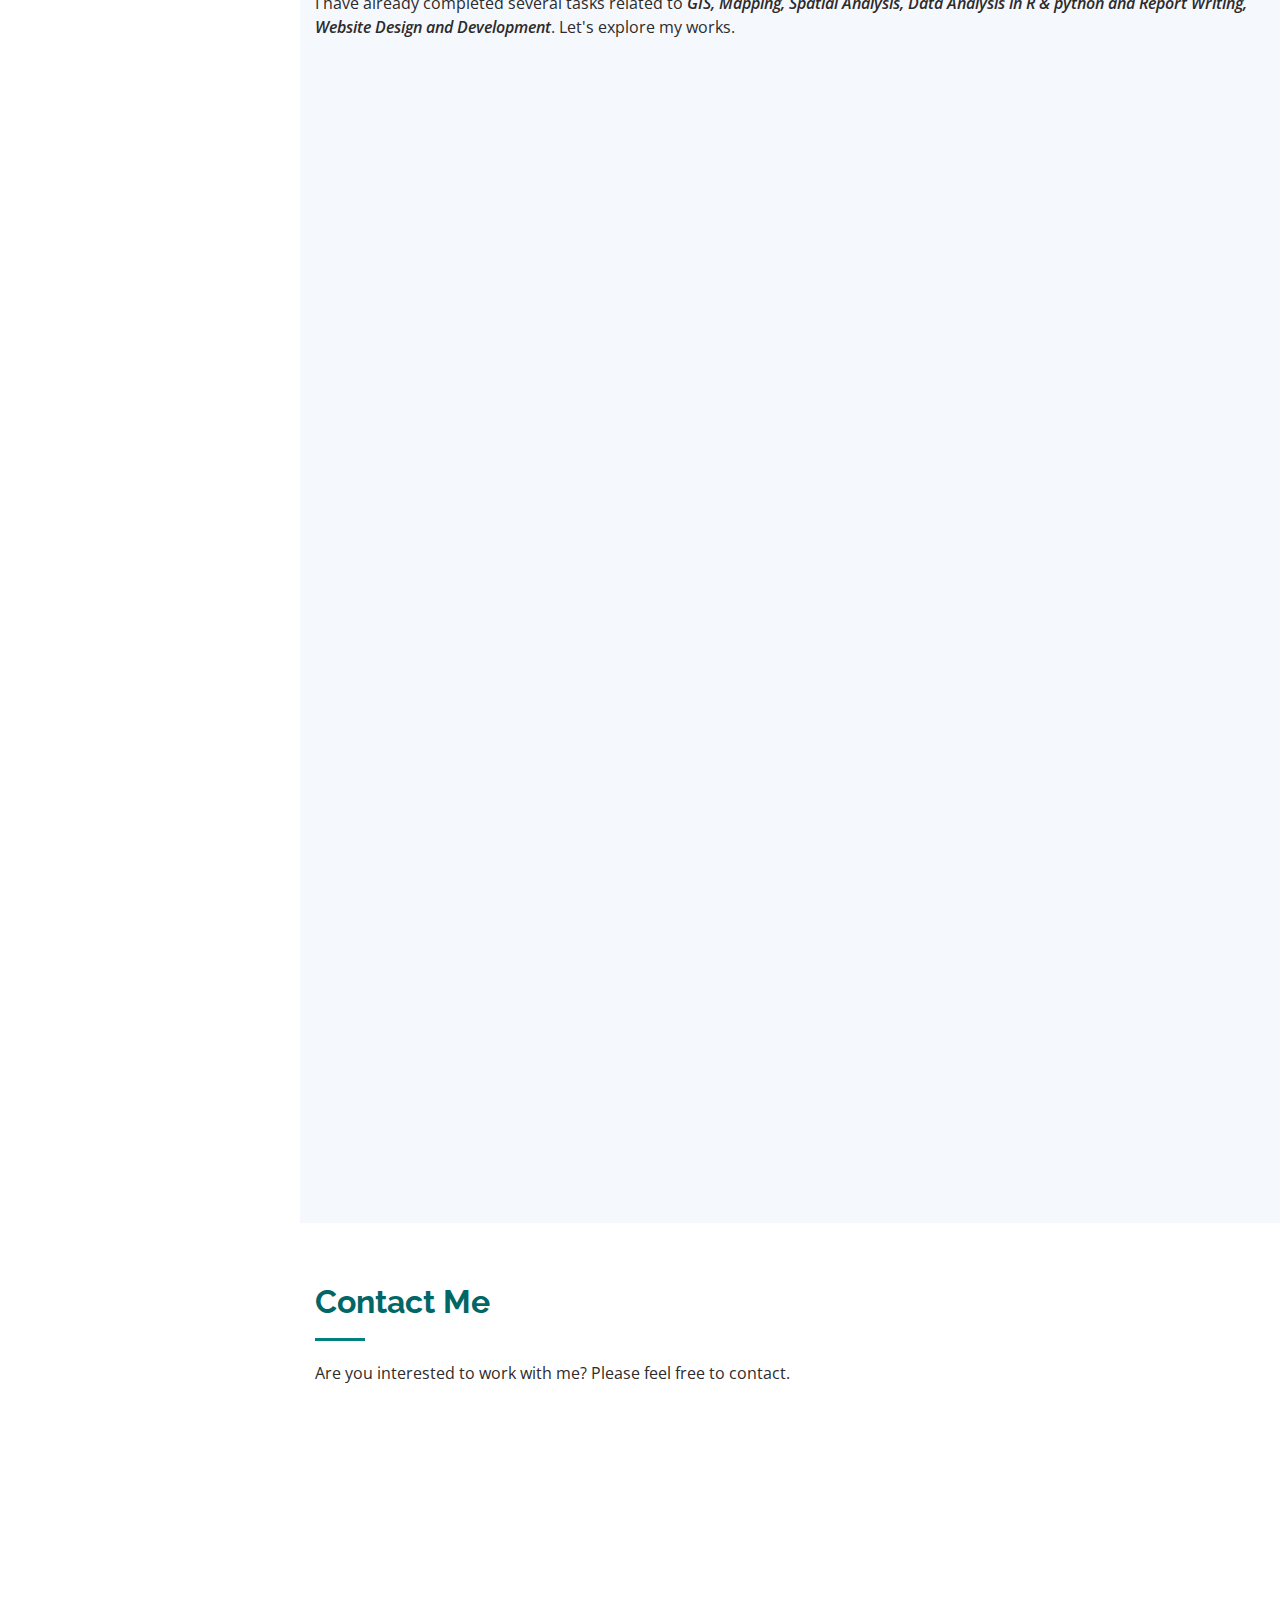
==== commit ed2584a7: "remove so" ====
--- a/index.html
+++ b/index.html
@@ -901,7 +901,7 @@
             </div>
           </div>
 
-          <div class="col-lg-4 col-md-6 portfolio-item filter-webgis">
+          <!-- <div class="col-lg-4 col-md-6 portfolio-item filter-webgis">
             <div class="portfolio-wrap">
               <img src="assets/img/portfolio/fig-1.jpg" class="img-fluid" alt="">
               <div class="portfolio-links">
@@ -912,8 +912,8 @@
                   title="More Details"><i class="bx bx-link"></i></a>
               </div>
             </div>
-          </div>
-          <div class="col-lg-4 col-md-6 portfolio-item filter-webgis">
+          </div> -->
+          <!-- <div class="col-lg-4 col-md-6 portfolio-item filter-webgis">
             <div class="portfolio-wrap">
               <img src="assets/img/portfolio/Proportion of Southern Ocean (1).jpg" class="img-fluid" alt="">
               <div class="portfolio-links">
@@ -924,8 +924,8 @@
                   title="More Details"><i class="bx bx-link"></i></a>
               </div>
             </div>
-          </div>
-          <div class="col-lg-4 col-md-6 portfolio-item filter-webgis">
+          </div> -->
+          <!-- <div class="col-lg-4 col-md-6 portfolio-item filter-webgis">
             <div class="portfolio-wrap">
               <img src="assets/img/portfolio/monthly_image_poster1 (1).jpg" class="img-fluid" alt="">
               <div class="portfolio-links">
@@ -936,7 +936,7 @@
                   title="More Details"><i class="bx bx-link"></i></a>
               </div>
             </div>
-          </div>
+          </div> -->
           <div class="col-lg-4 col-md-6 portfolio-item filter-webgis">
             <div class="portfolio-wrap">
               <img src="assets/img/portfolio/Composite_image_figure_3.jpg" class="img-fluid" alt="">
@@ -962,7 +962,7 @@
               </div>
             </div>
           </div>
-          <div class="col-lg-4 col-md-6 portfolio-item filter-webgis">
+          <!-- <div class="col-lg-4 col-md-6 portfolio-item filter-webgis">
             <div class="portfolio-wrap">
               <img src="assets/img/portfolio/Annual yeraly avg1.jpg" class="img-fluid" alt="">
               <div class="portfolio-links">
@@ -973,9 +973,9 @@
                   title="More Details"><i class="bx bx-link"></i></a>
               </div>
             </div>
-          </div>
-
-          <div class="col-lg-4 col-md-6 portfolio-item filter-analysis">
+          </div> -->
+
+          <!-- <div class="col-lg-4 col-md-6 portfolio-item filter-analysis">
             <div class="portfolio-wrap">
               <img src="assets/img/portfolio/picture R.png" class="img-fluid" alt="">
               <div class="portfolio-links">
@@ -984,7 +984,7 @@
                 <a href="#" title="More Details"><i class="bx bx-link"></i></a>
               </div>
             </div>
-            </div>
+            </div> -->
           <div class="col-lg-4 col-md-6 portfolio-item filter-analysis">
             <div class="portfolio-wrap">
               <img src="assets/img/portfolio/YEARSST.png" class="img-fluid" alt="">
@@ -995,7 +995,7 @@
               </div>
             </div>
             </div>
-          <div class="col-lg-4 col-md-6 portfolio-item filter-analysis">
+          <!-- <div class="col-lg-4 col-md-6 portfolio-item filter-analysis">
             <div class="portfolio-wrap">
               <img src="assets/img/portfolio/plot_sst_corel.png" class="img-fluid" alt="">
               <div class="portfolio-links">
@@ -1004,7 +1004,7 @@
                 <a href="#" title="More Details"><i class="bx bx-link"></i></a>
               </div>
             </div>
-          </div>
+          </div> -->
 
           <div class="col-lg-4 col-md-6 portfolio-item filter-web">
             <div class="portfolio-wrap">
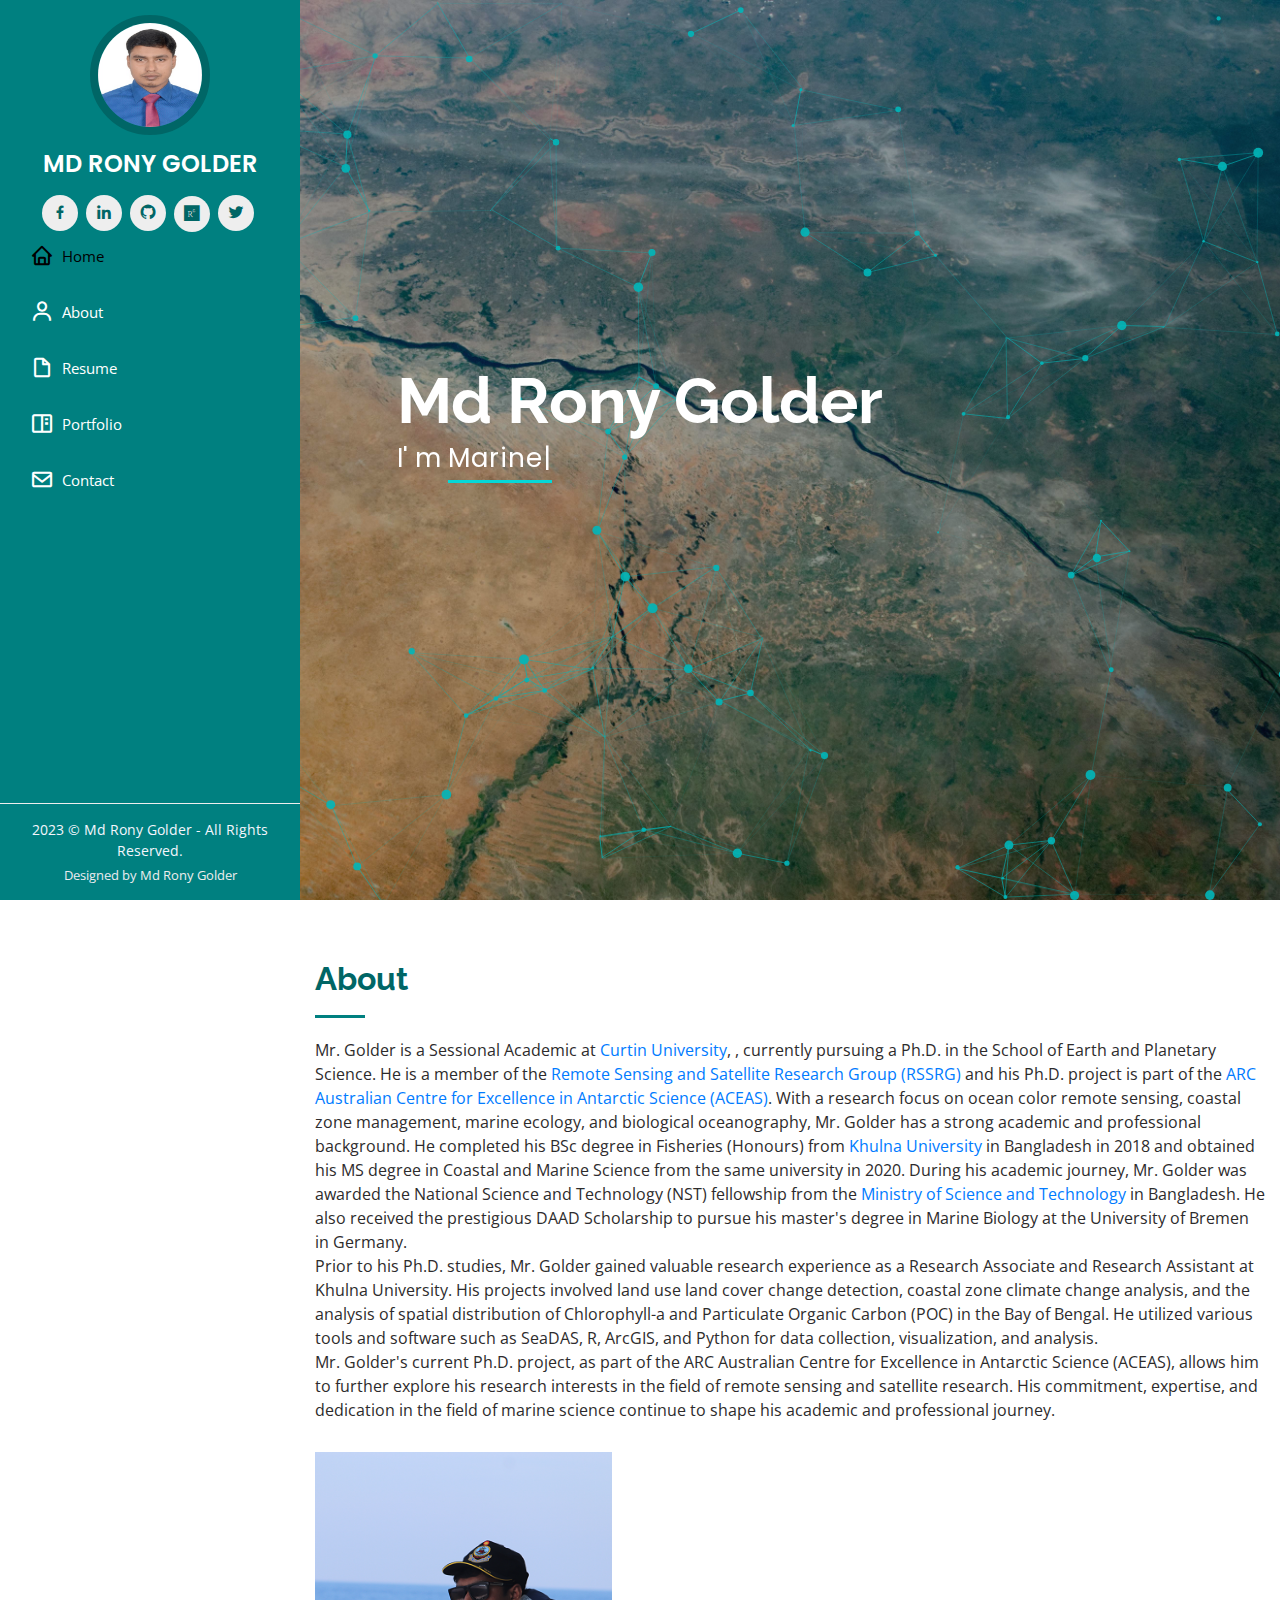
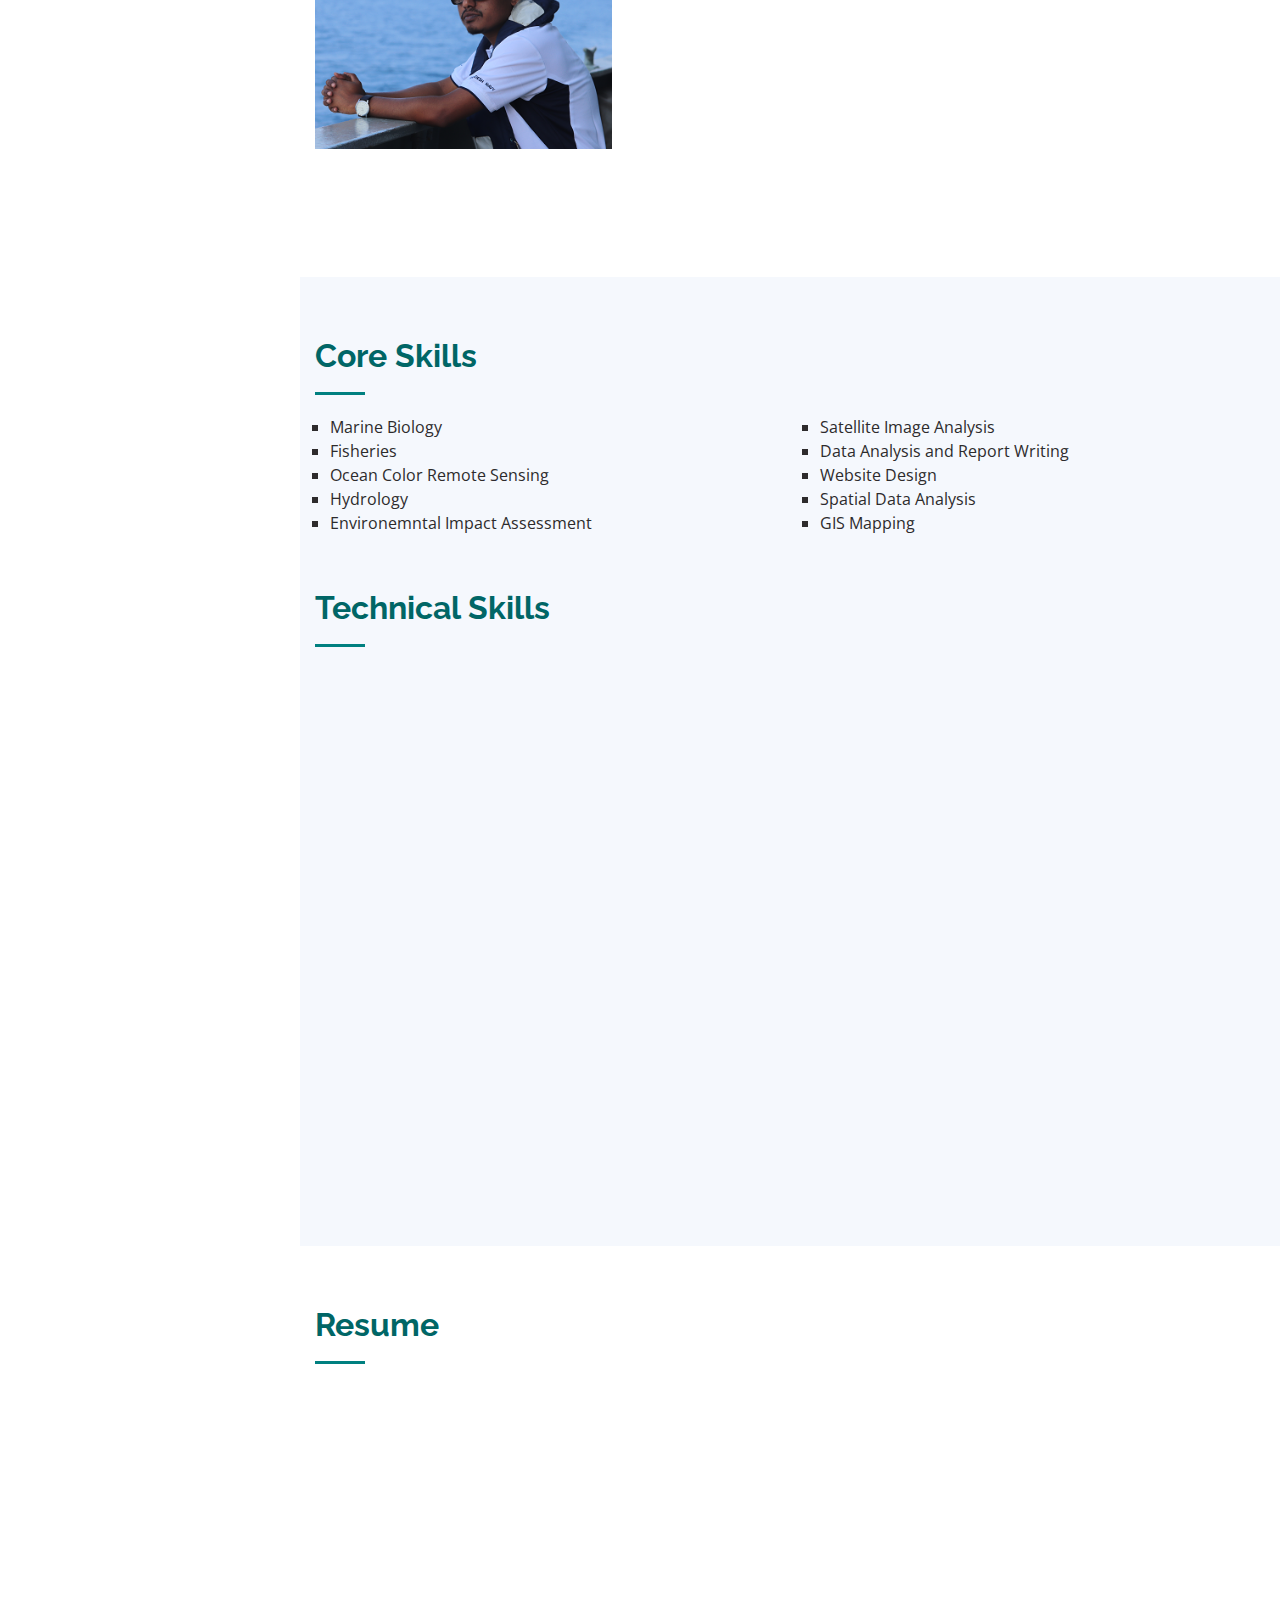
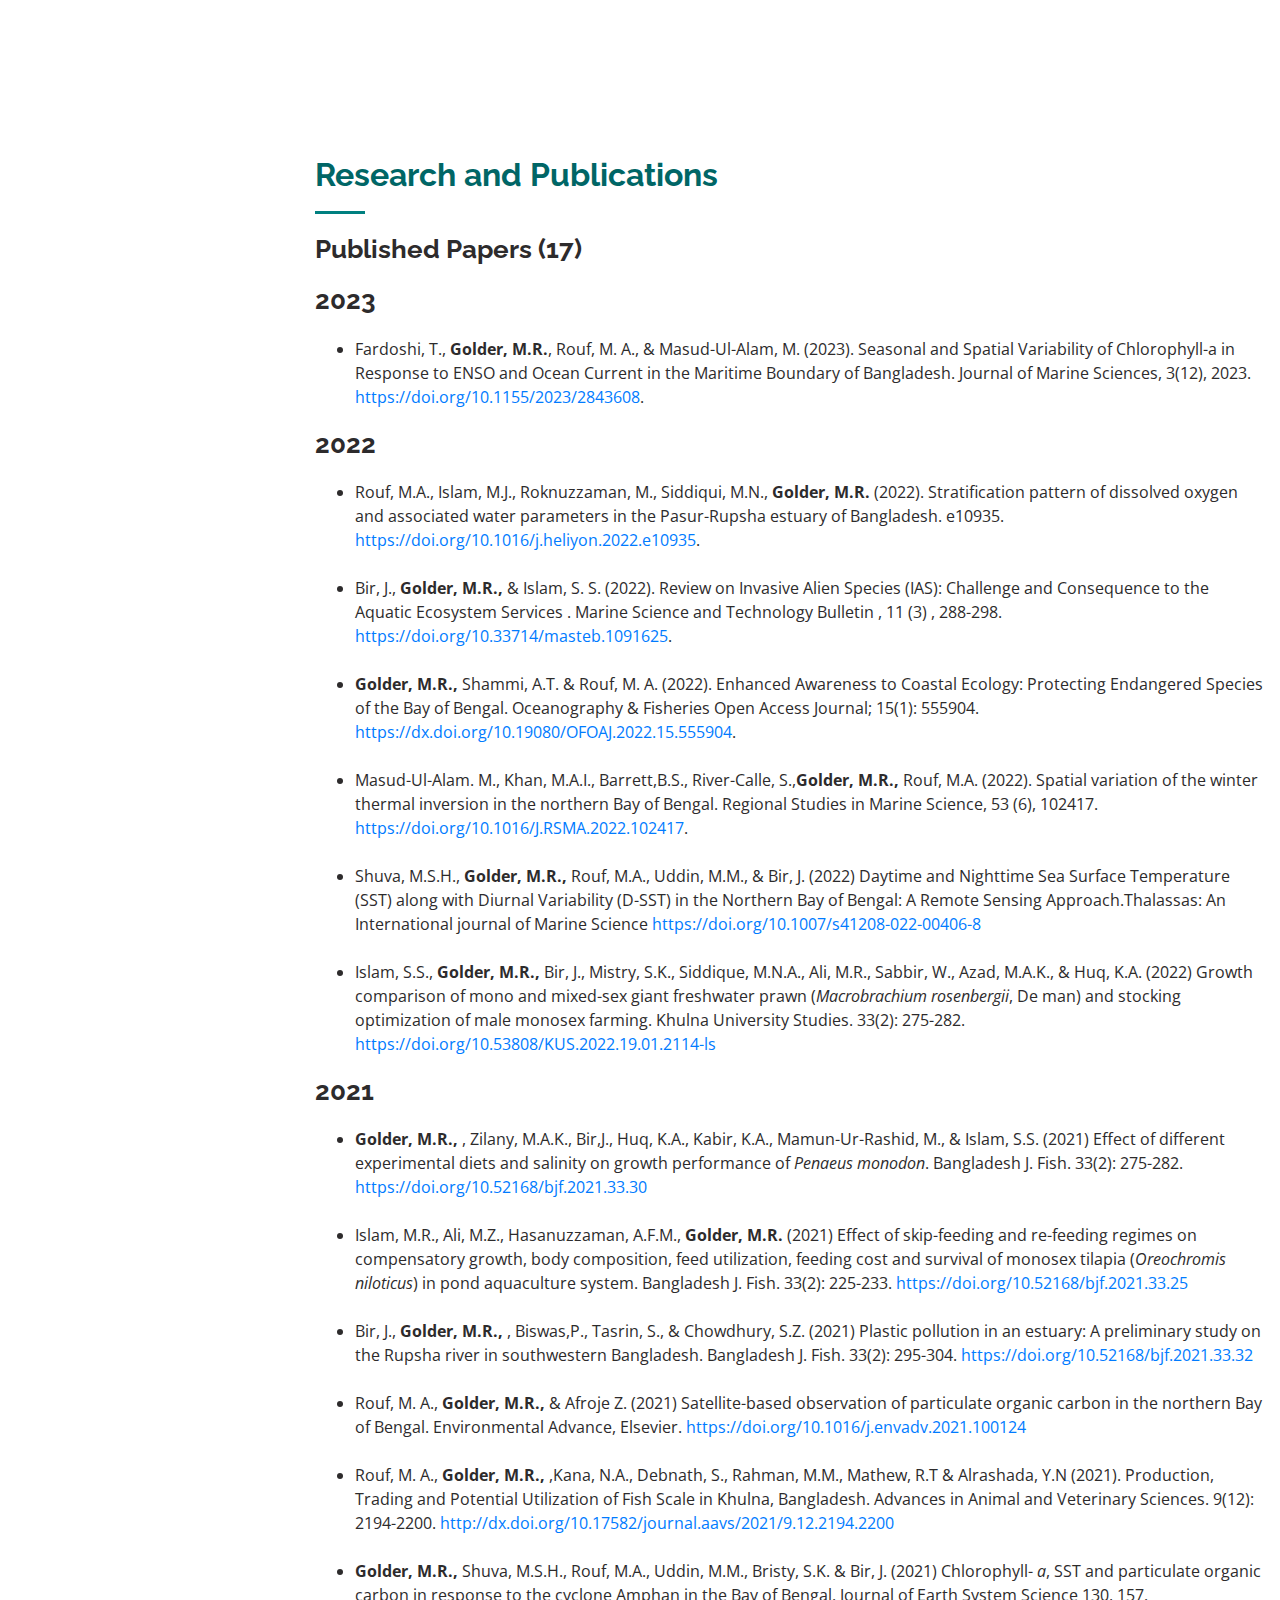
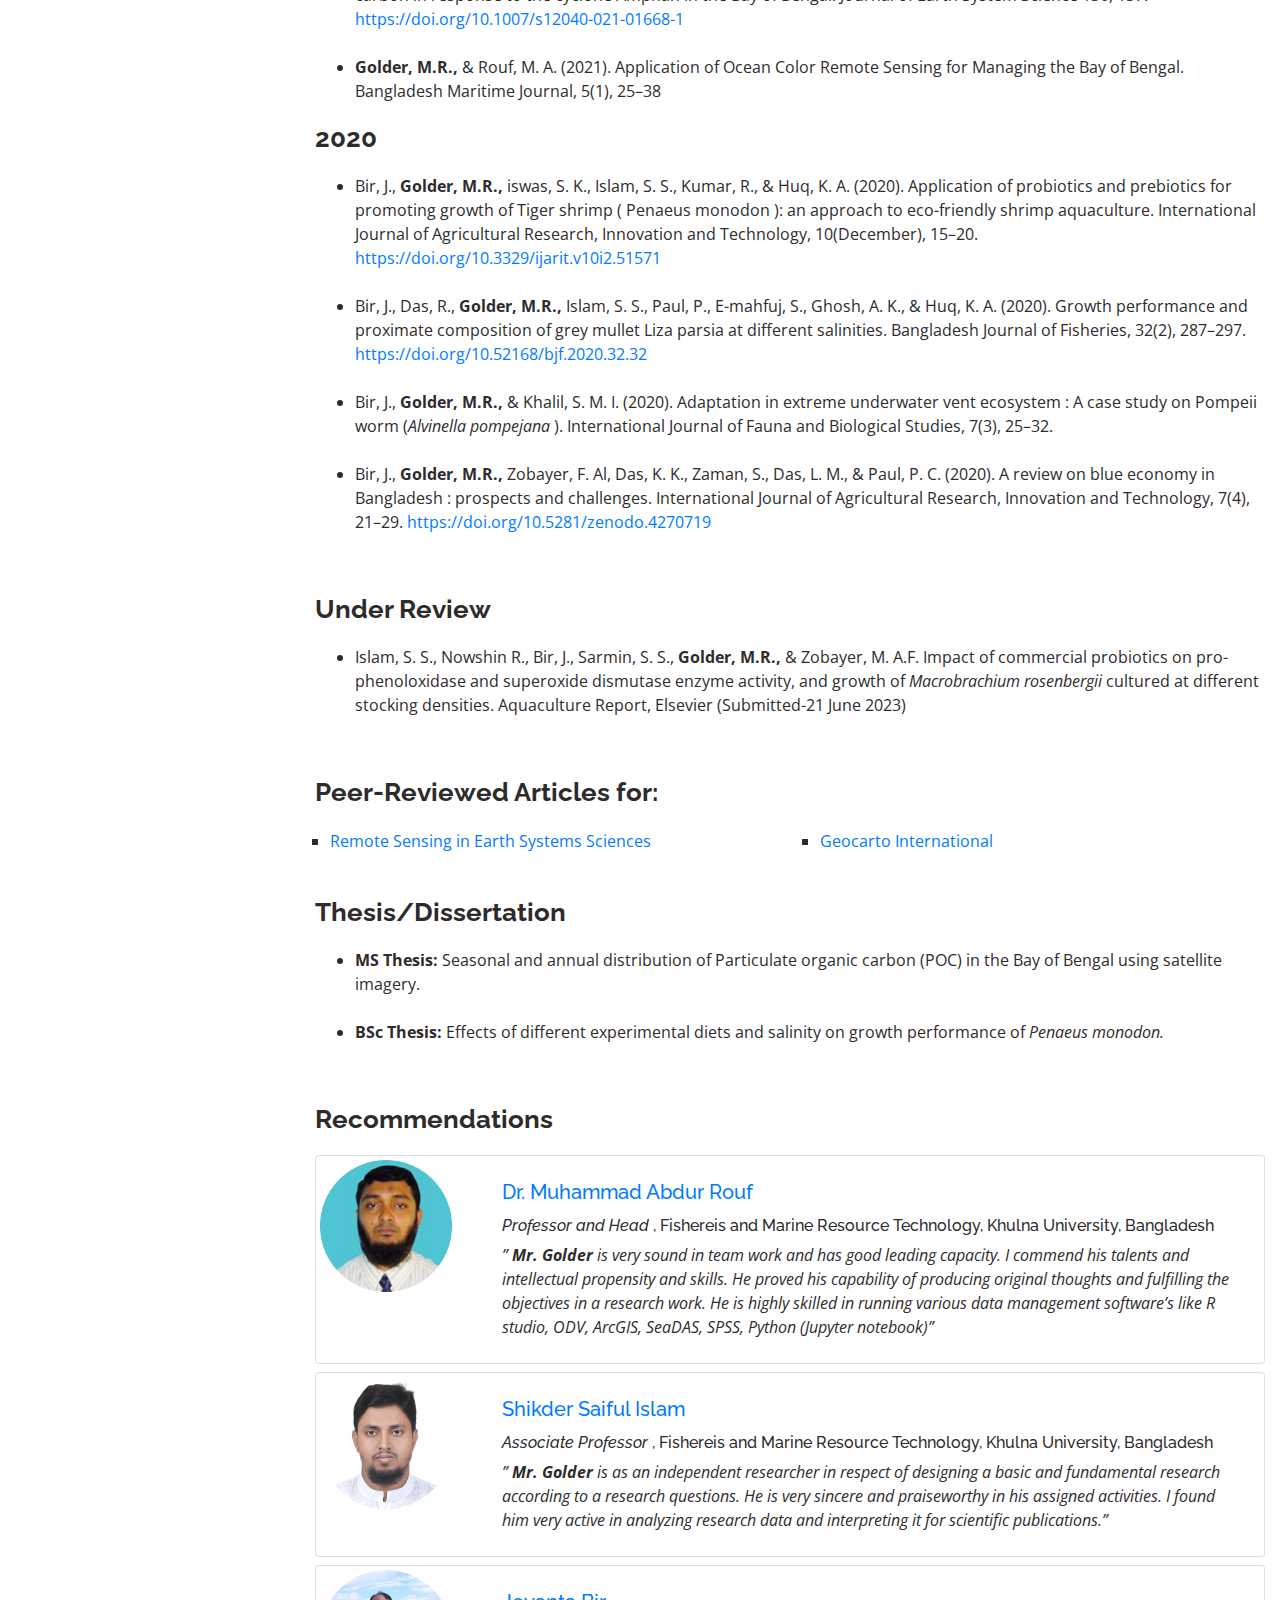
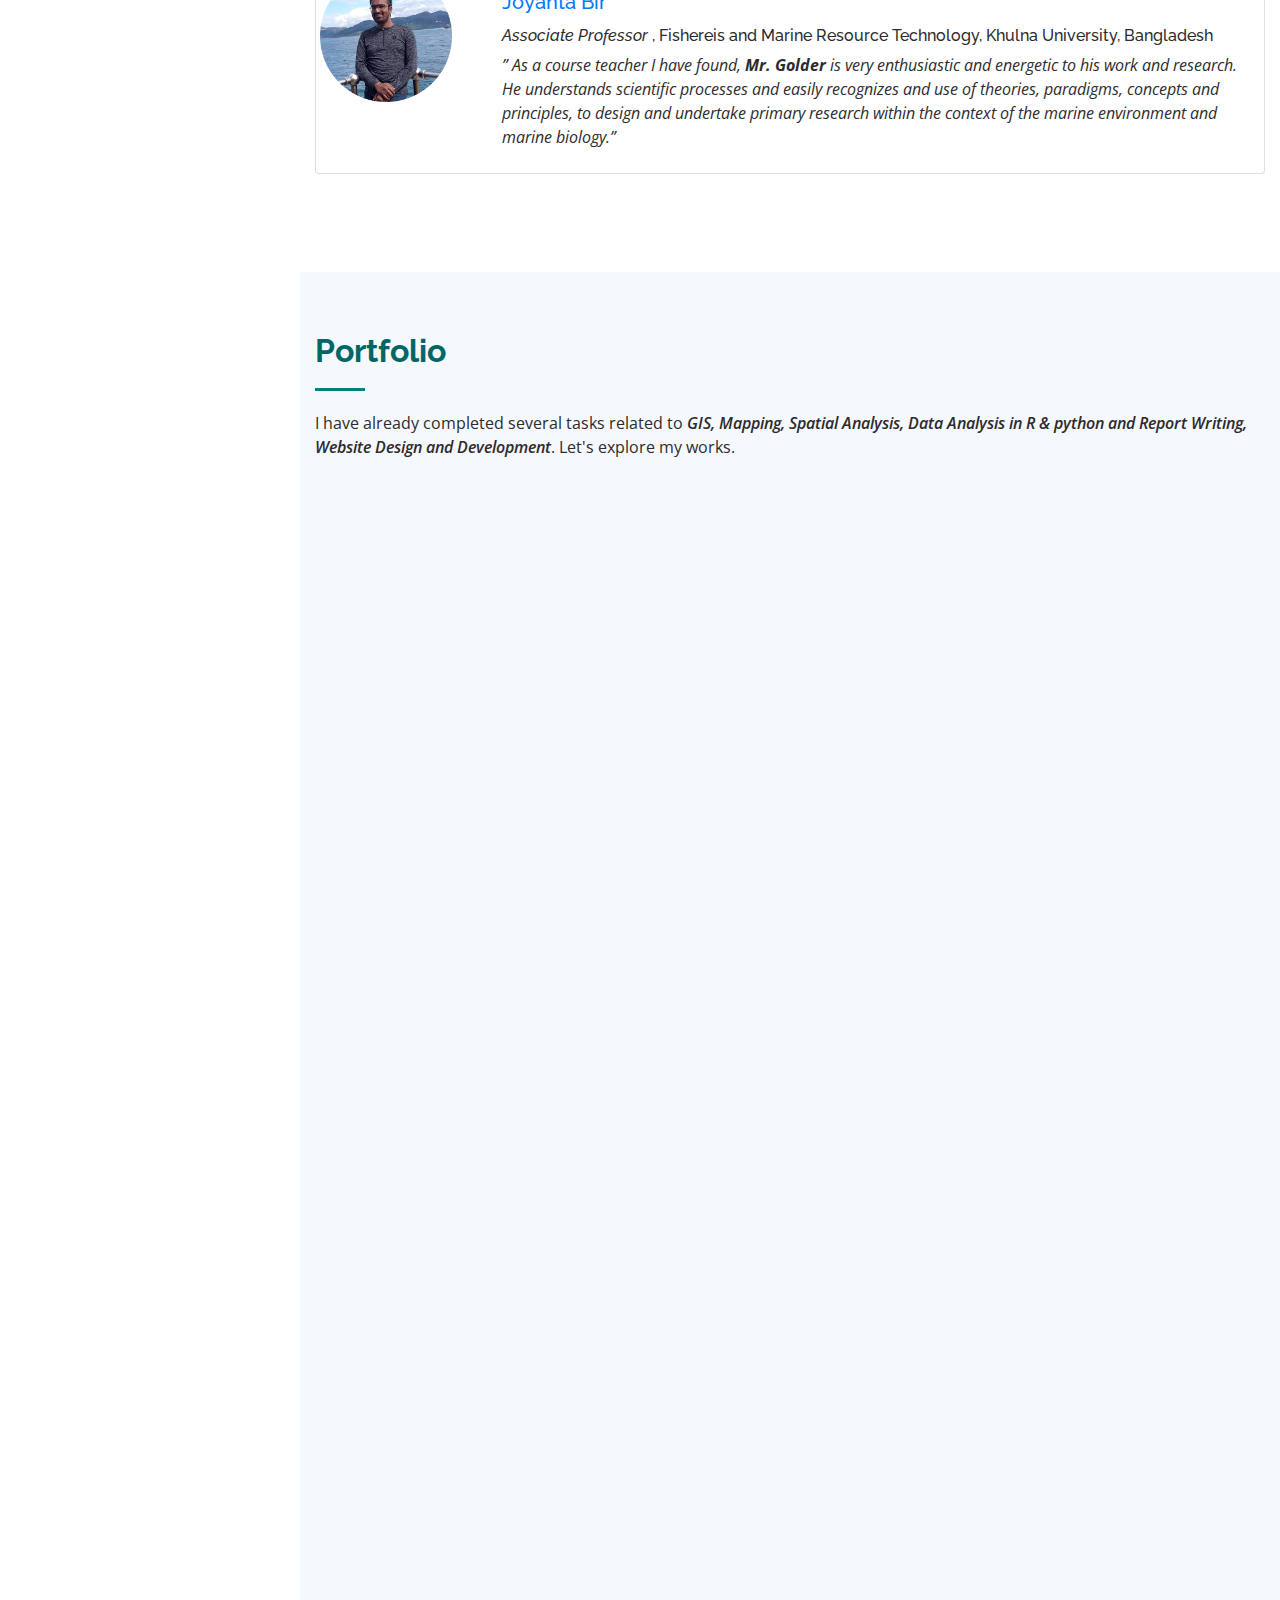
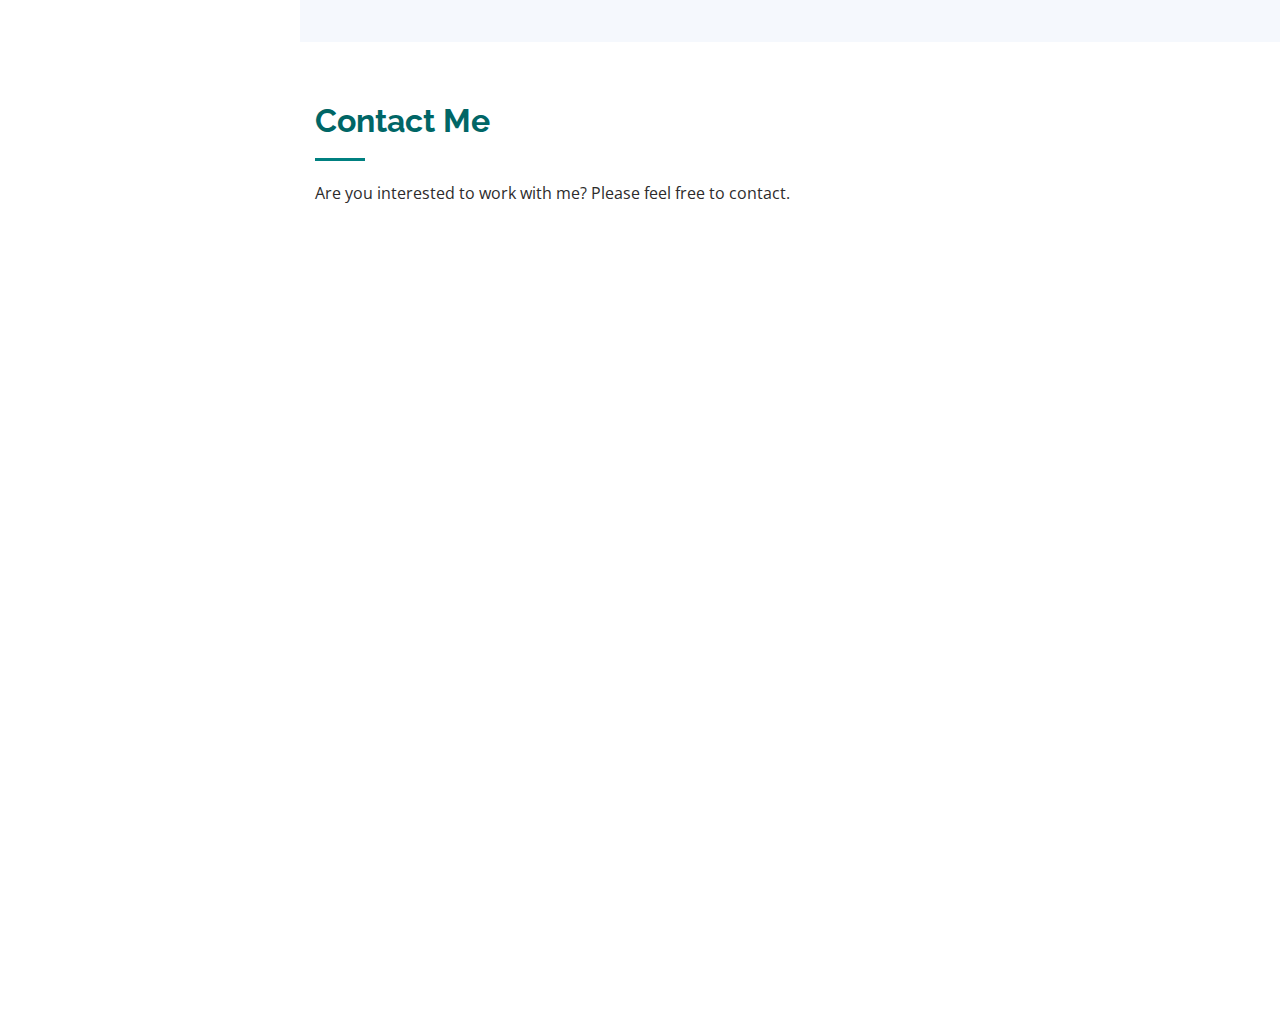
==== commit 574f5ad7: "updatwed publication" ====
--- a/index.html
+++ b/index.html
@@ -448,6 +448,12 @@
 
             <h3 class="resume-title">Affiliation</h3>
             <div class="resume-item">
+              <h4>American Geophysical Union (AGU)</h4>
+              <h5>2023 - Present</h5>
+              <p><em>Member</em></p>
+              <p> <em>ID: 1592744</em></p>
+            </div>
+            <div class="resume-item">
               <h4>ARC Australian Centre for Excellence in Antarctic Science (ACEAS)</h4>
               <h5>2022 - Present</h5>
               <p><em>Member</em></p>
@@ -456,6 +462,7 @@
               <h4>Total Oceanographic Society (TOS) </h4>
               <h5>2022 - Present</h5>
               <p><em>Member</em></p>
+              <p> <em>ID: 18077</em></p>
             </div>
             <div class="resume-item">
               <h4>Krishibid Institution Bangladesh (KIB)</h4>
@@ -551,6 +558,12 @@
             </div>
             <h3 class="resume-title">Honour and award</h3>
             <div class="resume-item">
+              <h4>Curtin Research Engagement Grant (AUD 2500)</h4>
+              <h5>2023</h5>
+              <p><em>For attending the SOOS Symposium (14- 18 August) </em></p>
+              <p>Hobart, Tasmania</p>
+            </div>
+            <div class="resume-item">
               <h4>2nd Place winner (Prize money: €1500), Jupyter Notebook Competetion</h4>
               <h5>2022</h5>
               <p><em>Arranged by EUMETSAT, Copernicus ECMWF, Mercator Ocean International and the EEA</em></p>
@@ -579,6 +592,12 @@
               <h5>2016-2019</h5>
               <p><em>Funded by Life Science School, Khulna University</em></p>
               <p></p>
+            </div>
+            <div class="resume-item">
+              <h4>DBBL Scholarship</h4>
+              <h5>2012-2017</h5>
+              <p><em>Dutch-Bangla Bank Foundation, Dhaka, Bangladesh</em></p>
+              <p>Secondary (1224) & Higher Secondary Level (1144)</p>
             </div>
           </div>
         </div>
@@ -590,6 +609,15 @@
         <div class="section-title">
           <h2>Research and Publications</h2>
           <h4 class="researh-title">Published Papers (17) </h4>
+          <h4 class="researh-title">2023 </h4>
+          <ul>
+            <li>
+              Fardoshi, T., <span style="font-weight:bold ;">Golder, M.R.</span>, Rouf, M. A., & Masud-Ul-Alam, M. (2023). Seasonal and Spatial Variability of Chlorophyll-a in Response to ENSO and Ocean Current in the Maritime Boundary of Bangladesh. Journal of Marine Sciences, 3(12), 2023.
+               <a target="_blank"
+              class="text-primary"
+              href="https://doi.org/10.1155/2023/2843608">https://doi.org/10.1155/2023/2843608</a>.
+            </li>
+          </ul>
           <h4 class="researh-title">2022 </h4>
           <ul>
             <li>
@@ -721,10 +749,7 @@
               Islam, S. S., Nowshin R., Bir, J., Sarmin, S. S., <span style="font-weight:bold ;">Golder, M.R.,</span> & Zobayer, M. A.F. Impact of
               commercial probiotics on pro-phenoloxidase and superoxide dismutase enzyme activity, and
               growth of <em>Macrobrachium rosenbergii</em> cultured at different stocking densities. Aquaculture
-              Report, Elsevier (Submitted-21 December 2021)
-            </li><br>
-            <li>
-              Fardoshi, T., <span style="font-weight:bold ;">Golder, M.R.,</span> Rouf, M.A. & Masud-Ul-Alam. M. Variability of Chlorophyll-a in Association with ENSO and Ocean Current in the Northern Bay of Bengal. Journal of Marine Science, Hindawi (Submitted-06 August 2022)
+              Report, Elsevier (Submitted-21 June 2023)
             </li>
           </ul>
           <br>
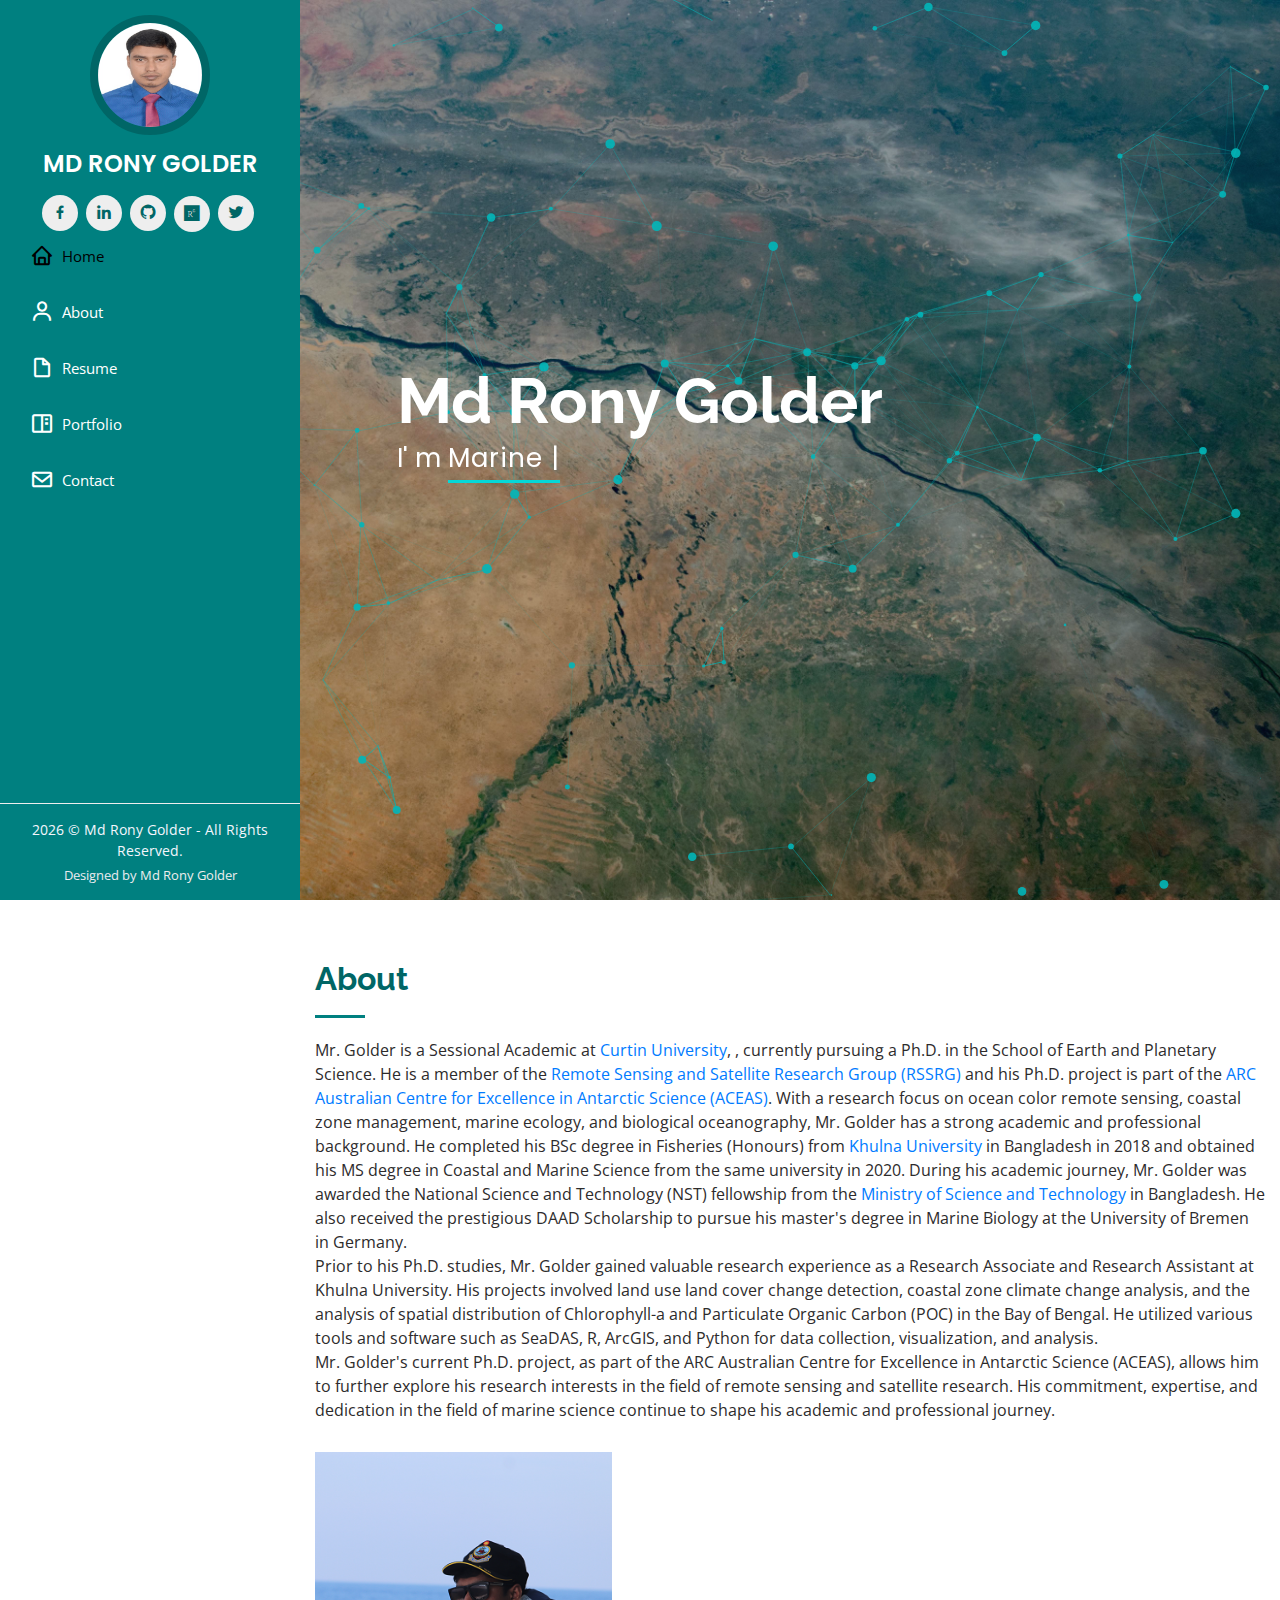
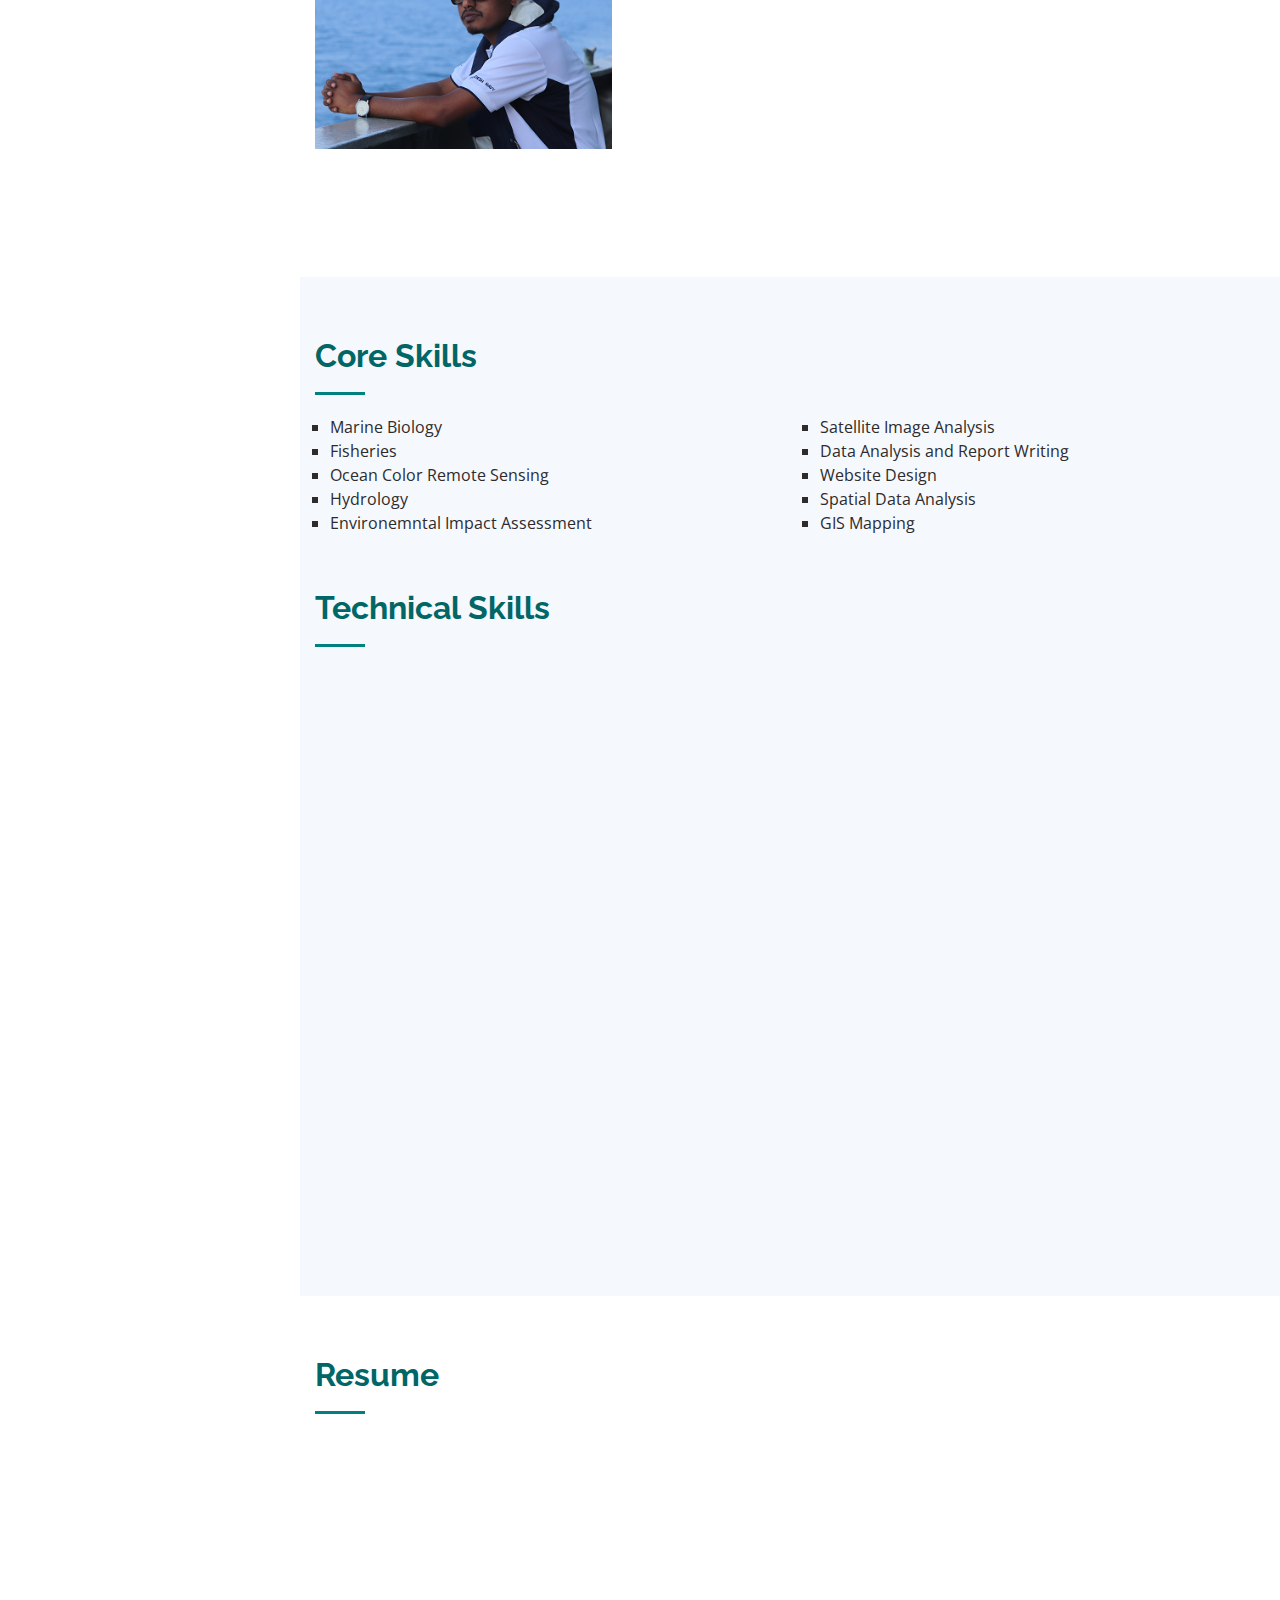
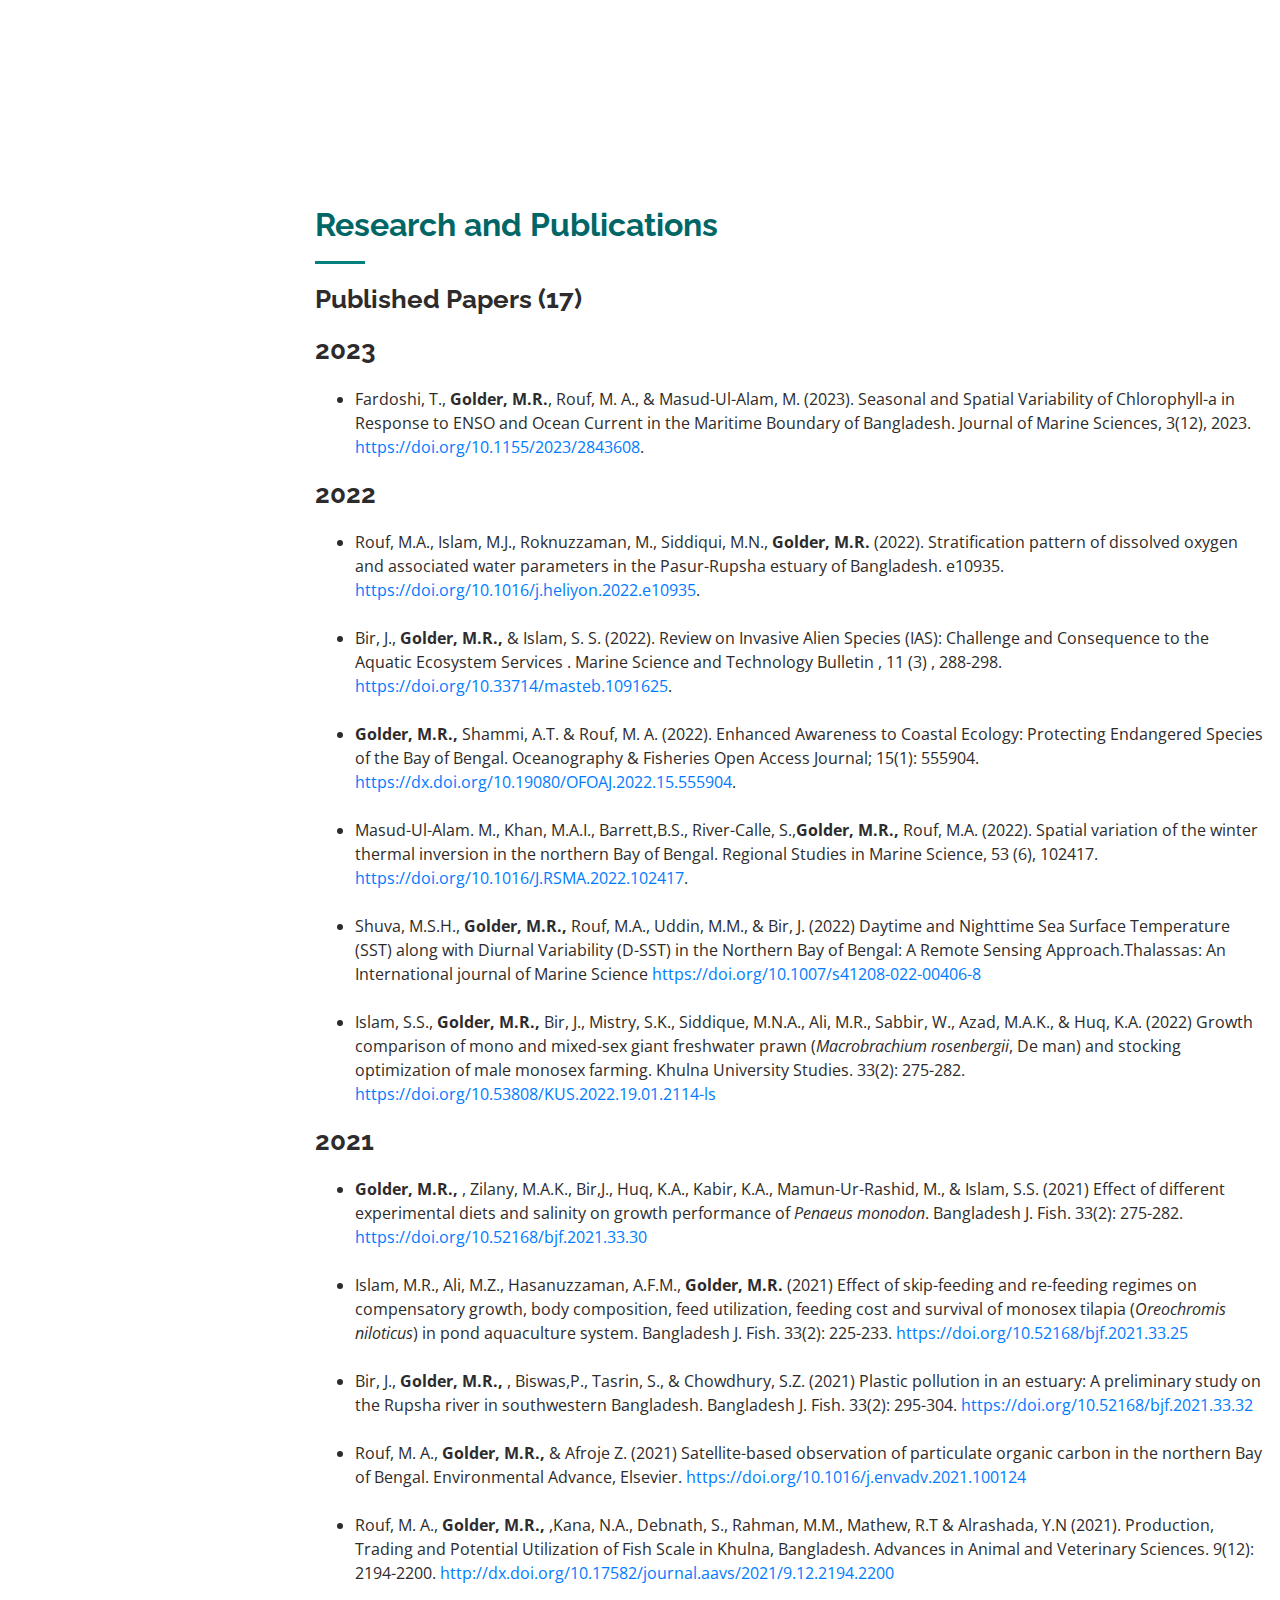
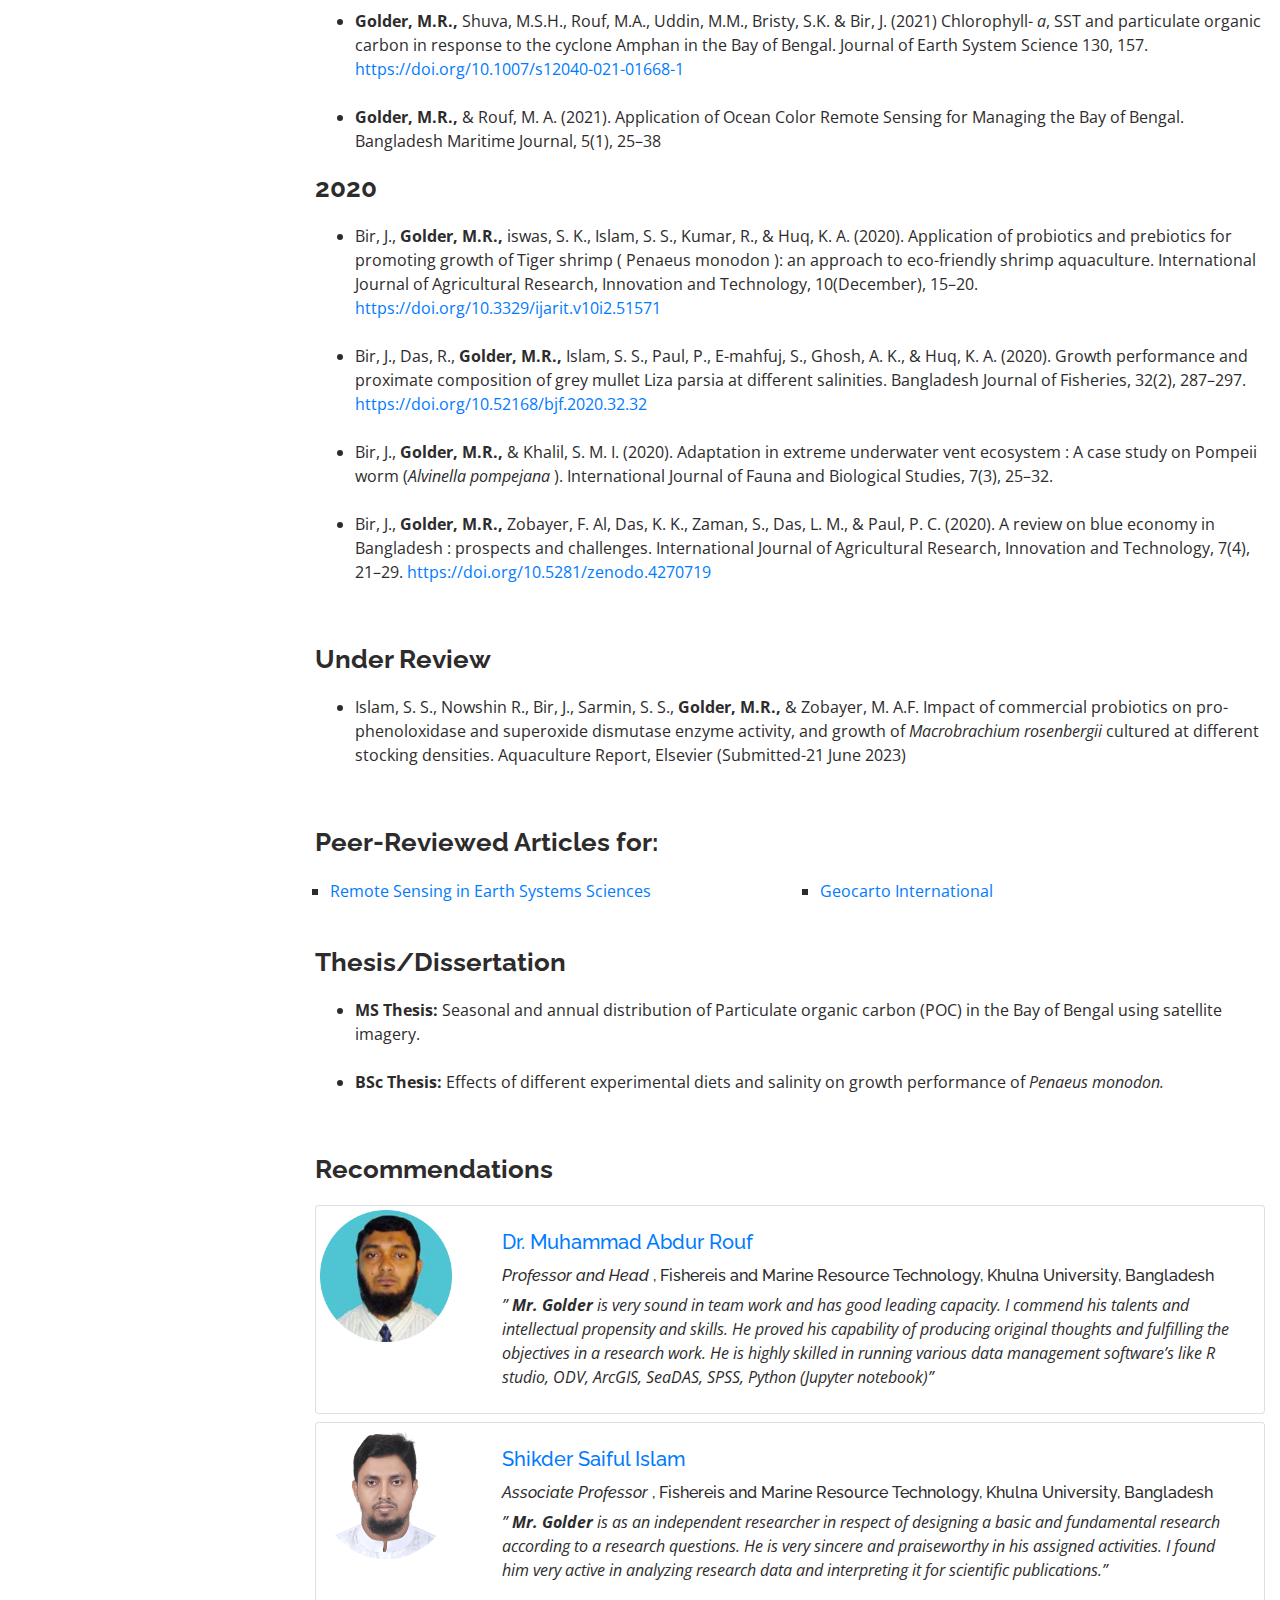
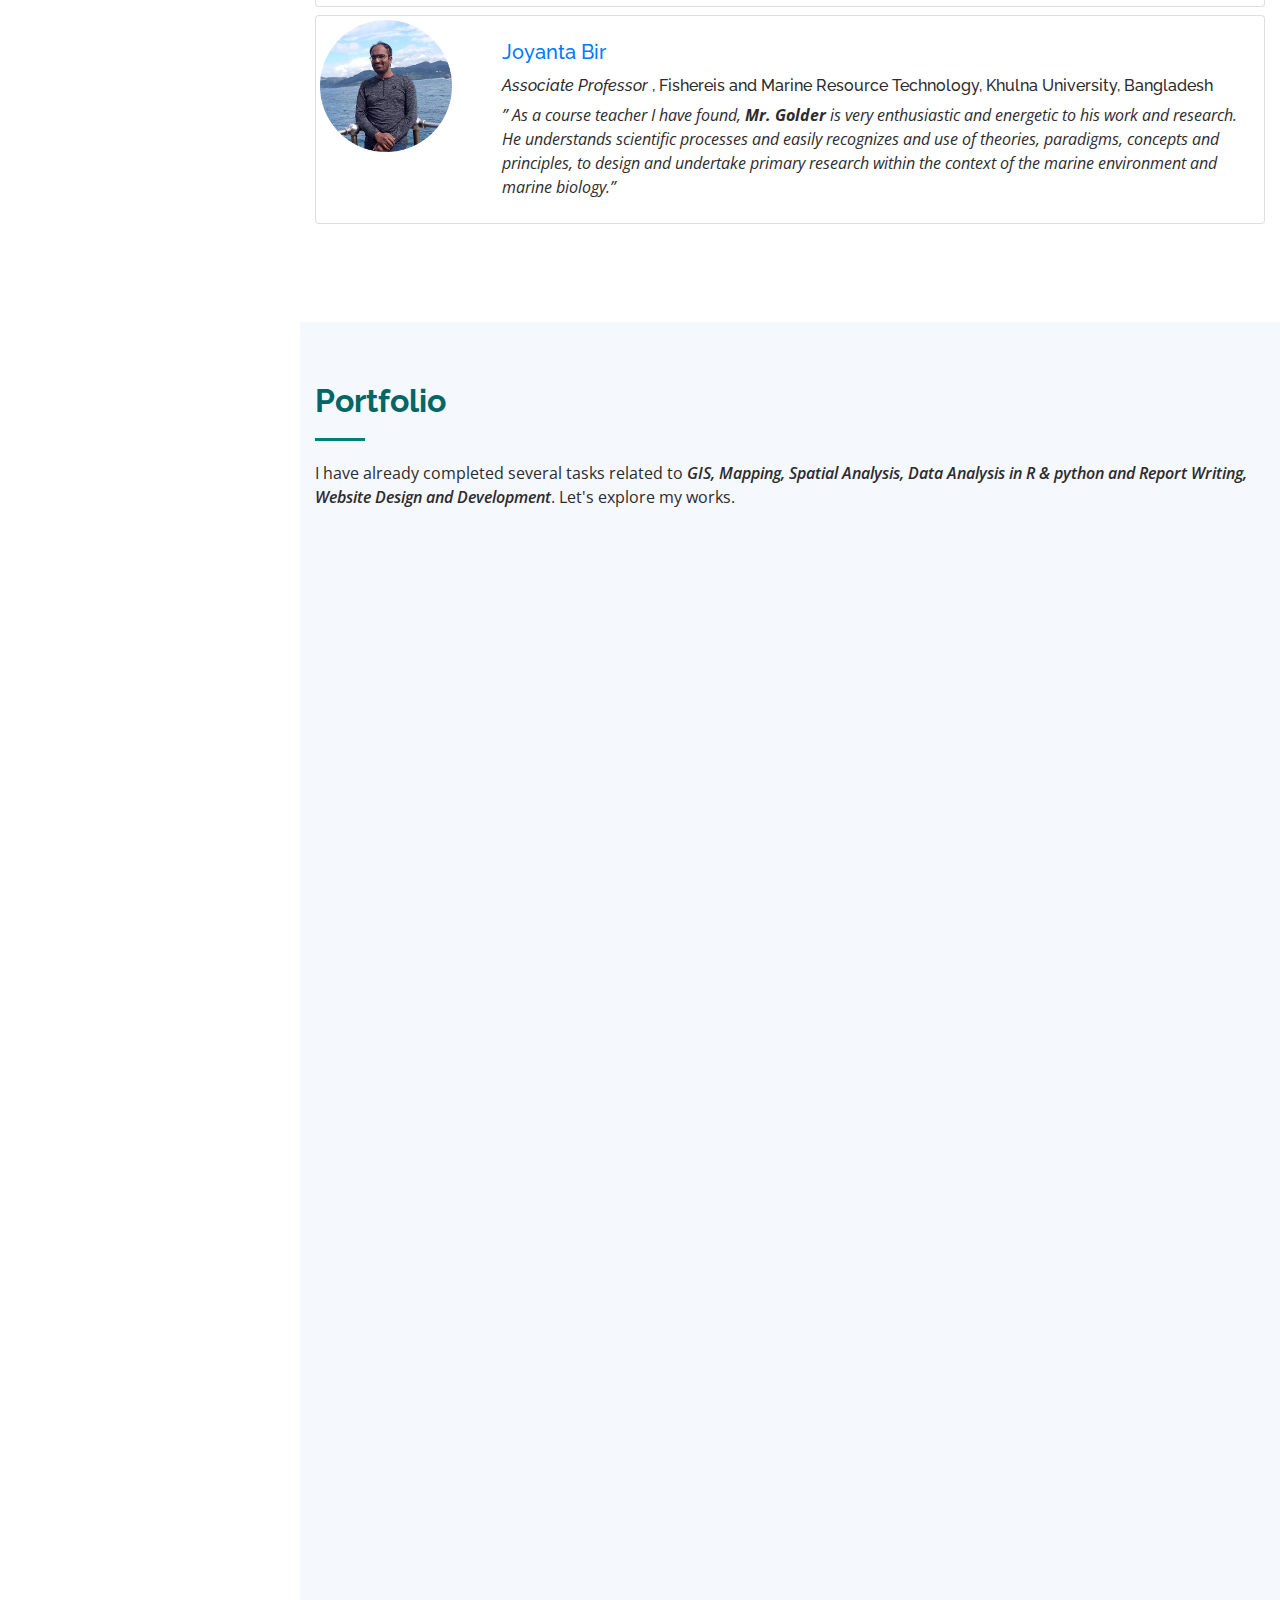
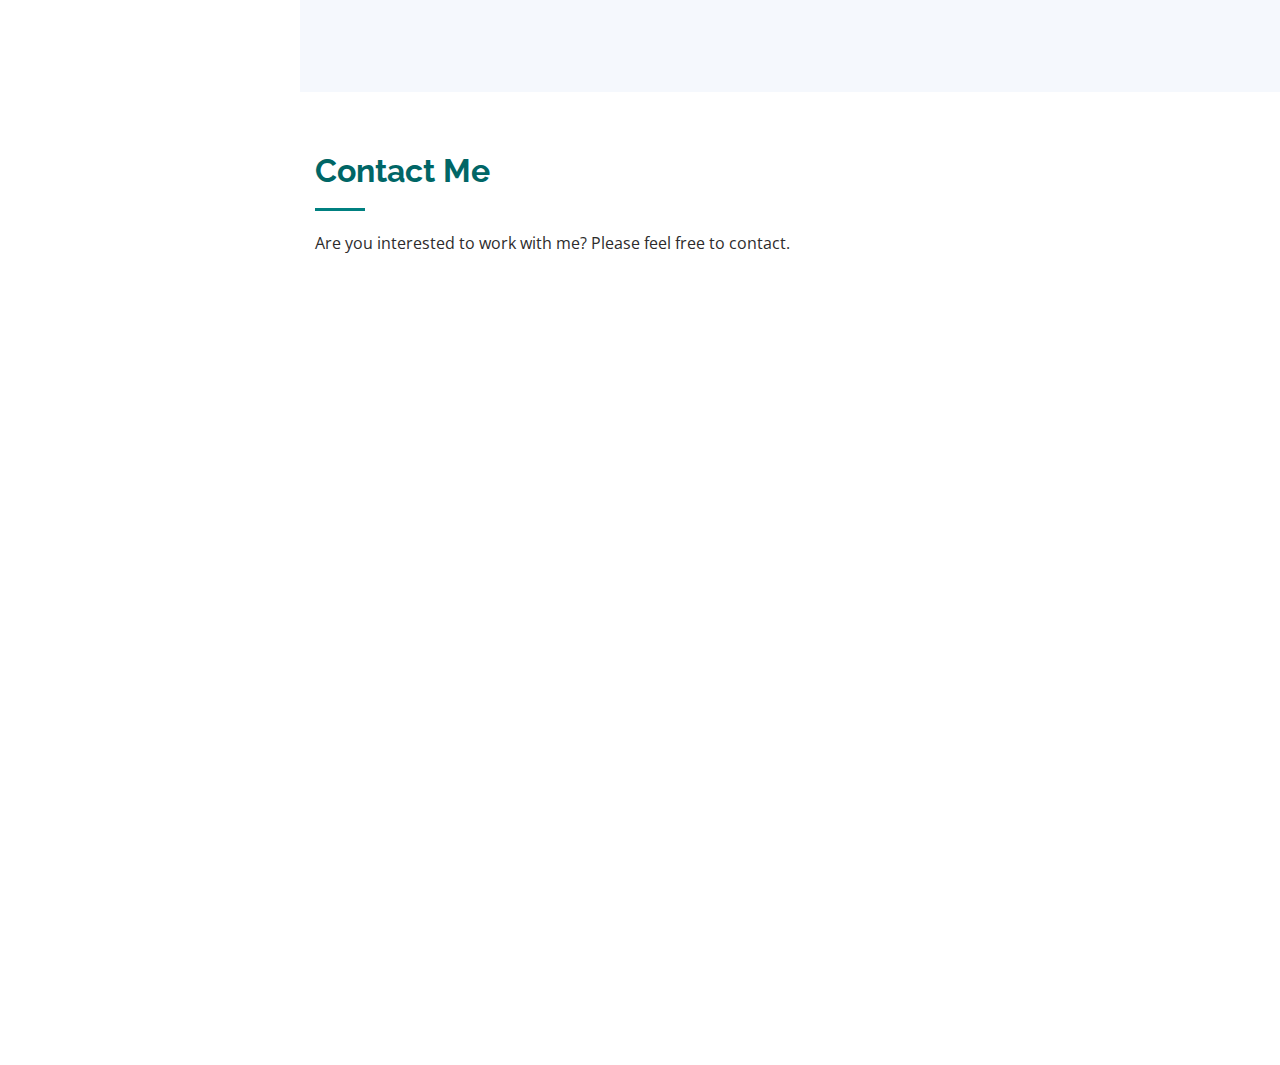
==== commit 9e9a266b: "update" ====
--- a/index.html
+++ b/index.html
@@ -251,15 +251,22 @@
           <div class="col-lg-6" data-aos="fade-up">
             <h4>GIS</h4>
             <div class="progress">
-              <span class="skill">ArcGIS10.x <i class="val">75%</i></span>
+              <span class="skill">ArcGIS Pro <i class="val">85%</i></span>
               <div class="progress-bar-wrap">
                 <div class="progress-bar" role="progressbar" aria-valuenow="75" aria-valuemin="0" aria-valuemax="100">
                 </div>
               </div>
             </div>
-
             <div class="progress">
-              <span class="skill">QGIS <i class="val">85%</i></span>
+              <span class="skill">ArcGIS10.x <i class="val">80%</i></span>
+              <div class="progress-bar-wrap">
+                <div class="progress-bar" role="progressbar" aria-valuenow="75" aria-valuemin="0" aria-valuemax="100">
+                </div>
+              </div>
+            </div>
+
+            <div class="progress">
+              <span class="skill">QGIS <i class="val">80%</i></span>
               <div class="progress-bar-wrap">
                 <div class="progress-bar" role="progressbar" aria-valuenow="85" aria-valuemin="0" aria-valuemax="100">
                 </div>
@@ -271,7 +278,14 @@
           <div class="col-lg-6" data-aos="fade-up" data-aos-delay="100">
             <h4>Website Design</h4>
             <div class="progress">
-              <span class="skill">HTML, CSS <i class="val">95%</i></span>
+              <span class="skill">HTML <i class="val">95%</i></span>
+              <div class="progress-bar-wrap">
+                <div class="progress-bar" role="progressbar" aria-valuenow="95" aria-valuemin="0" aria-valuemax="100">
+                </div>
+              </div>
+            </div>
+            <div class="progress">
+              <span class="skill">CSS <i class="val">90%</i></span>
               <div class="progress-bar-wrap">
                 <div class="progress-bar" role="progressbar" aria-valuenow="95" aria-valuemin="0" aria-valuemax="100">
                 </div>
@@ -1141,13 +1155,21 @@
   <footer id="footer">
     <div class="container">
       <div class="copyright">
-        2023 &copy; Md Rony Golder - All Rights Reserved.
+        <span id="year"></span> &copy; Md Rony Golder - All Rights Reserved.
       </div>
       <div class="credits">
         Designed by <a target="_blank" href="https://www.linkedin.com/in/ronygolder/">Md Rony Golder</a>
       </div>
     </div>
-  </footer><!-- End  Footer -->
+  
+    <script>
+      // JavaScript code to update the copyright year
+      var today = new Date();
+      var year = today.getFullYear();
+      document.getElementById("year").innerHTML = year;
+    </script>
+  </footer>  
+  <!-- End  Footer -->
 
   <a href="#" class="back-to-top"><i class="icofont-simple-up"></i></a>
 
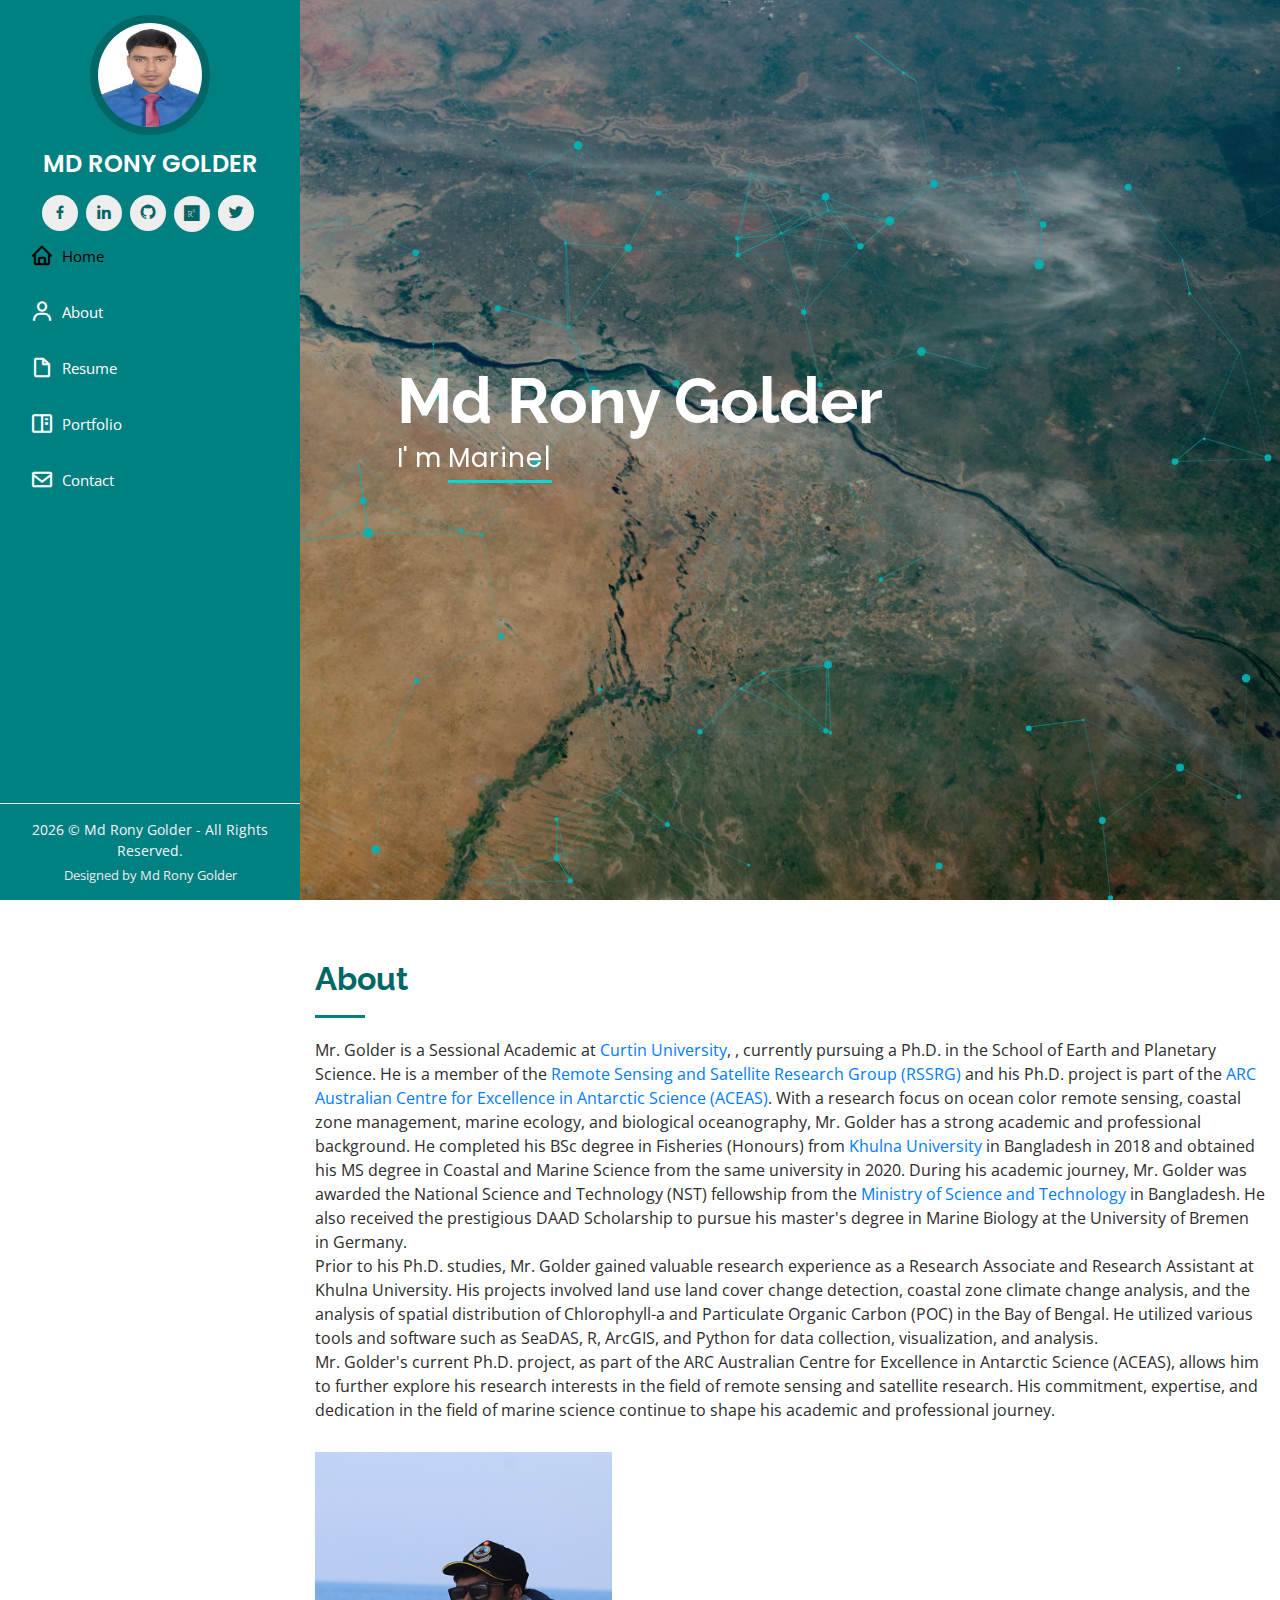
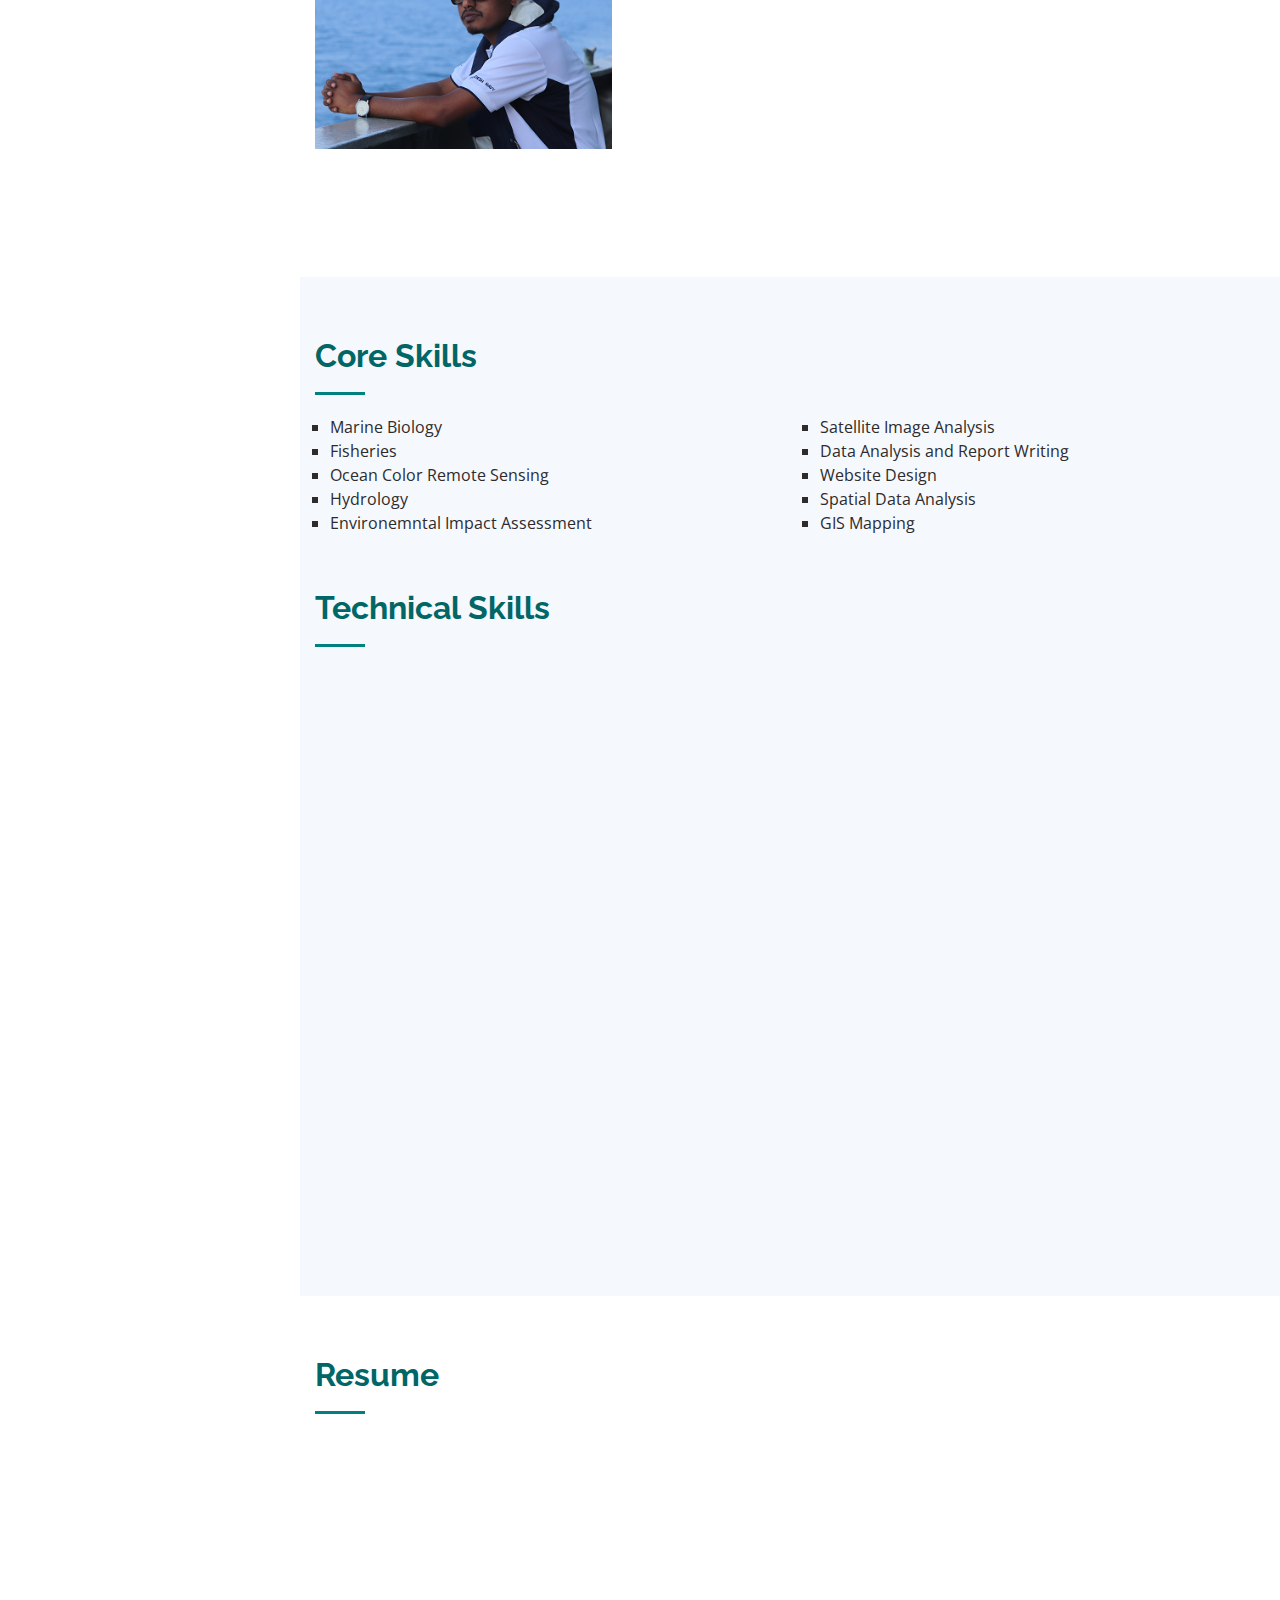
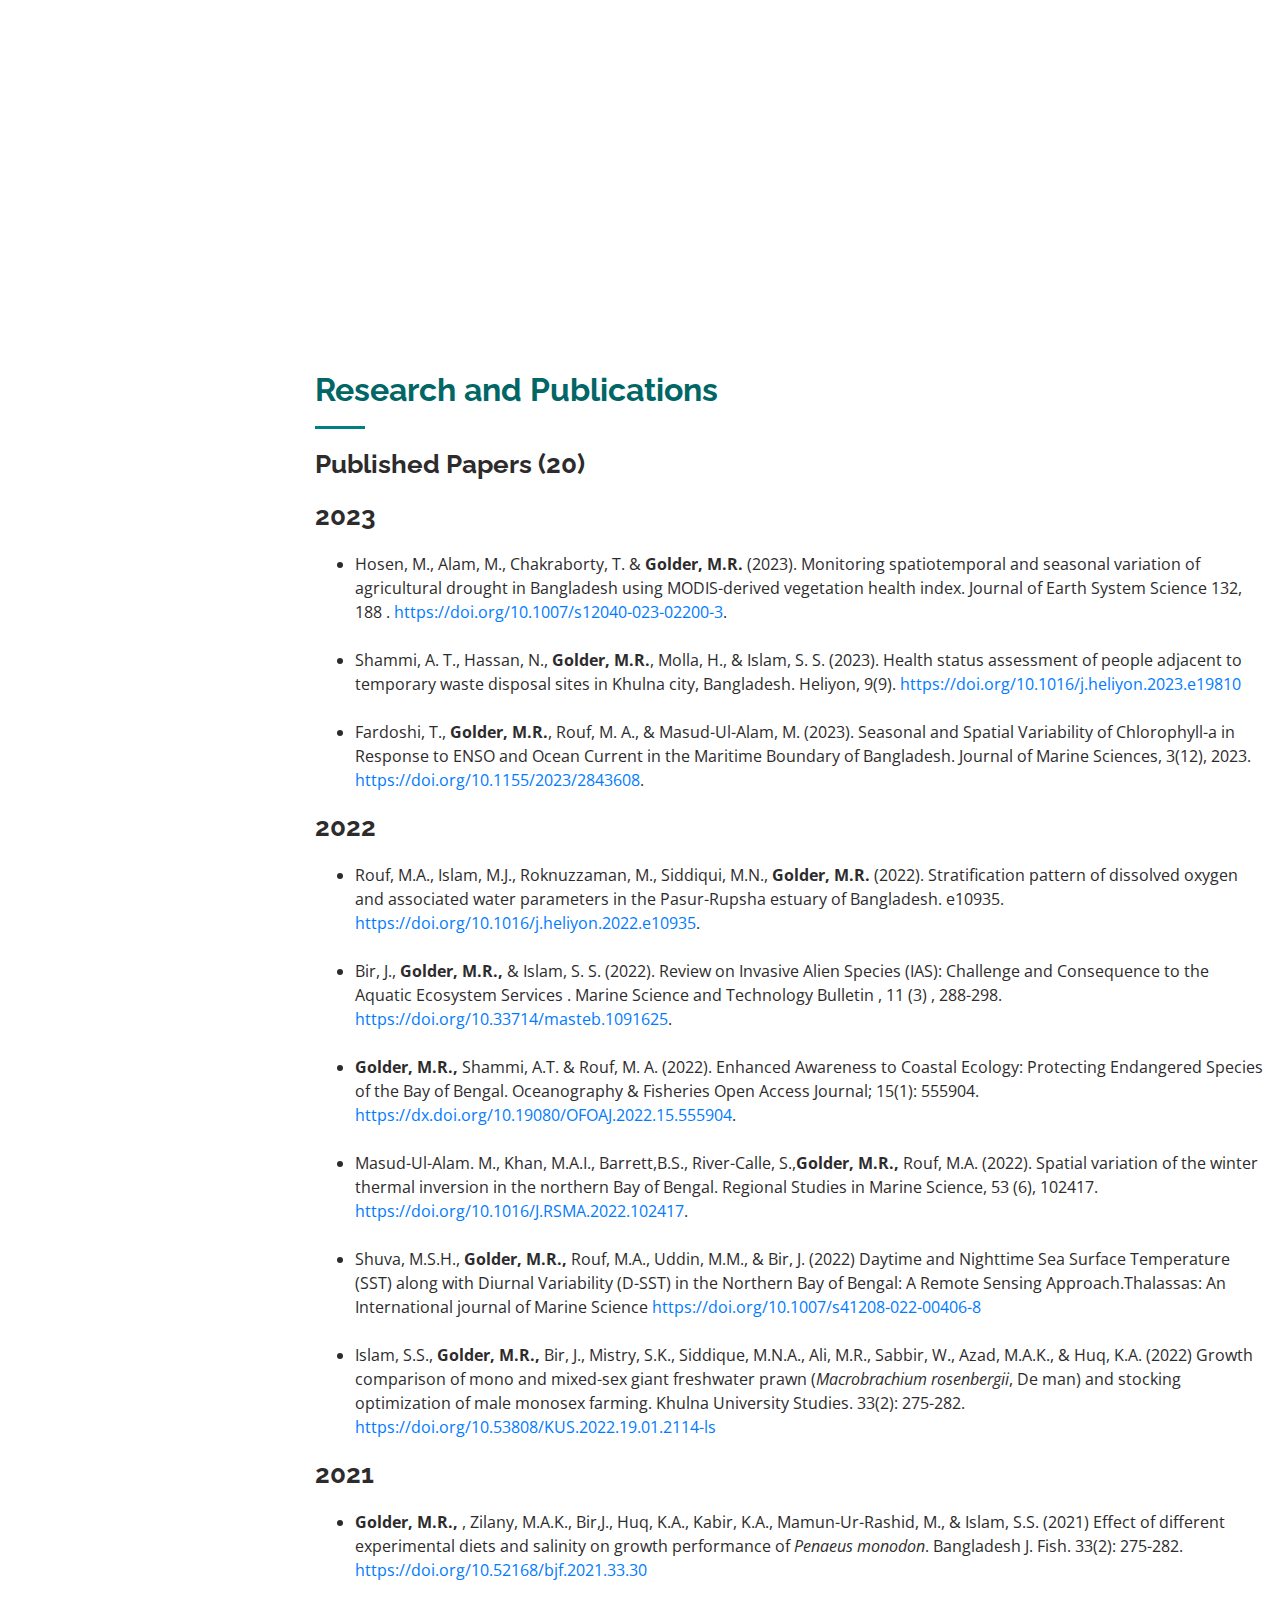
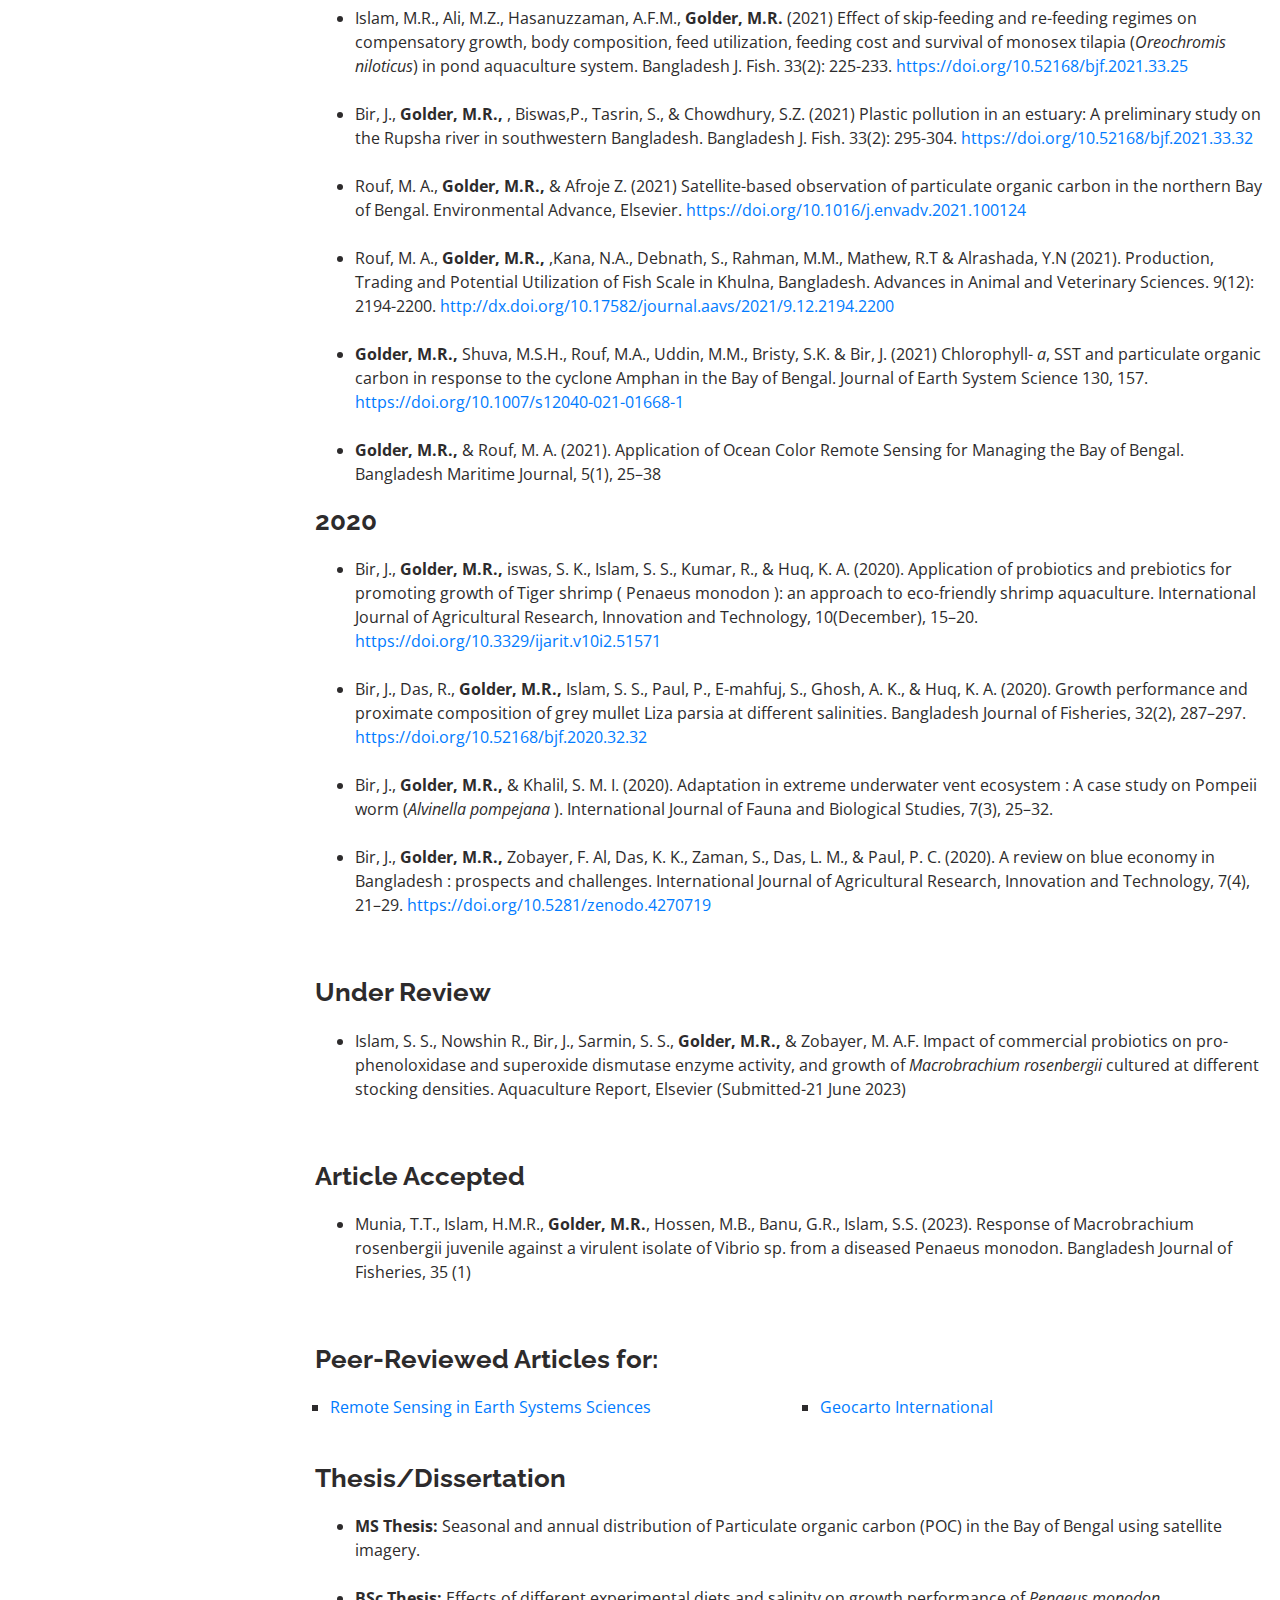
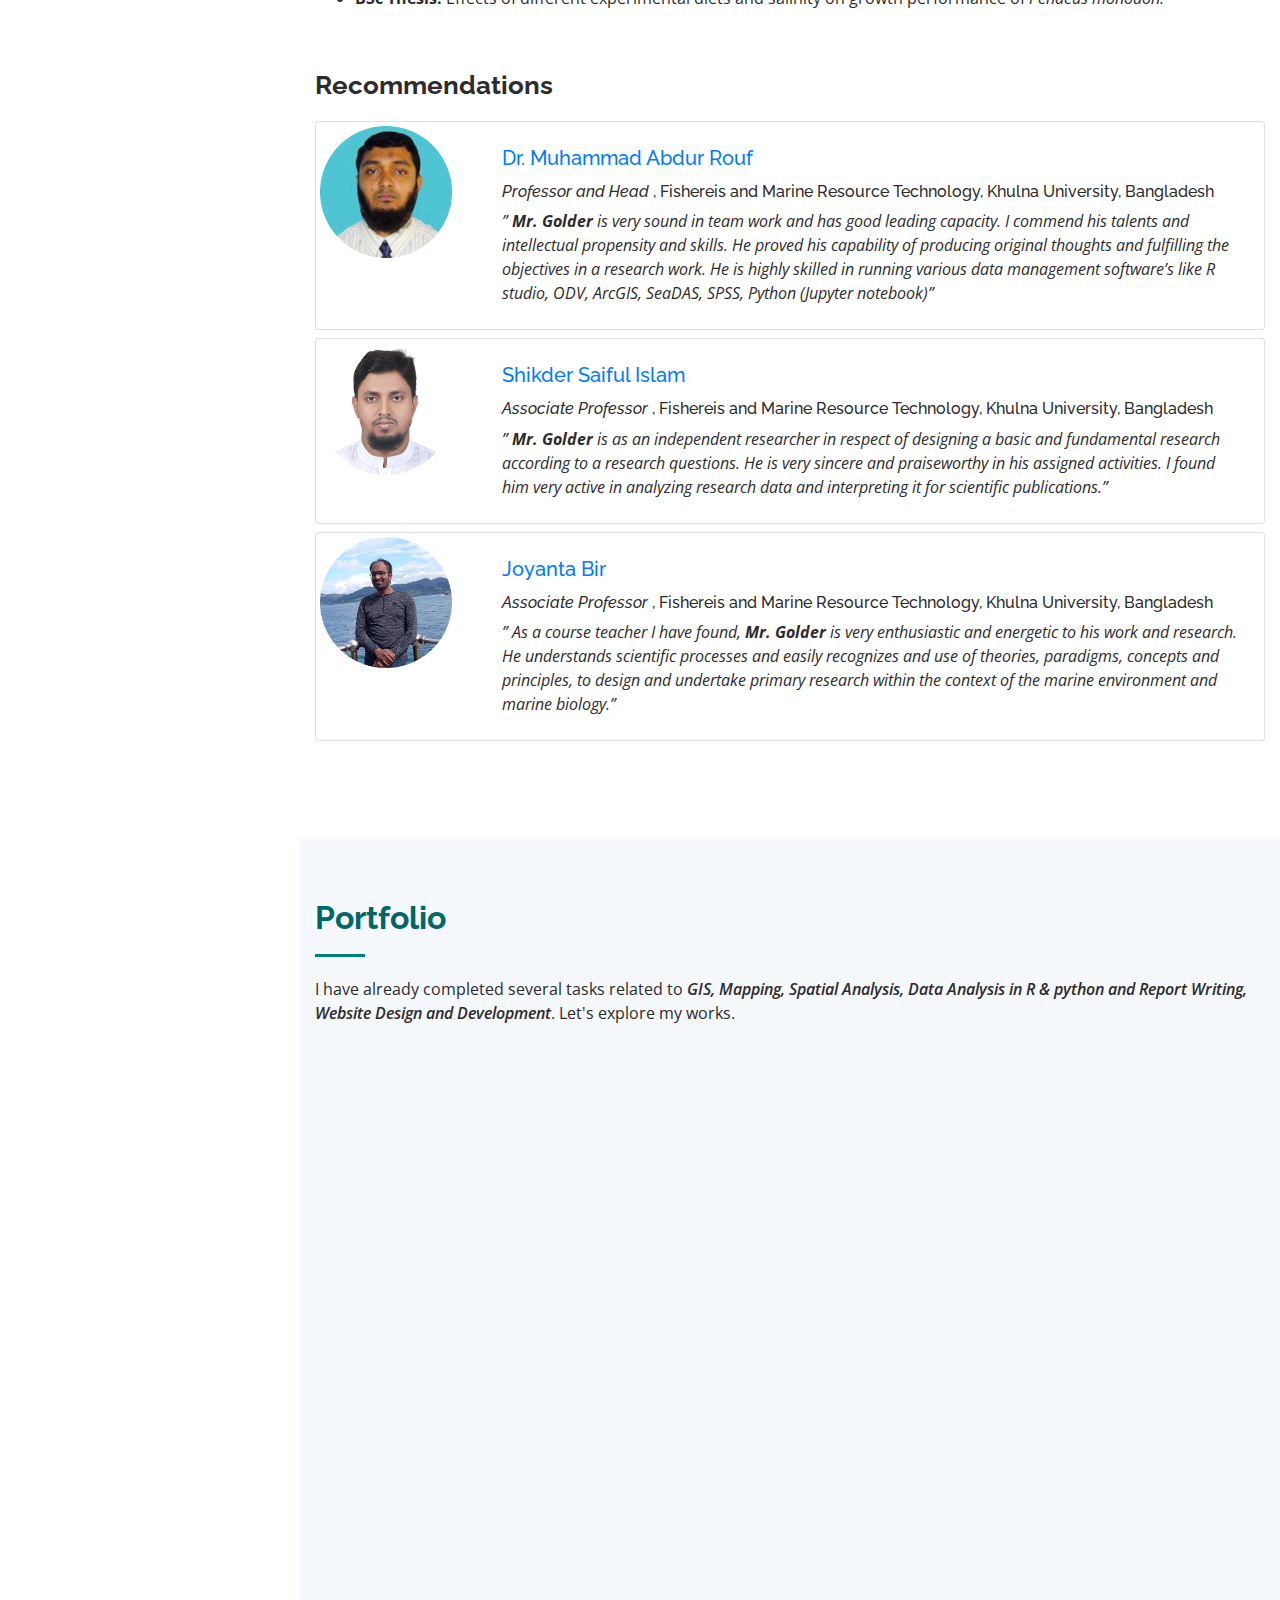
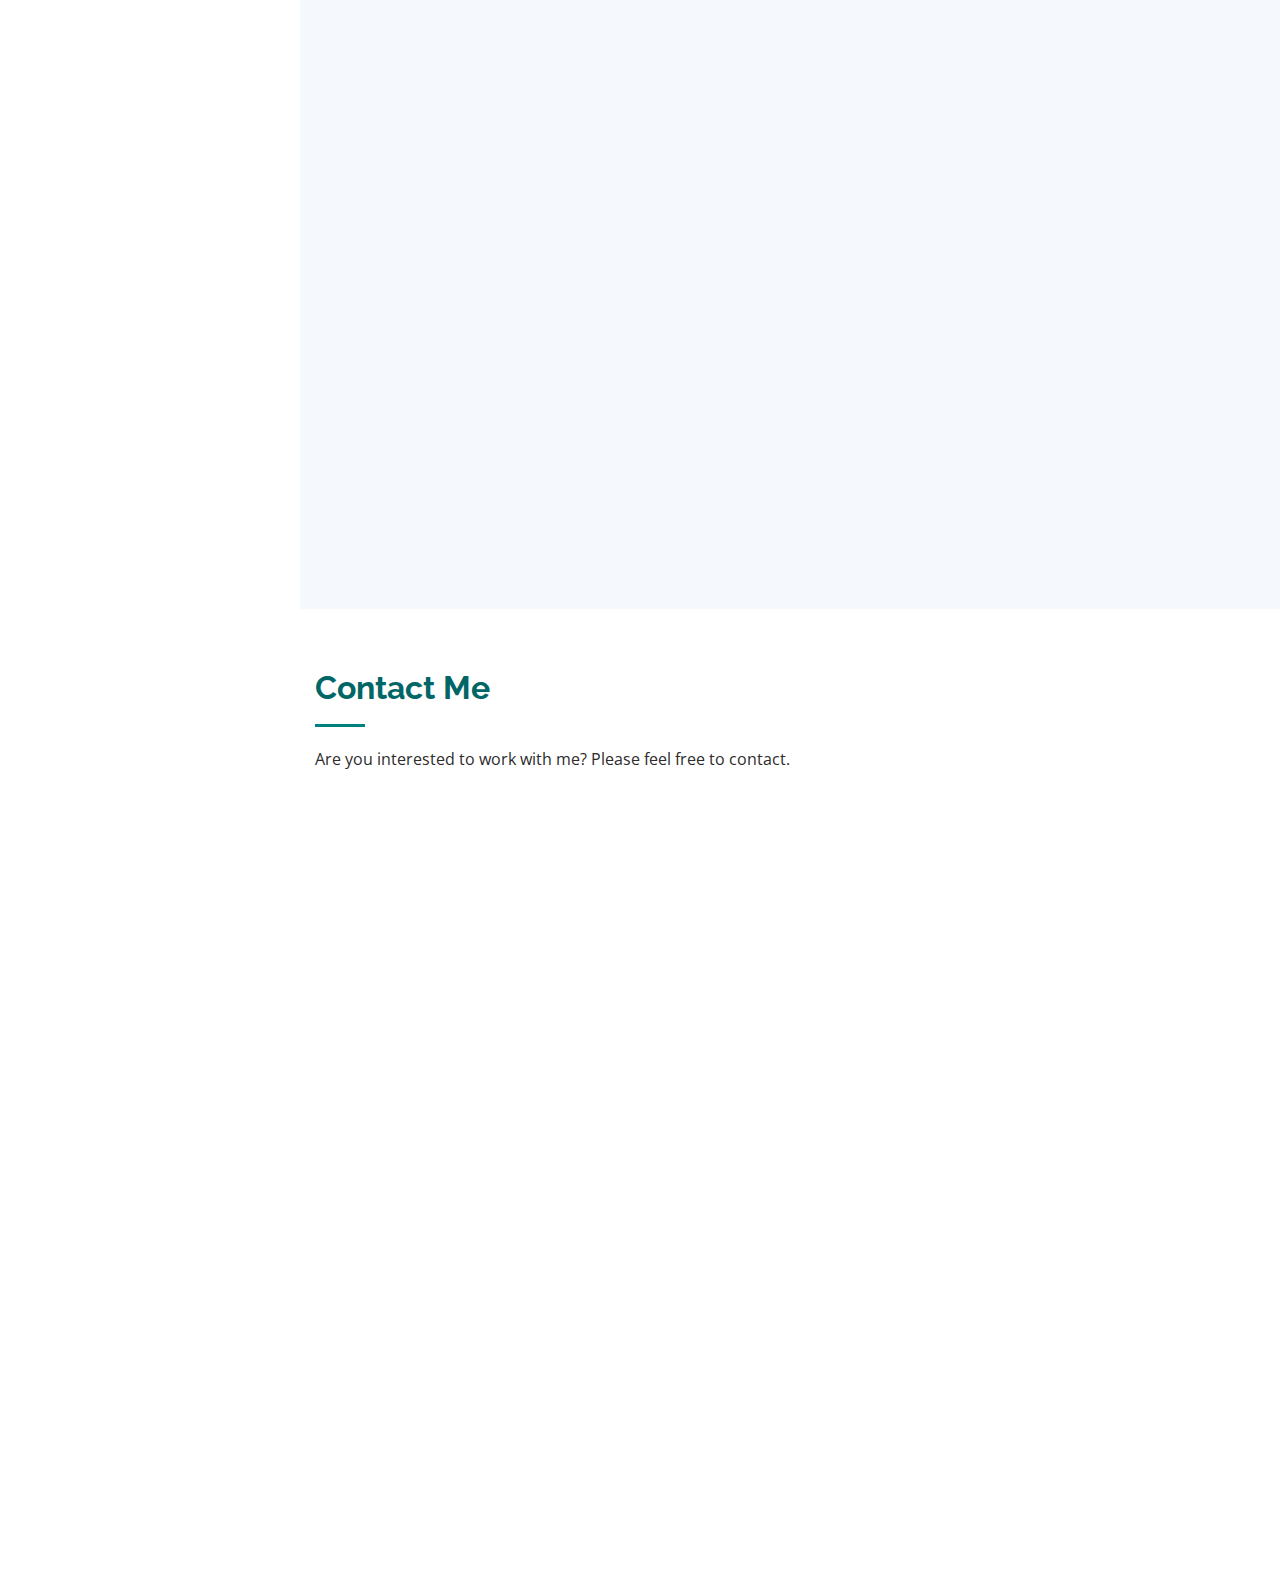
==== commit 6c9cfa50: "fdfds" ====
--- a/index.html
+++ b/index.html
@@ -236,7 +236,7 @@
             </div>
 
             <div class="progress">
-              <span class="skill">SANP <i class="val">80%</i></span>
+              <span class="skill">SNAP <i class="val">80%</i></span>
               <div class="progress-bar-wrap">
                 <div class="progress-bar" role="progressbar" aria-valuenow="80" aria-valuemin="0" aria-valuemax="100">
                 </div>
@@ -572,6 +572,12 @@
             </div>
             <h3 class="resume-title">Honour and award</h3>
             <div class="resume-item">
+              <h4>ACEAS Travel Grant (AUD 1500)</h4>
+              <h5>2023</h5>
+              <p><em>For attending the ACEAS Research Forum (7-8 November) </em></p>
+              <p>Hobart, Tasmania</p>
+            </div>
+            <div class="resume-item">
               <h4>Curtin Research Engagement Grant (AUD 2500)</h4>
               <h5>2023</h5>
               <p><em>For attending the SOOS Symposium (14- 18 August) </em></p>
@@ -593,7 +599,7 @@
               <h4>DAAD Scholarship</h4>
               <h5>2022</h5>
               <p><em>Issued by German Academic Exchange Service, Germany</em></p>
-              <p>ISATEC Program, University of Bremen (Canceled for Ph.D) </p>
+              <p>ISATEC Program, University of Bremen - Declined for Ph.D.</p>
             </div>
             <div class="resume-item">
               <h4>National Science and Technology Fellowship</h4>
@@ -622,9 +628,20 @@
       <div class="container">
         <div class="section-title">
           <h2>Research and Publications</h2>
-          <h4 class="researh-title">Published Papers (17) </h4>
+          <h4 class="researh-title">Published Papers (20) </h4>
           <h4 class="researh-title">2023 </h4>
           <ul>
+            <li>
+              Hosen, M., Alam, M., Chakraborty, T. & <span style="font-weight:bold ;">Golder, M.R.</span> (2023). Monitoring spatiotemporal and seasonal variation of agricultural drought in Bangladesh using MODIS-derived vegetation health index. Journal of Earth System Science 132, 188 . 
+               <a target="_blank"
+              class="text-primary"
+              href="https://doi.org/10.1007/s12040-023-02200-3">https://doi.org/10.1007/s12040-023-02200-3</a>.
+            </li><br>
+            <li>
+              Shammi, A. T., Hassan, N., <span style="font-weight:bold ;">Golder, M.R.</span>, Molla, H., & Islam, S. S. (2023). Health status assessment of people adjacent to temporary waste disposal sites in Khulna city, Bangladesh. Heliyon, 9(9). <a target="_blank"
+              class="text-primary"
+              href="https://doi.org/10.1016/j.heliyon.2023.e19810">https://doi.org/10.1016/j.heliyon.2023.e19810</a>
+            </li><br>
             <li>
               Fardoshi, T., <span style="font-weight:bold ;">Golder, M.R.</span>, Rouf, M. A., & Masud-Ul-Alam, M. (2023). Seasonal and Spatial Variability of Chlorophyll-a in Response to ENSO and Ocean Current in the Maritime Boundary of Bangladesh. Journal of Marine Sciences, 3(12), 2023.
                <a target="_blank"
@@ -767,14 +784,13 @@
             </li>
           </ul>
           <br>
-          <!-- <h4 class="researh-title">Article Submitted</h4>
+          <h4 class="researh-title">Article Accepted </h4>
           <ul>
             <li>
-              Rouf, M.A., Islam, M.J., Roknuzzaman, M., Siddiqui, M.N., <span style="font-weight:bold ;">Golder, M.R.</span> Stratification pattern of dissolved oxygen and associated water parameters in the
-              Pasur-Rupsha estuary of Bangladesh. Heliyon, Elsevier (Submitted-12 May 2022)
+            Munia, T.T., Islam, H.M.R., <span style="font-weight:bold ;"> Golder, M.R.</span>, Hossen, M.B., Banu, G.R., Islam, S.S. (2023). Response of Macrobrachium rosenbergii juvenile against a virulent isolate of Vibrio sp. from a diseased Penaeus monodon. Bangladesh Journal of Fisheries, 35 (1)
             </li>
           </ul>
-          <br> -->
+          <br>
           <h4 class="researh-title">Peer-Reviewed Articles for:</h4>
           <div class="row skills-content">
             <div class="col-lg-6">
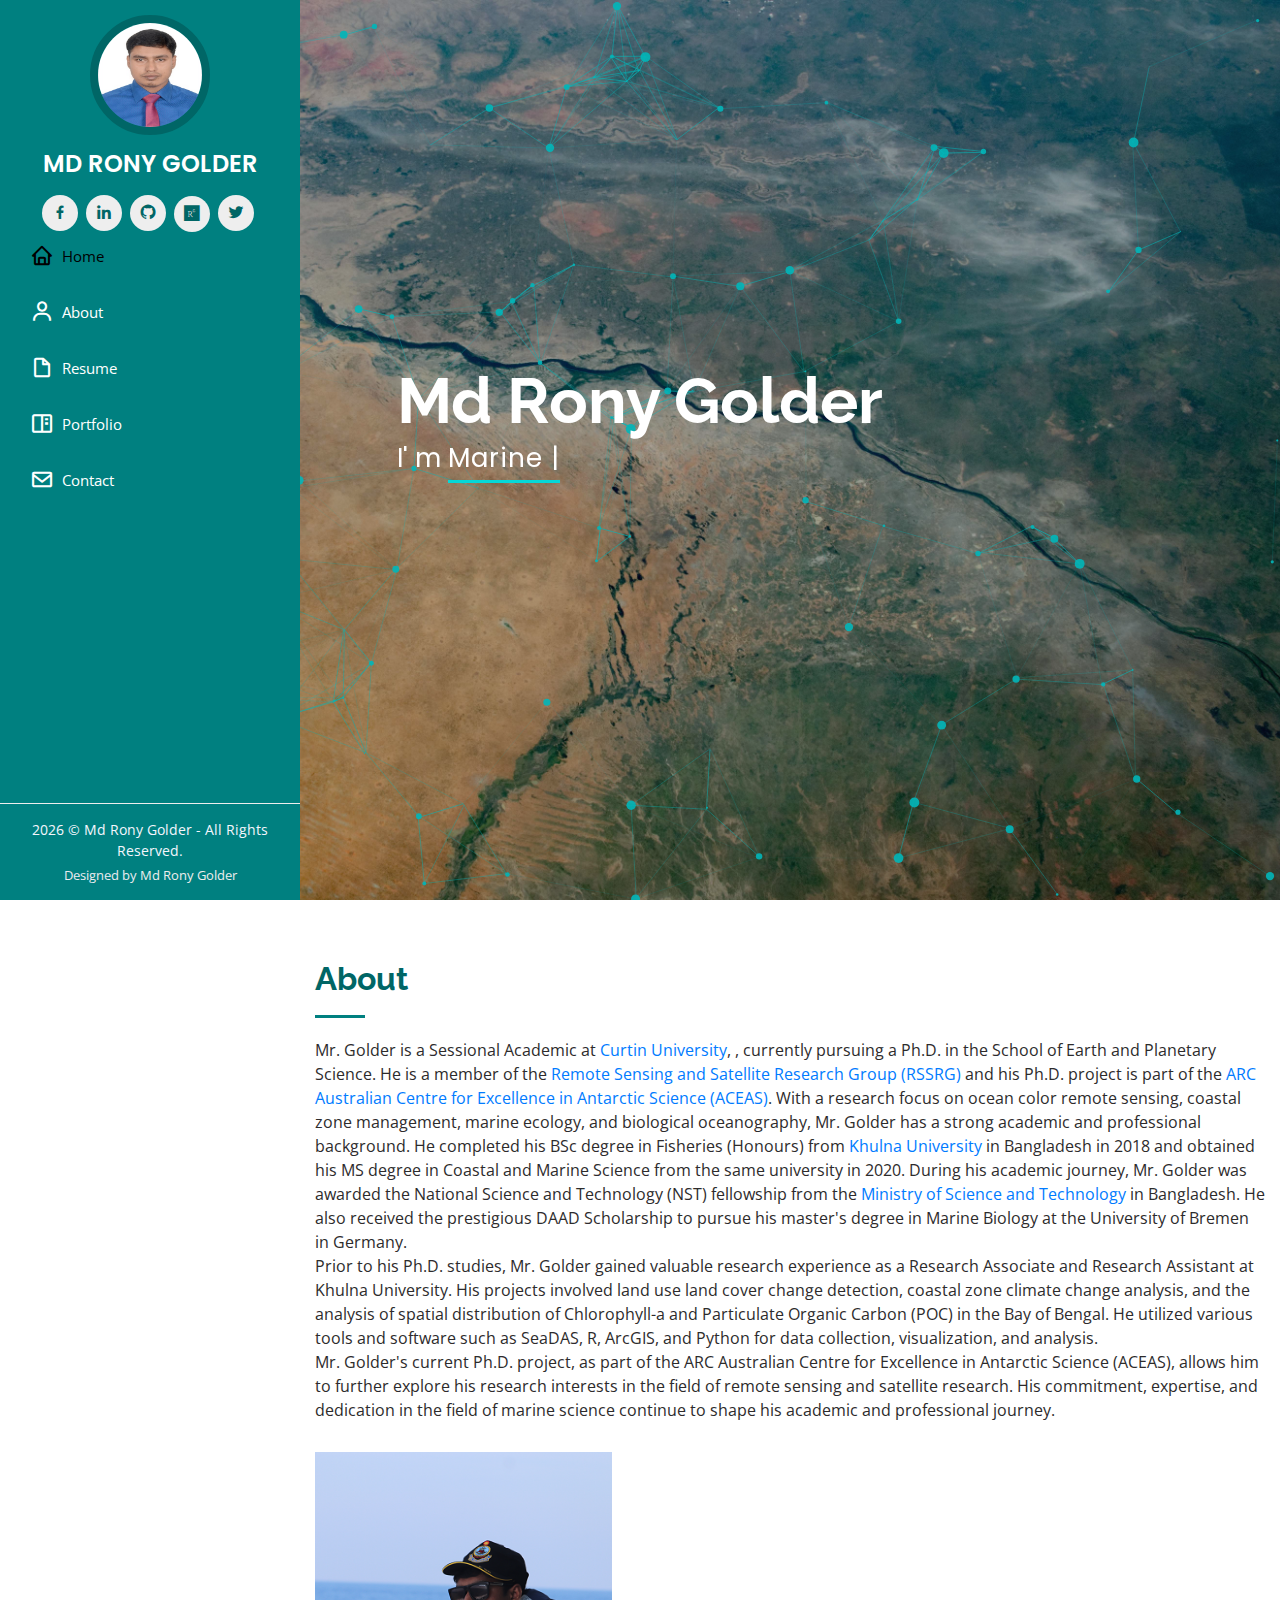
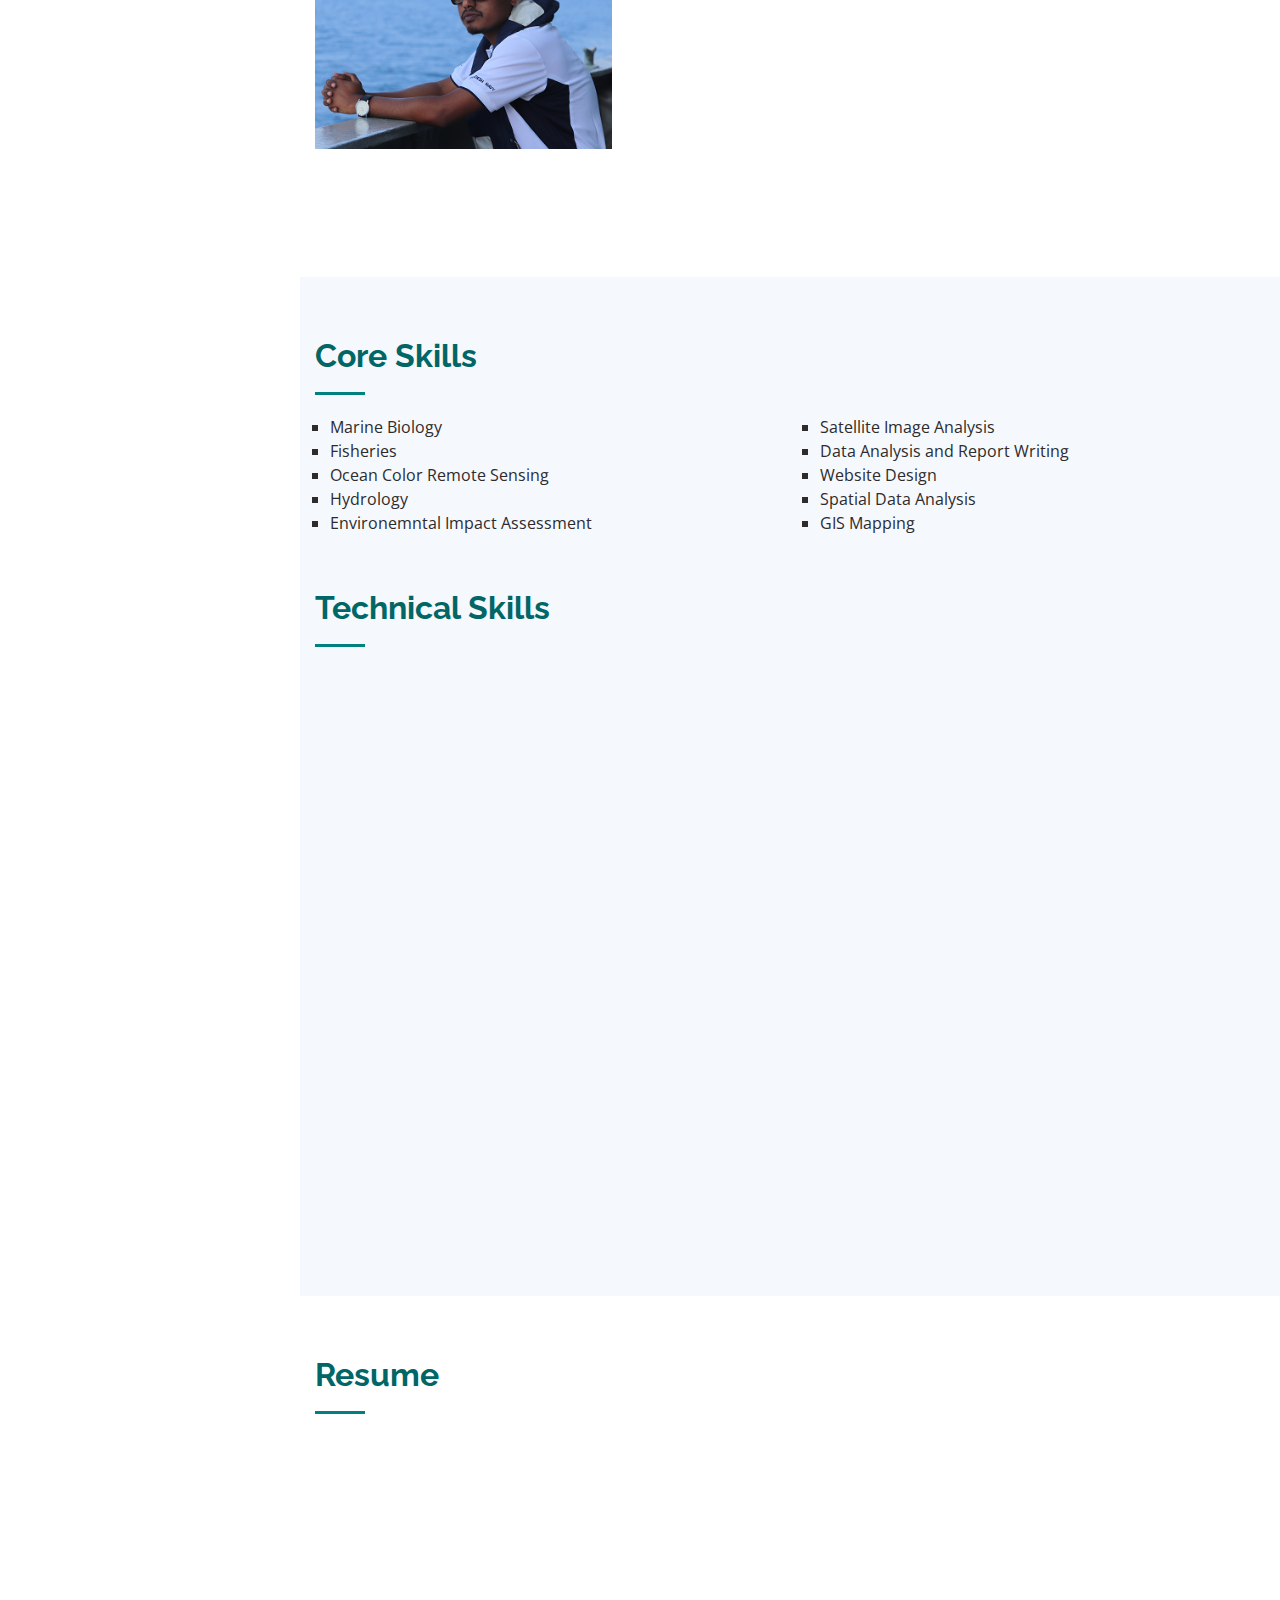
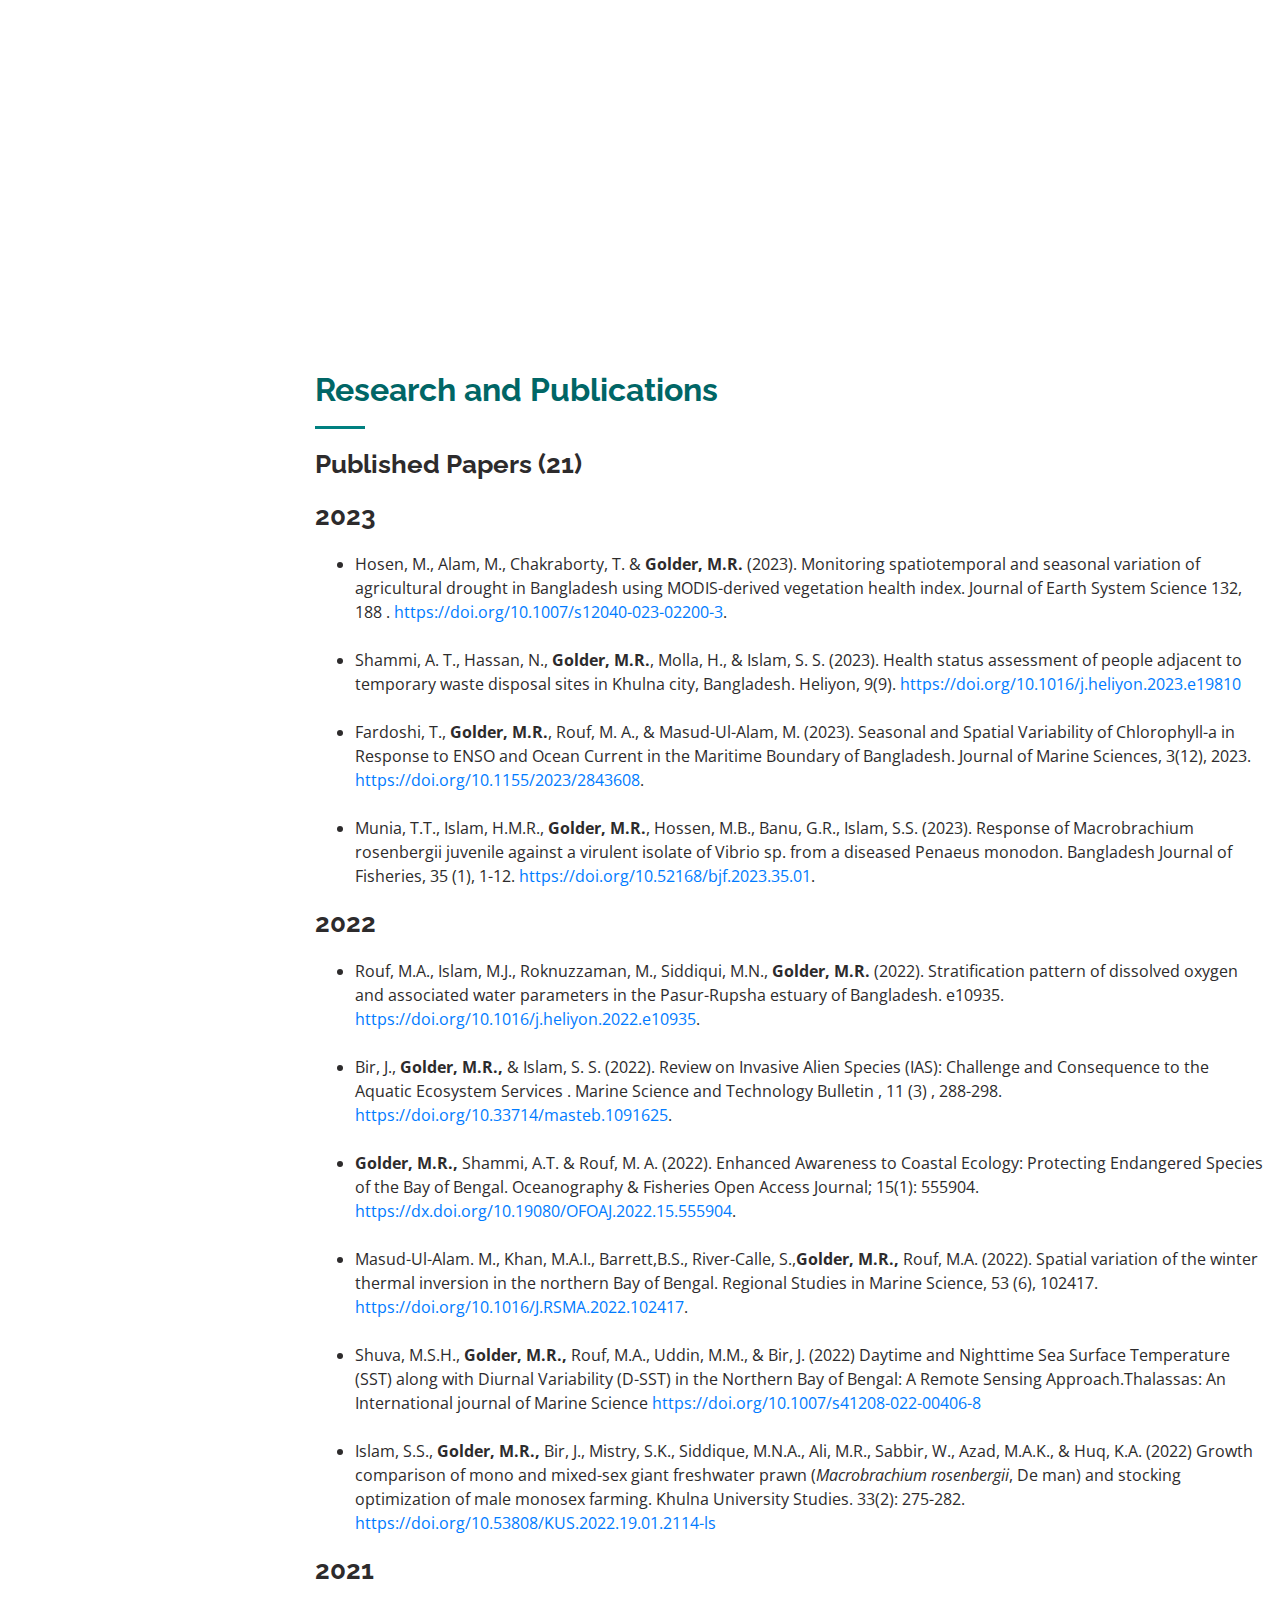
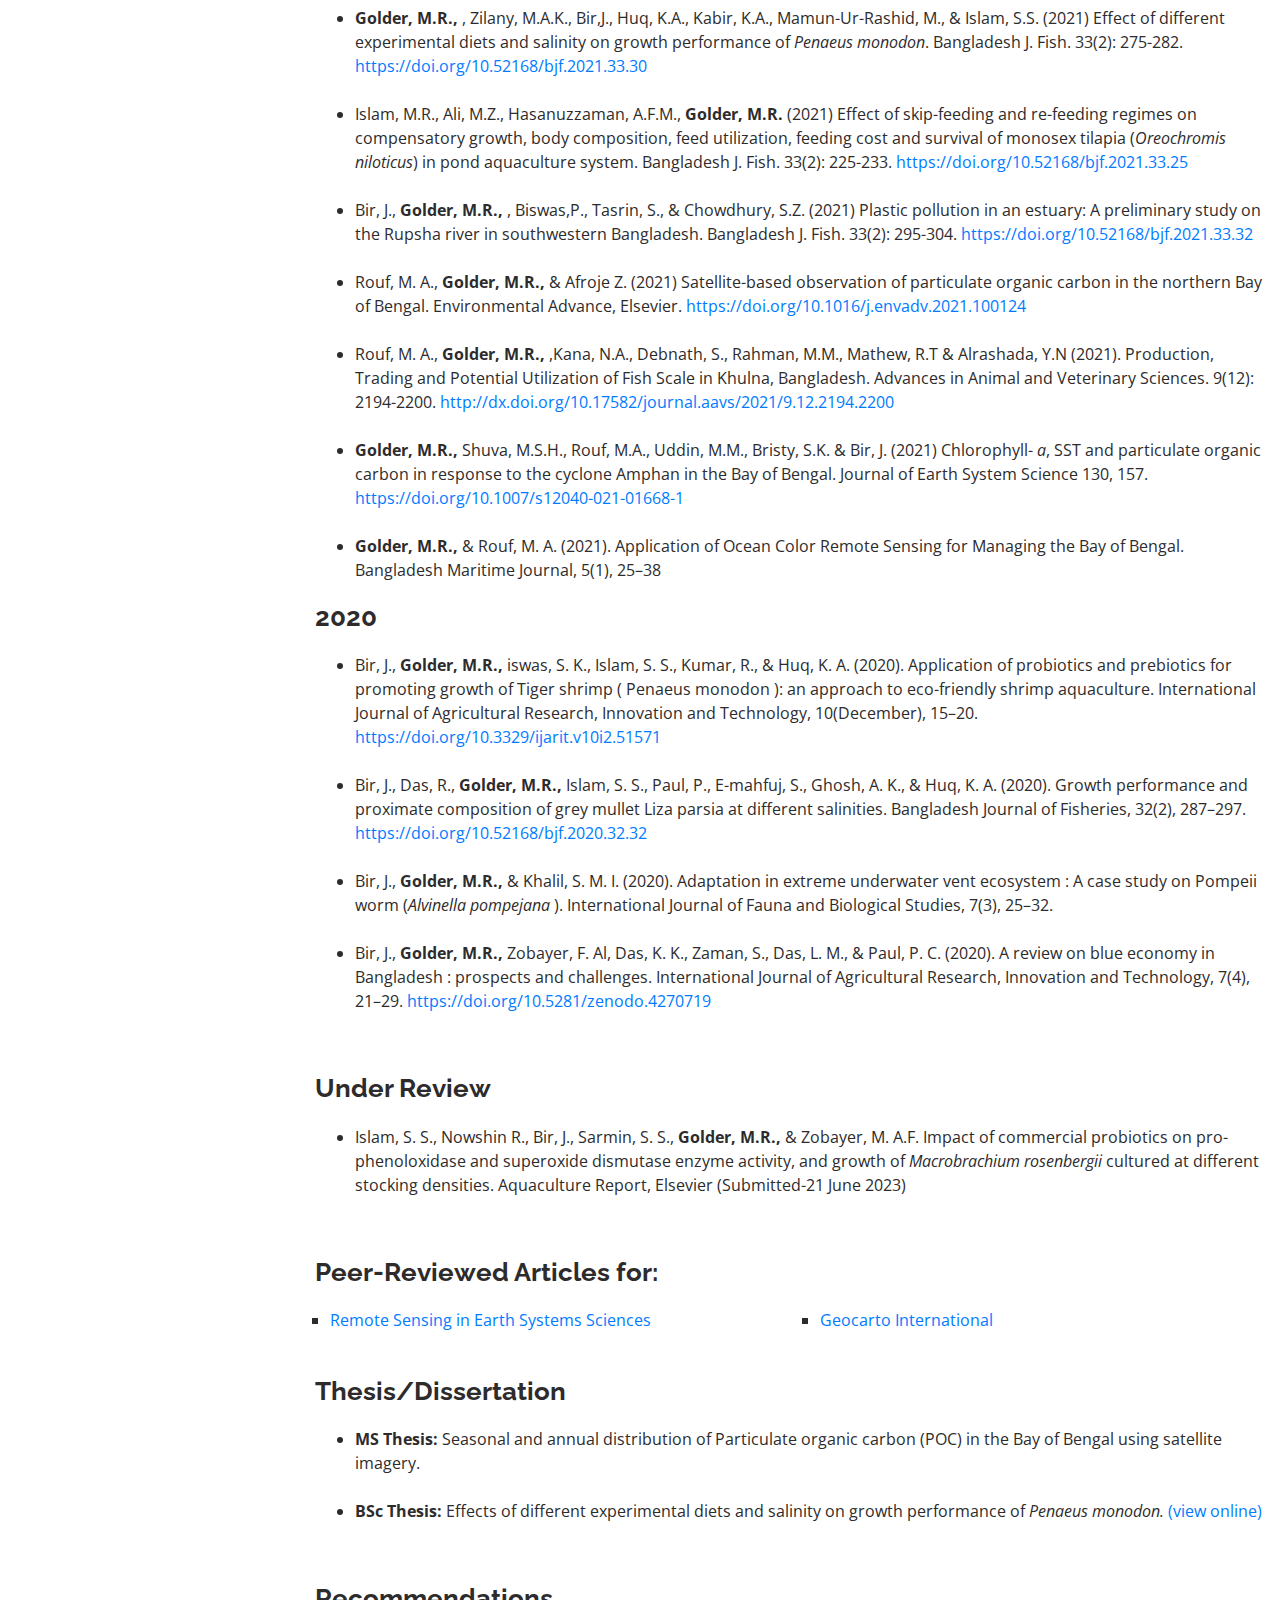
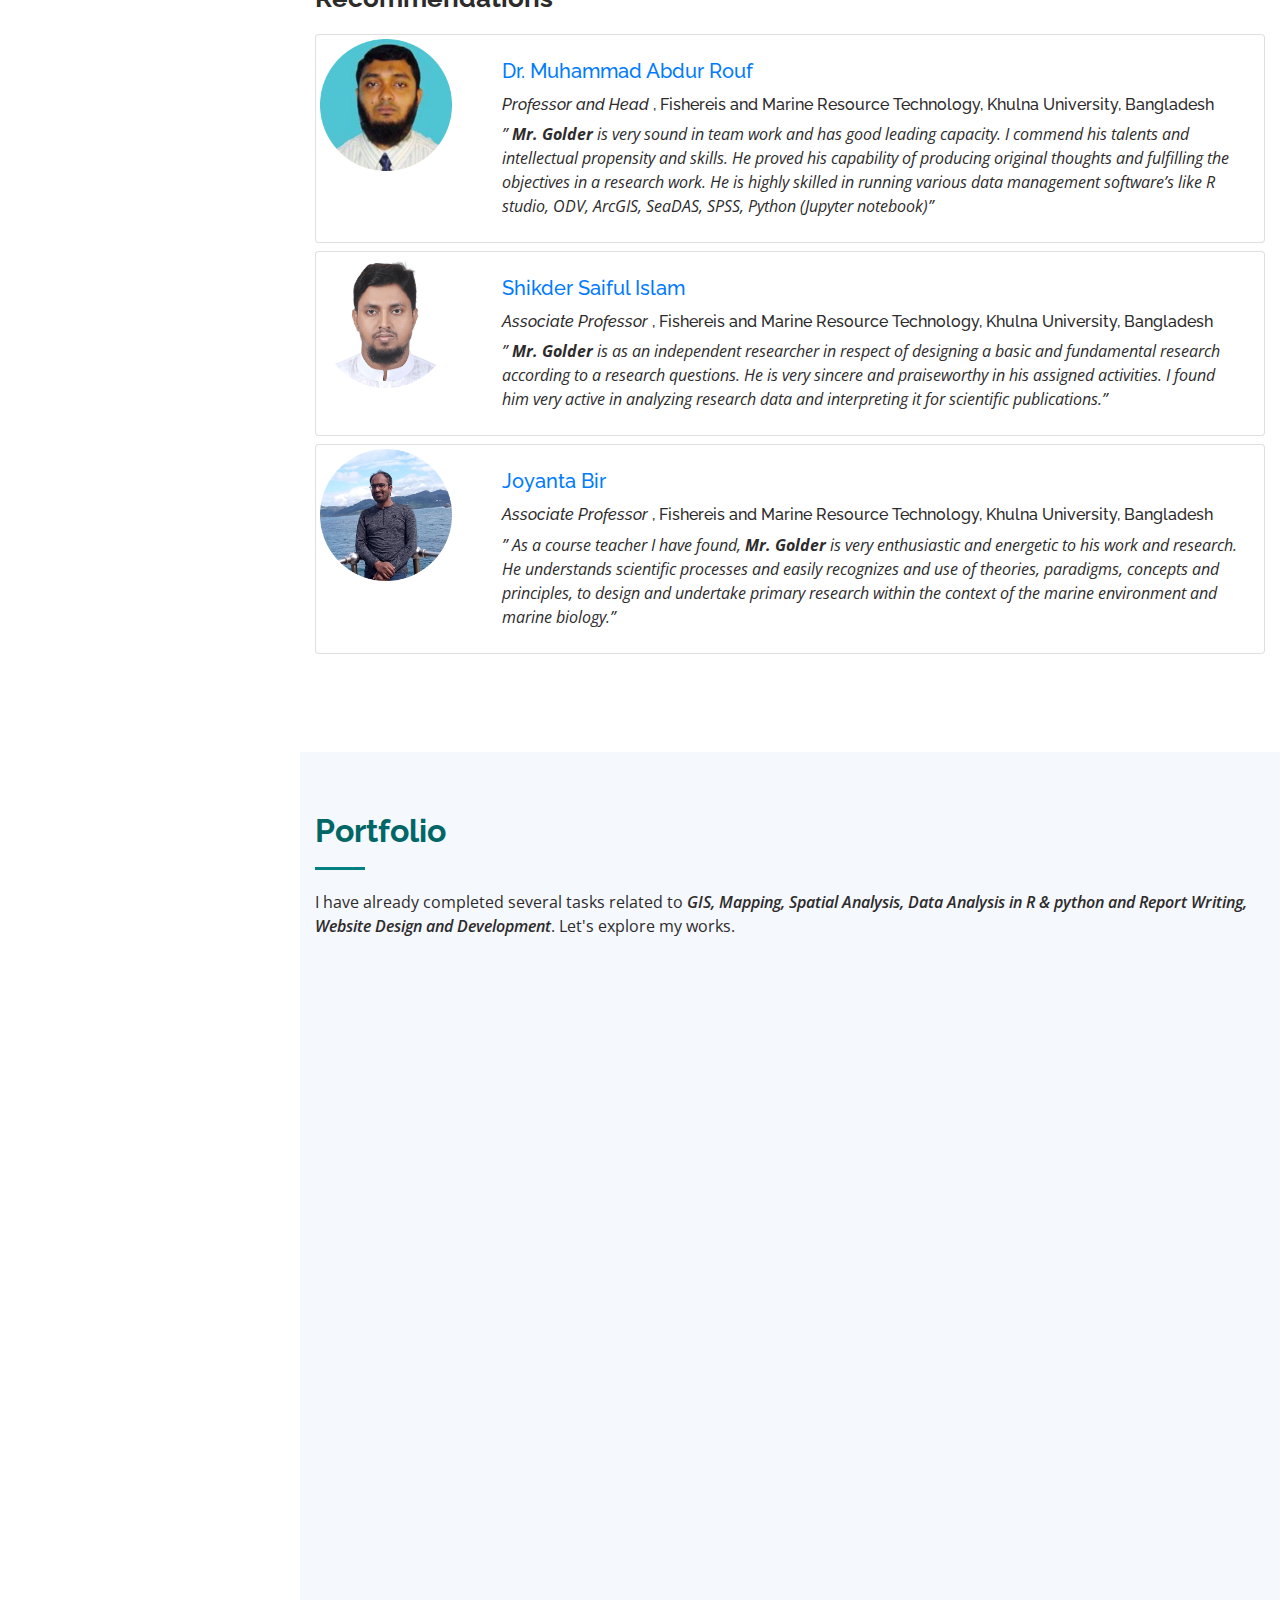
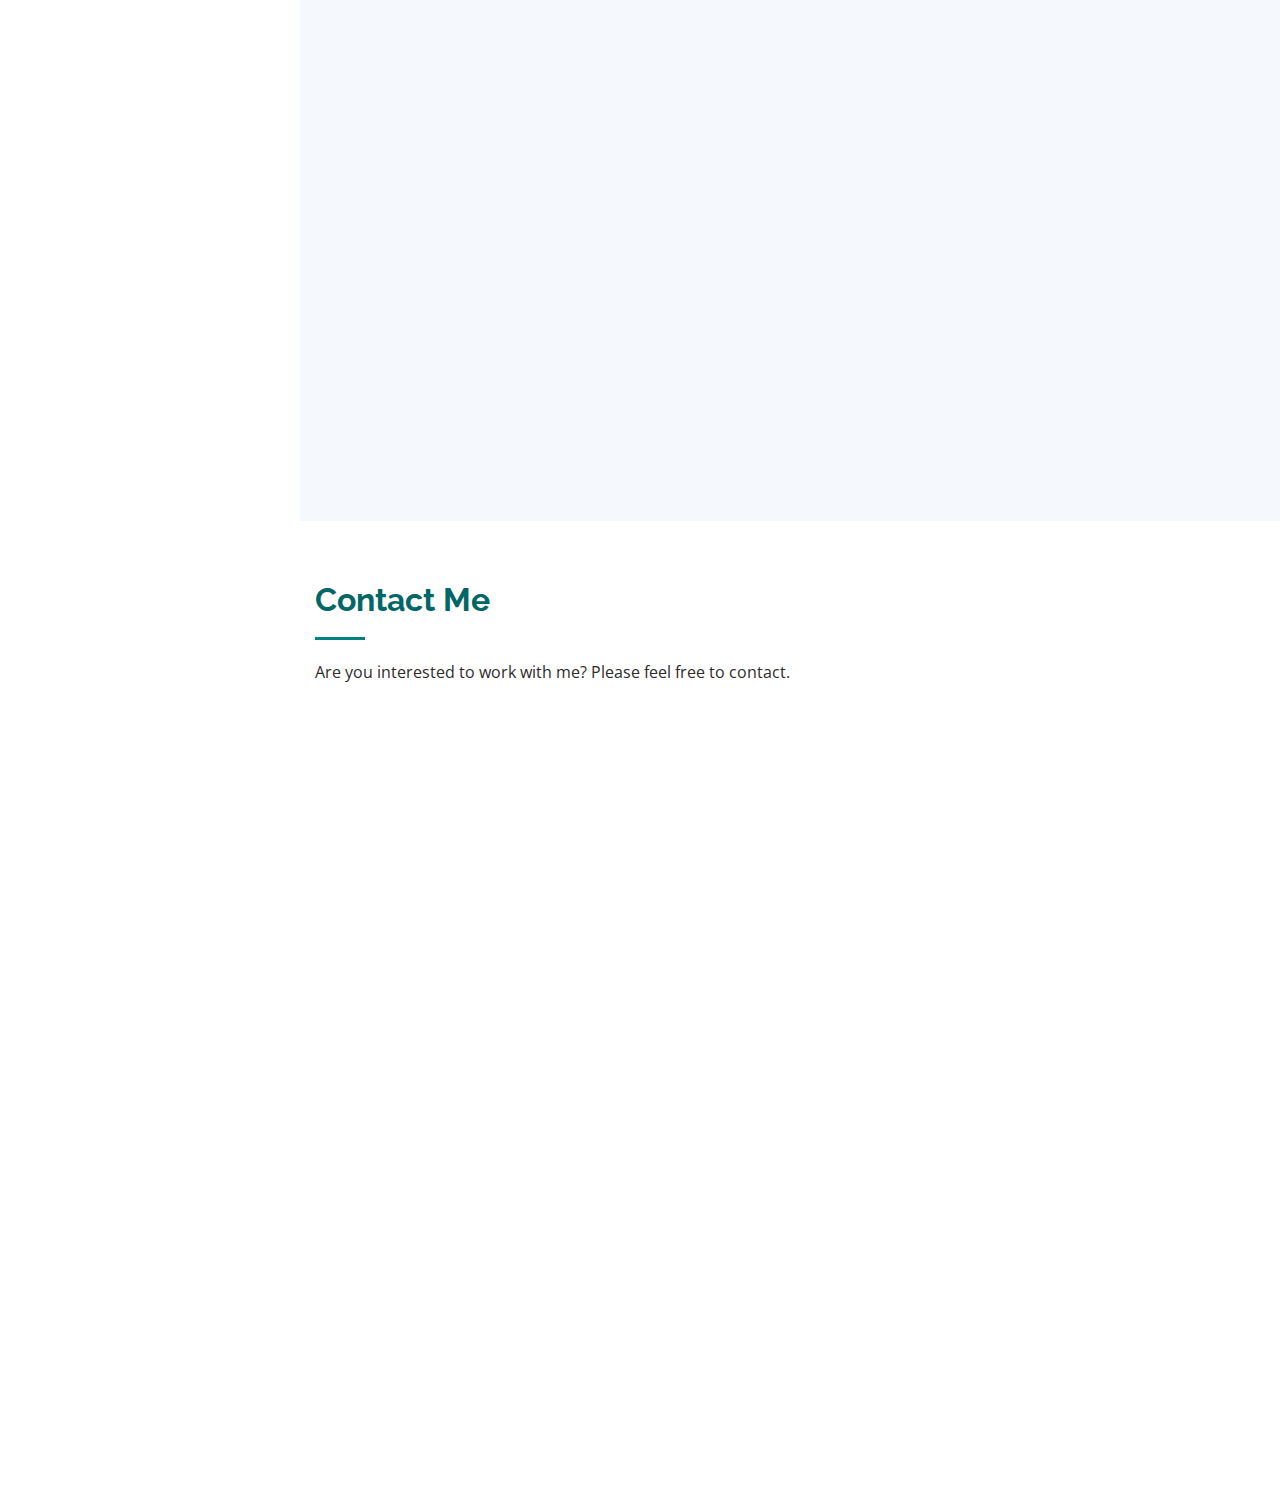
==== commit abf97f05: "publication_updated" ====
--- a/index.html
+++ b/index.html
@@ -628,7 +628,7 @@
       <div class="container">
         <div class="section-title">
           <h2>Research and Publications</h2>
-          <h4 class="researh-title">Published Papers (20) </h4>
+          <h4 class="researh-title">Published Papers (21) </h4>
           <h4 class="researh-title">2023 </h4>
           <ul>
             <li>
@@ -647,6 +647,10 @@
                <a target="_blank"
               class="text-primary"
               href="https://doi.org/10.1155/2023/2843608">https://doi.org/10.1155/2023/2843608</a>.
+            </li><br>
+            <li>
+              Munia, T.T., Islam, H.M.R., <span style="font-weight:bold ;"> Golder, M.R.</span>, Hossen, M.B., Banu, G.R., Islam, S.S. (2023). Response of Macrobrachium rosenbergii juvenile against a virulent isolate of Vibrio sp. from a diseased Penaeus monodon. Bangladesh Journal of Fisheries, 35 (1), 1-12. <a target="_blank" class="text-primary"
+              href="https://doi.org/10.52168/bjf.2023.35.01 ">https://doi.org/10.52168/bjf.2023.35.01</a>.
             </li>
           </ul>
           <h4 class="researh-title">2022 </h4>
@@ -784,13 +788,13 @@
             </li>
           </ul>
           <br>
-          <h4 class="researh-title">Article Accepted </h4>
+          <!-- <h4 class="researh-title">Article Accepted </h4>
           <ul>
             <li>
             Munia, T.T., Islam, H.M.R., <span style="font-weight:bold ;"> Golder, M.R.</span>, Hossen, M.B., Banu, G.R., Islam, S.S. (2023). Response of Macrobrachium rosenbergii juvenile against a virulent isolate of Vibrio sp. from a diseased Penaeus monodon. Bangladesh Journal of Fisheries, 35 (1)
             </li>
           </ul>
-          <br>
+          <br> -->
           <h4 class="researh-title">Peer-Reviewed Articles for:</h4>
           <div class="row skills-content">
             <div class="col-lg-6">
@@ -822,7 +826,7 @@
               Bengal using satellite imagery.</li><br>
             <li><span style="font-weight:bold ;">BSc Thesis: </span> Effects of different experimental diets and
               salinity
-              on growth performance of <span class="font-italic">Penaeus monodon.</span> </li>
+              on growth performance of <span class="font-italic">Penaeus monodon.</span> <a class="text-primary" href="https://ronygolderku.github.io/BSc_thesis_rony/"> (view online) </a></li>
           </ul><br>
           <h4 class="researh-title"> Recommendations</h4>
           <div>
@@ -921,7 +925,6 @@
             </ul>
           </div>
         </div>
-
         <div class="row portfolio-container" data-aos="fade-up" data-aos-delay="100">
 
           <div class="col-lg-4 col-md-6 portfolio-item filter-gis">
--- a/assets/css/style.css
+++ b/assets/css/style.css
@@ -559,7 +559,7 @@
   padding: 0;
   margin: 0 auto 35px auto;
   list-style: none;
-  text-align: center;
+  text-align: left;
   background: #fff;
   border-radius: 50px;
   padding: 2px 15px;
@@ -1110,6 +1110,8 @@
   padding: 0;
 }
 
+
+
 @media (max-width: 768px) {
   .portfolio-details .portfolio-description h2 {
     width: 100%;
@@ -1119,6 +1121,7 @@
     margin-top: 30px;
   }
 }
+
 
 /*--------------------------------------------------------------
 # Footer
@@ -1155,3 +1158,6 @@
   }
   
 }
+
+
+ 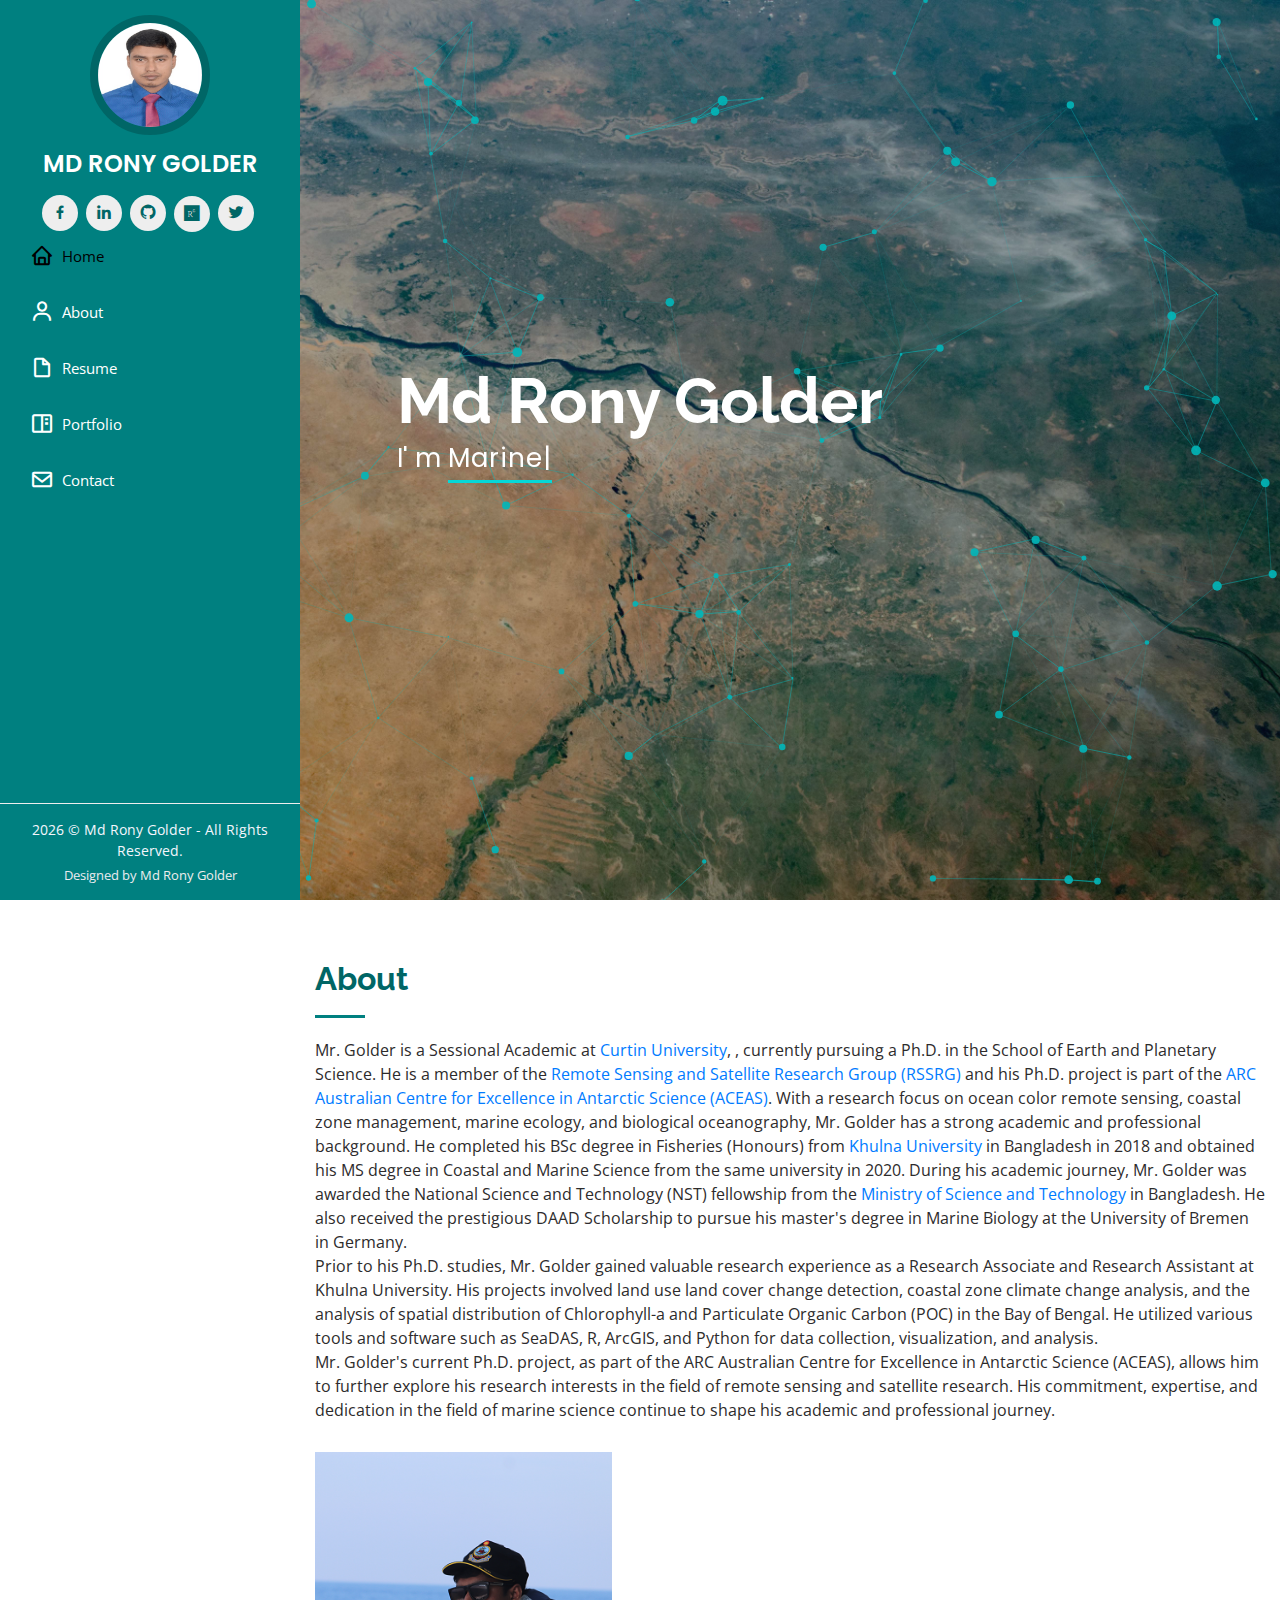
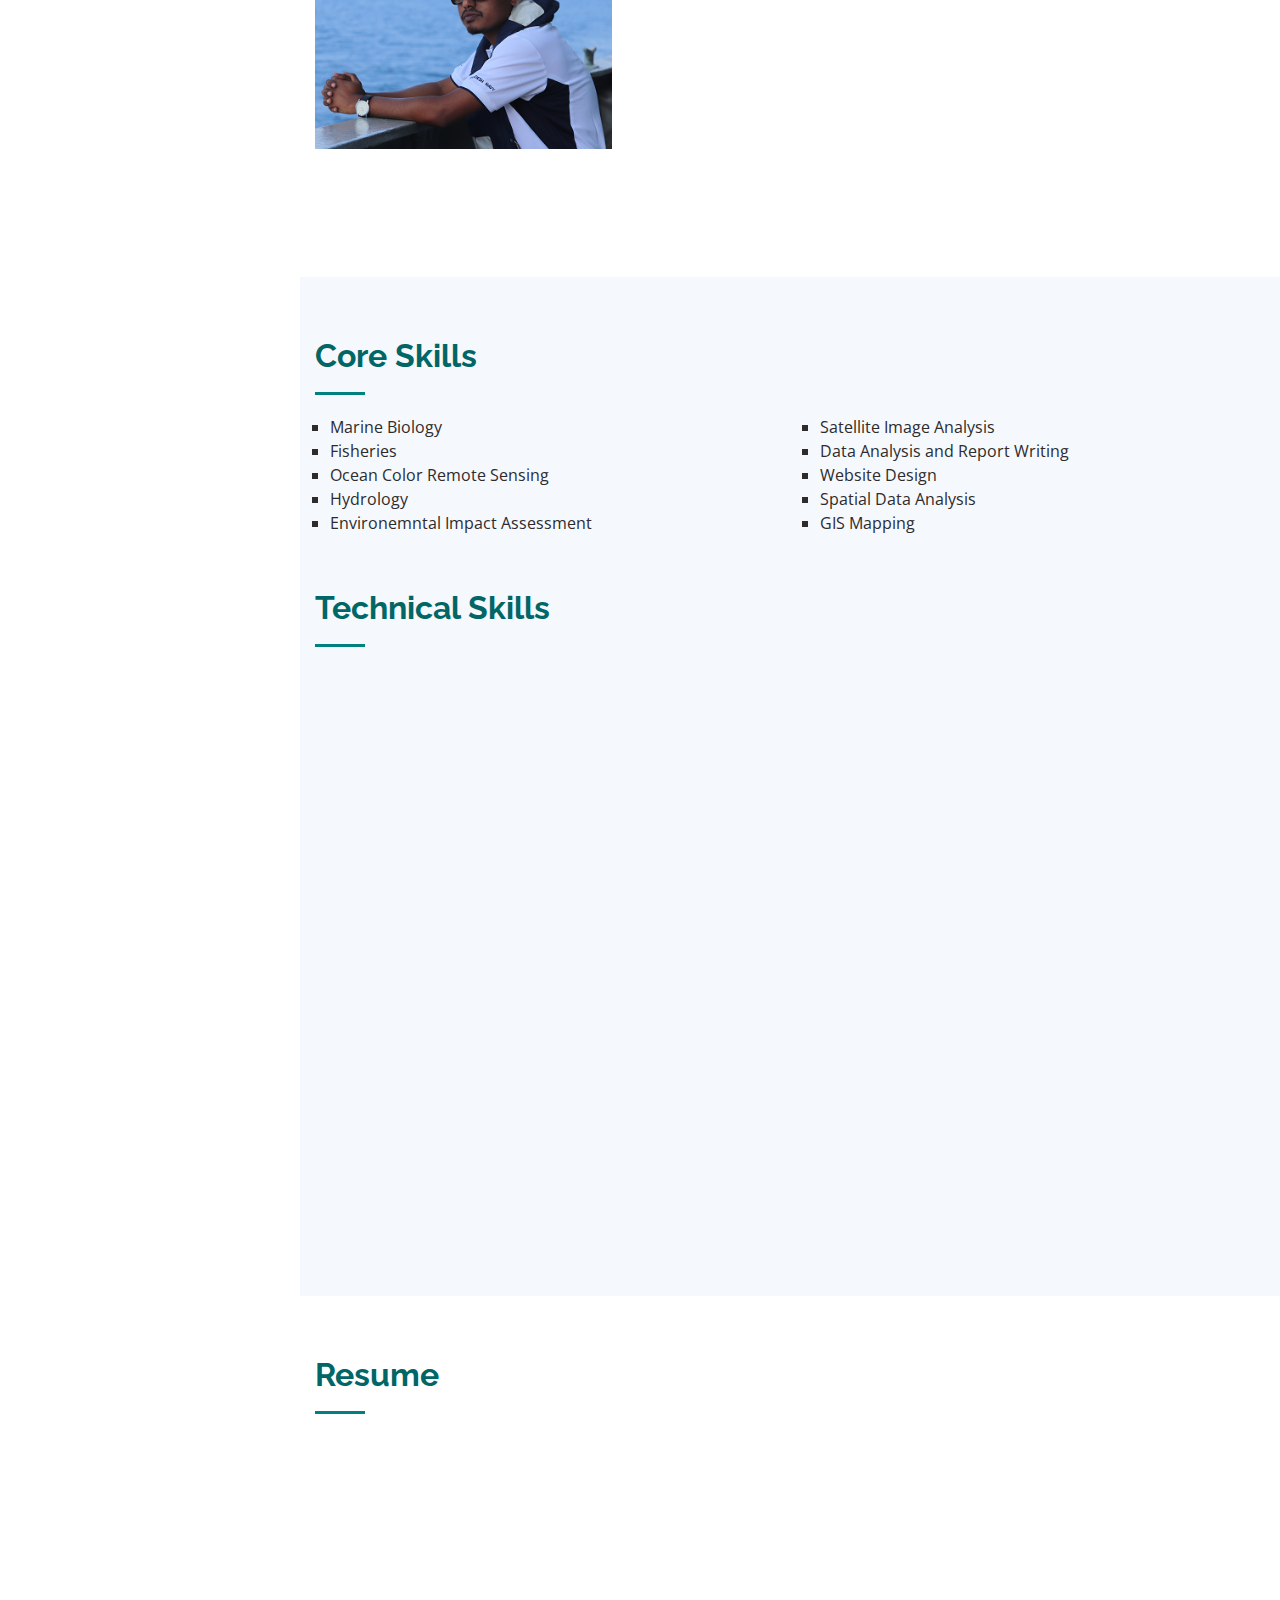
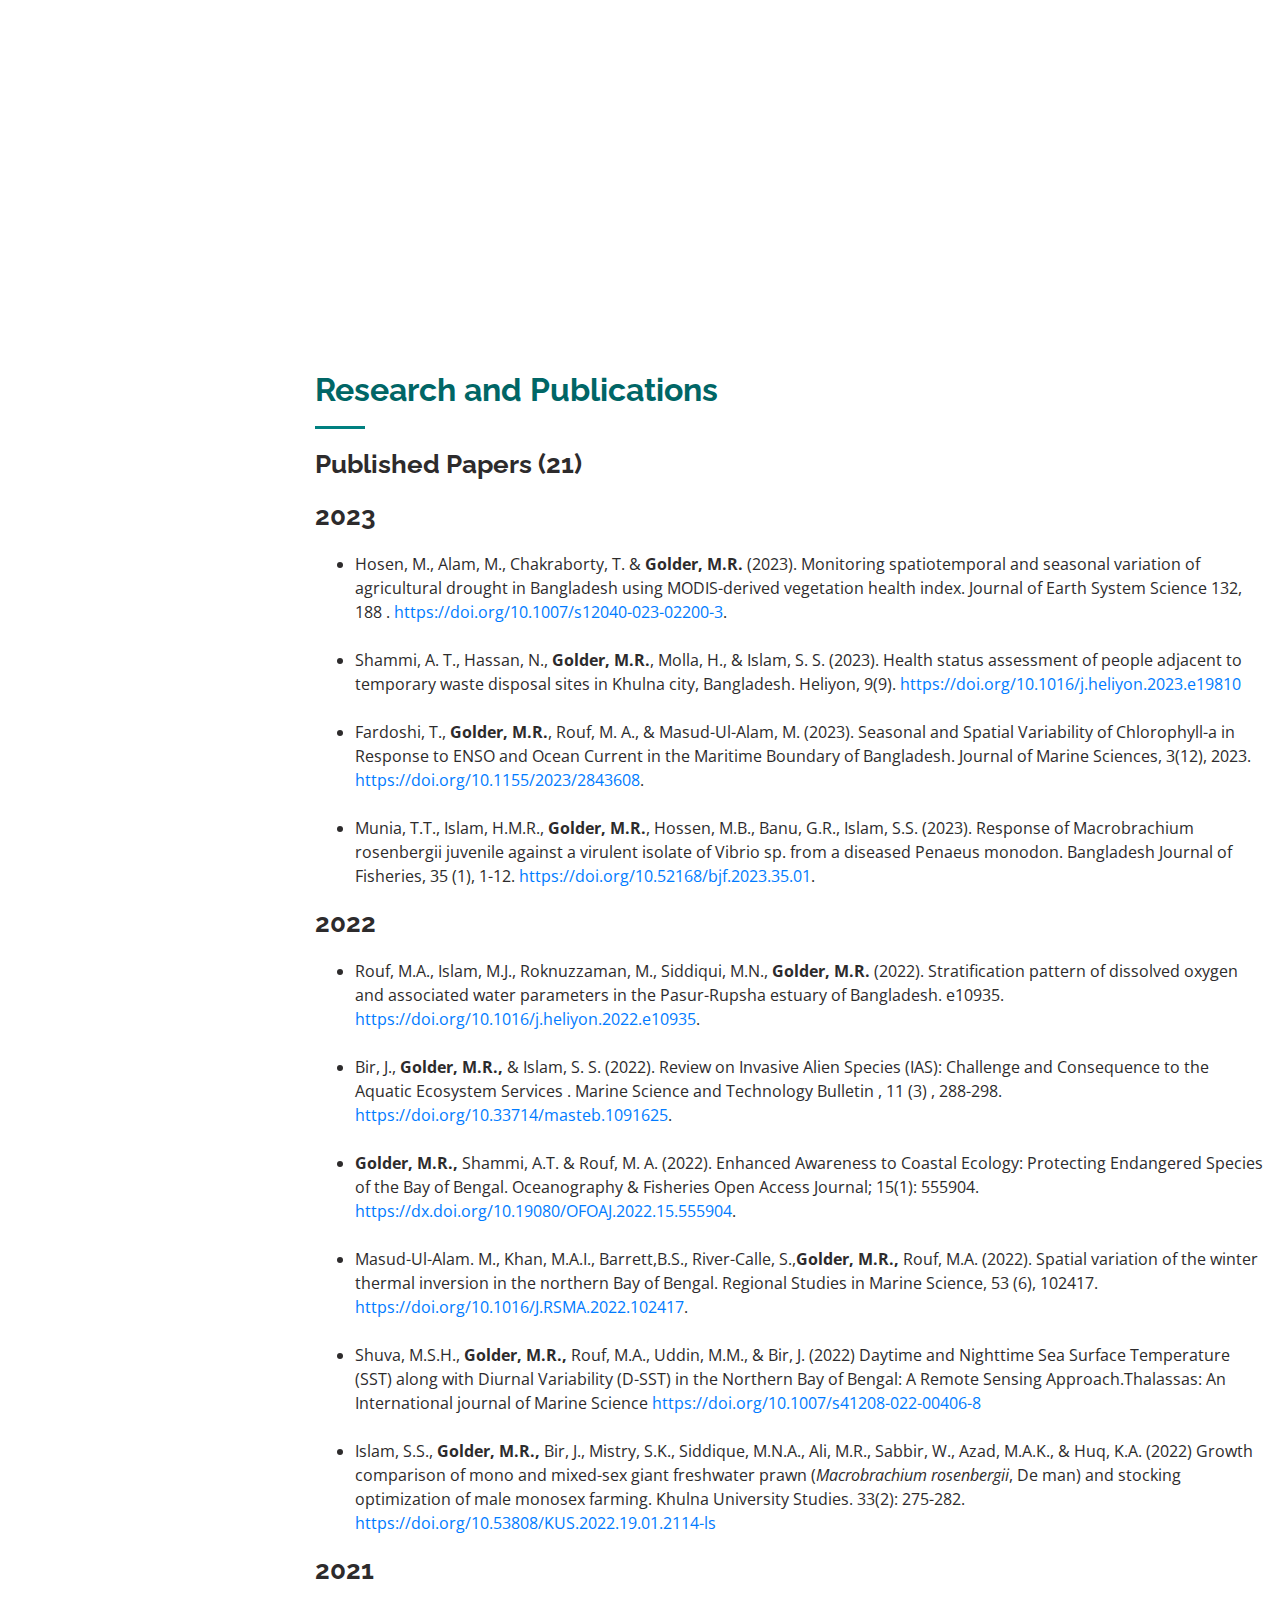
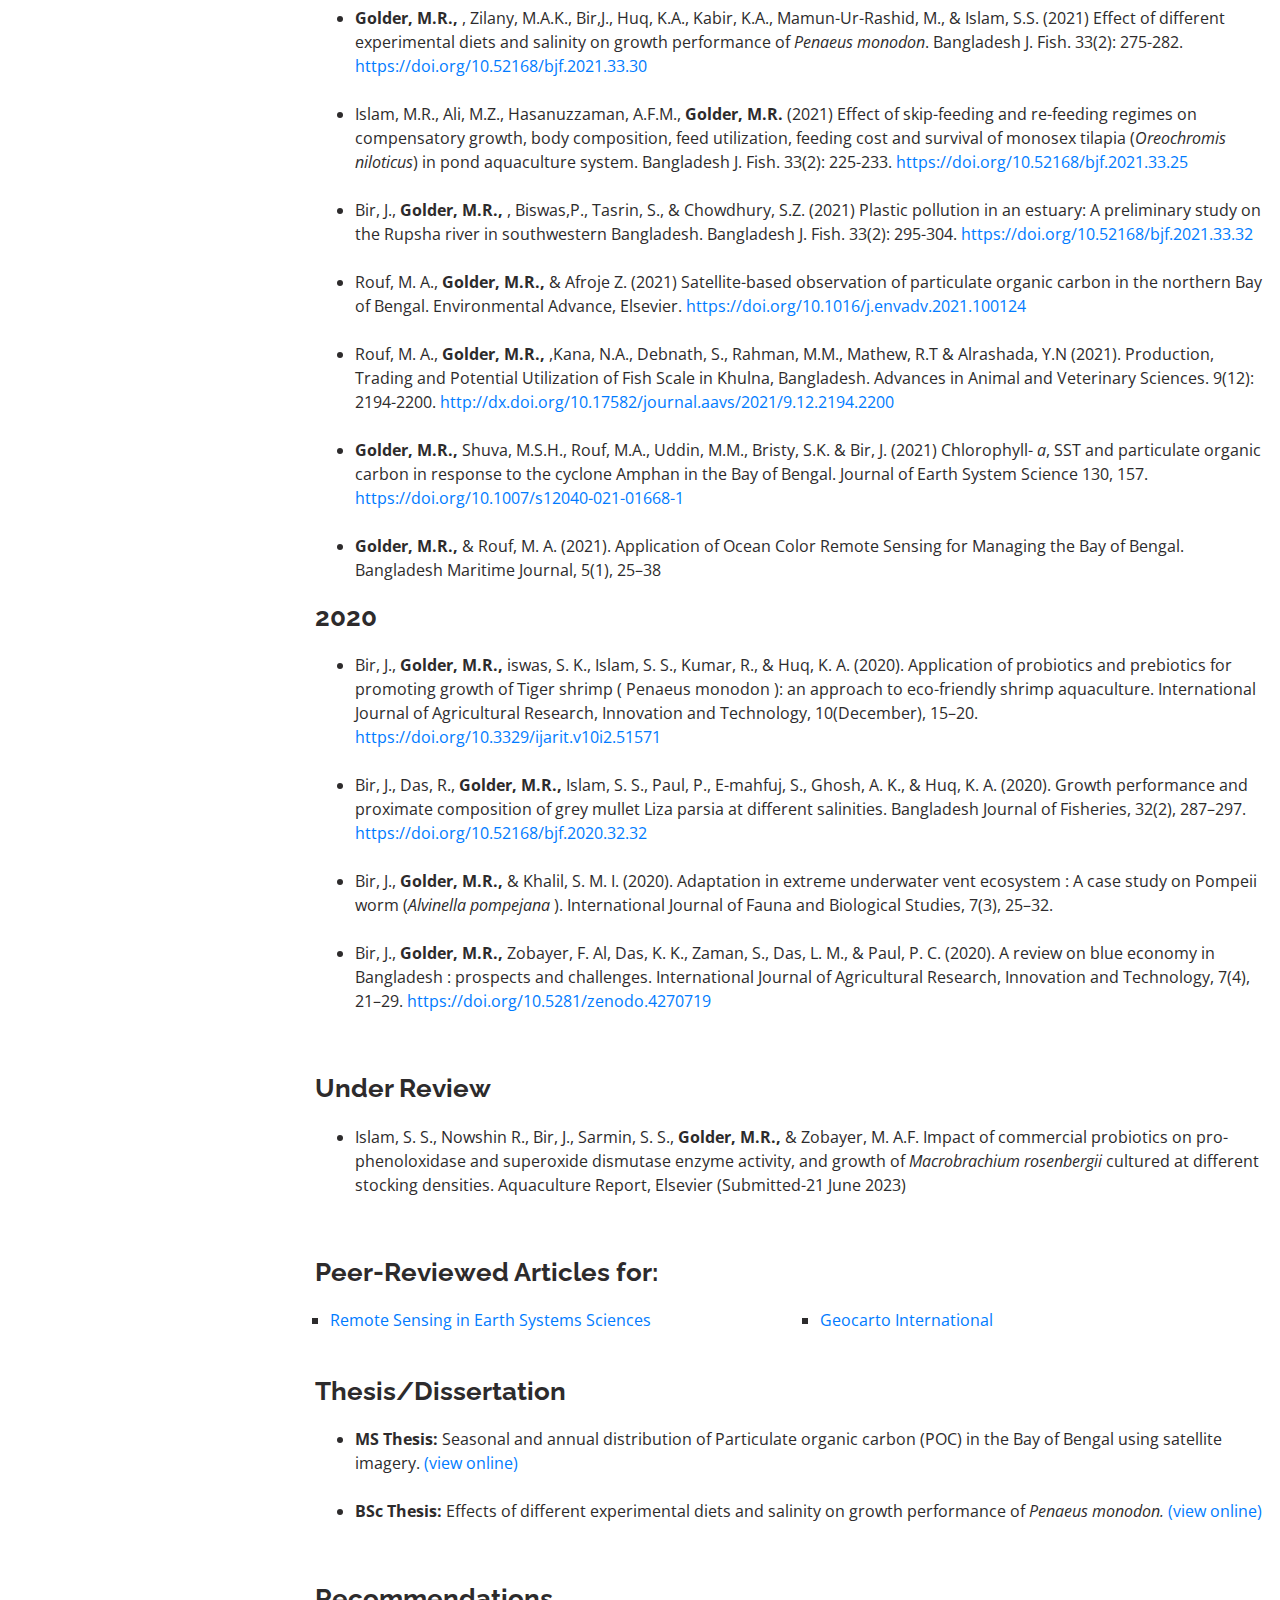
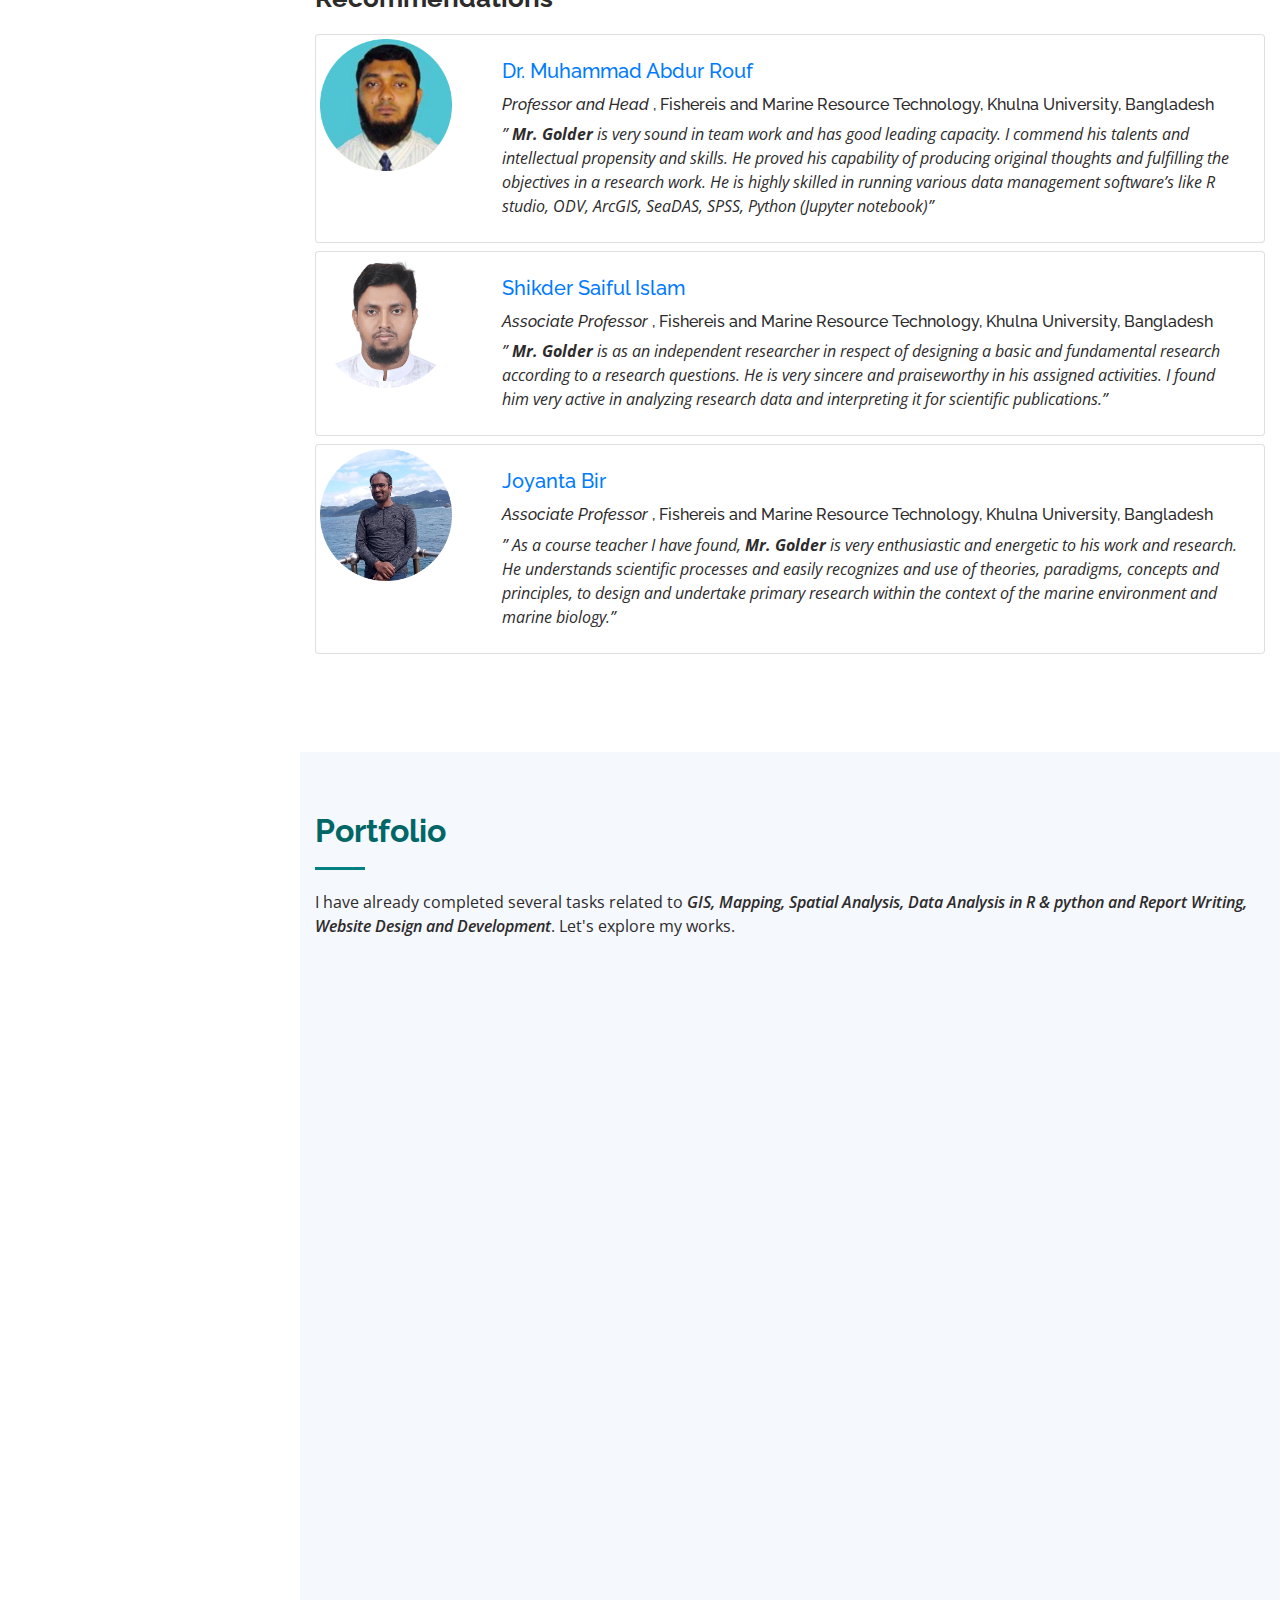
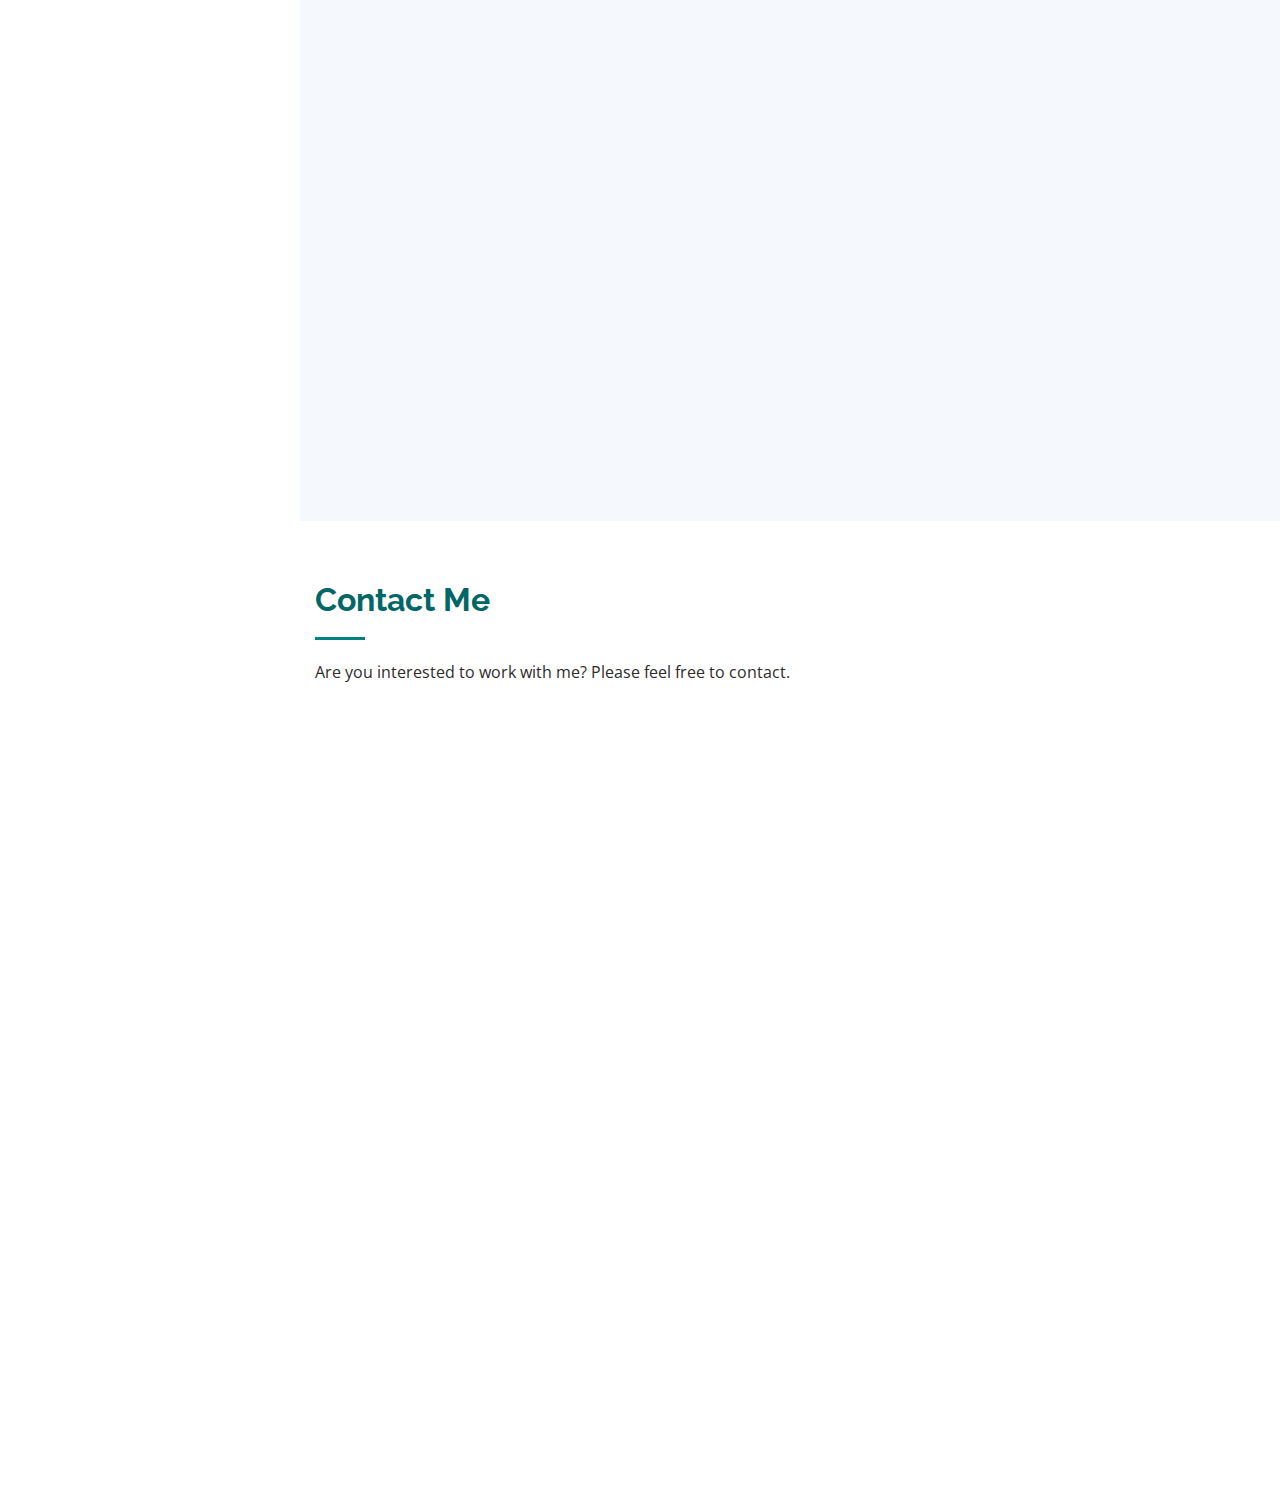
==== commit 47e88e33: "update" ====
--- a/index.html
+++ b/index.html
@@ -144,15 +144,17 @@
                 </ul>
               </div>
               <div class="col-lg-6">
-                <div class="twitter-widget" style="max-height: 400px; overflow-y: auto;">
-                  <!-- Place this where you want the latest tweet to appear -->
-                  <!-- Paste the copied Twitter widget code here -->
-                  <blockquote class="twitter-tweet" data-theme="light">
-                    <a href="https://twitter.com/rony_golderku/status/1677711495021608960"></a>
-                  </blockquote>
-                  <script async src="https://platform.twitter.com/widgets.js" charset="utf-8"></script>
-                </div>
-              </div>
+                <ul>
+                  <li><i class="icofont-rounded-right"></i> <strong>Age:</strong> 28</li>
+                  <!-- <li><i class="icofont-rounded-right"></i> <strong>Degree:</strong> Doctor of Philosophy</li> -->
+                  <li><i class="icofont-rounded-right"></i> <strong>Freelance:</strong> Available</li>
+                  <li><i class="icofont-rounded-right"></i> <strong>PhD Supervisor:</strong> Dr. David Antoine</li>
+                  <li><i class="icofont-rounded-right"></i> <strong>PhD Co-Supervisor:</strong> Dr. Peter Fearns</li>
+                  <li><i class="icofont-rounded-right"></i> <strong>PhD Co-Supervisor:</strong> Dr. Alex Sen Gupta </li>
+                  <li><i class="icofont-rounded-right"></i> <strong>PhD Co-Supervisor:</strong> Dr. Pete Strutton </li>
+                </ul>
+              </div>
+            </div>              
             
             <p>
               <!-- <a href="assets/GOLDER-CV.pdf" role="button" class="btn btn-secondary rounded-pill" target="_blank"
@@ -820,11 +822,10 @@
           <br>
           <h4 class="researh-title">Thesis/Dissertation</h4>
           <ul>
-            <li><span style="font-weight:bold ;">MS Thesis:</span> Seasonal and annual distribution of Particulate
-              organic
+            <li><span style="font-weight:bold ;">MS Thesis:</span> Seasonal and annual distribution of Particulate organic
               carbon (POC) in the Bay of
-              Bengal using satellite imagery.</li><br>
-            <li><span style="font-weight:bold ;">BSc Thesis: </span> Effects of different experimental diets and
+              Bengal using satellite imagery. <a class="text-primary" href="https://ronygolderku.github.io/ms_thesis_rony/"> (view online)</a></li><br>
+            <li> <span style="font-weight:bold ;">BSc Thesis: </span> Effects of different experimental diets and
               salinity
               on growth performance of <span class="font-italic">Penaeus monodon.</span> <a class="text-primary" href="https://ronygolderku.github.io/BSc_thesis_rony/"> (view online) </a></li>
           </ul><br>
